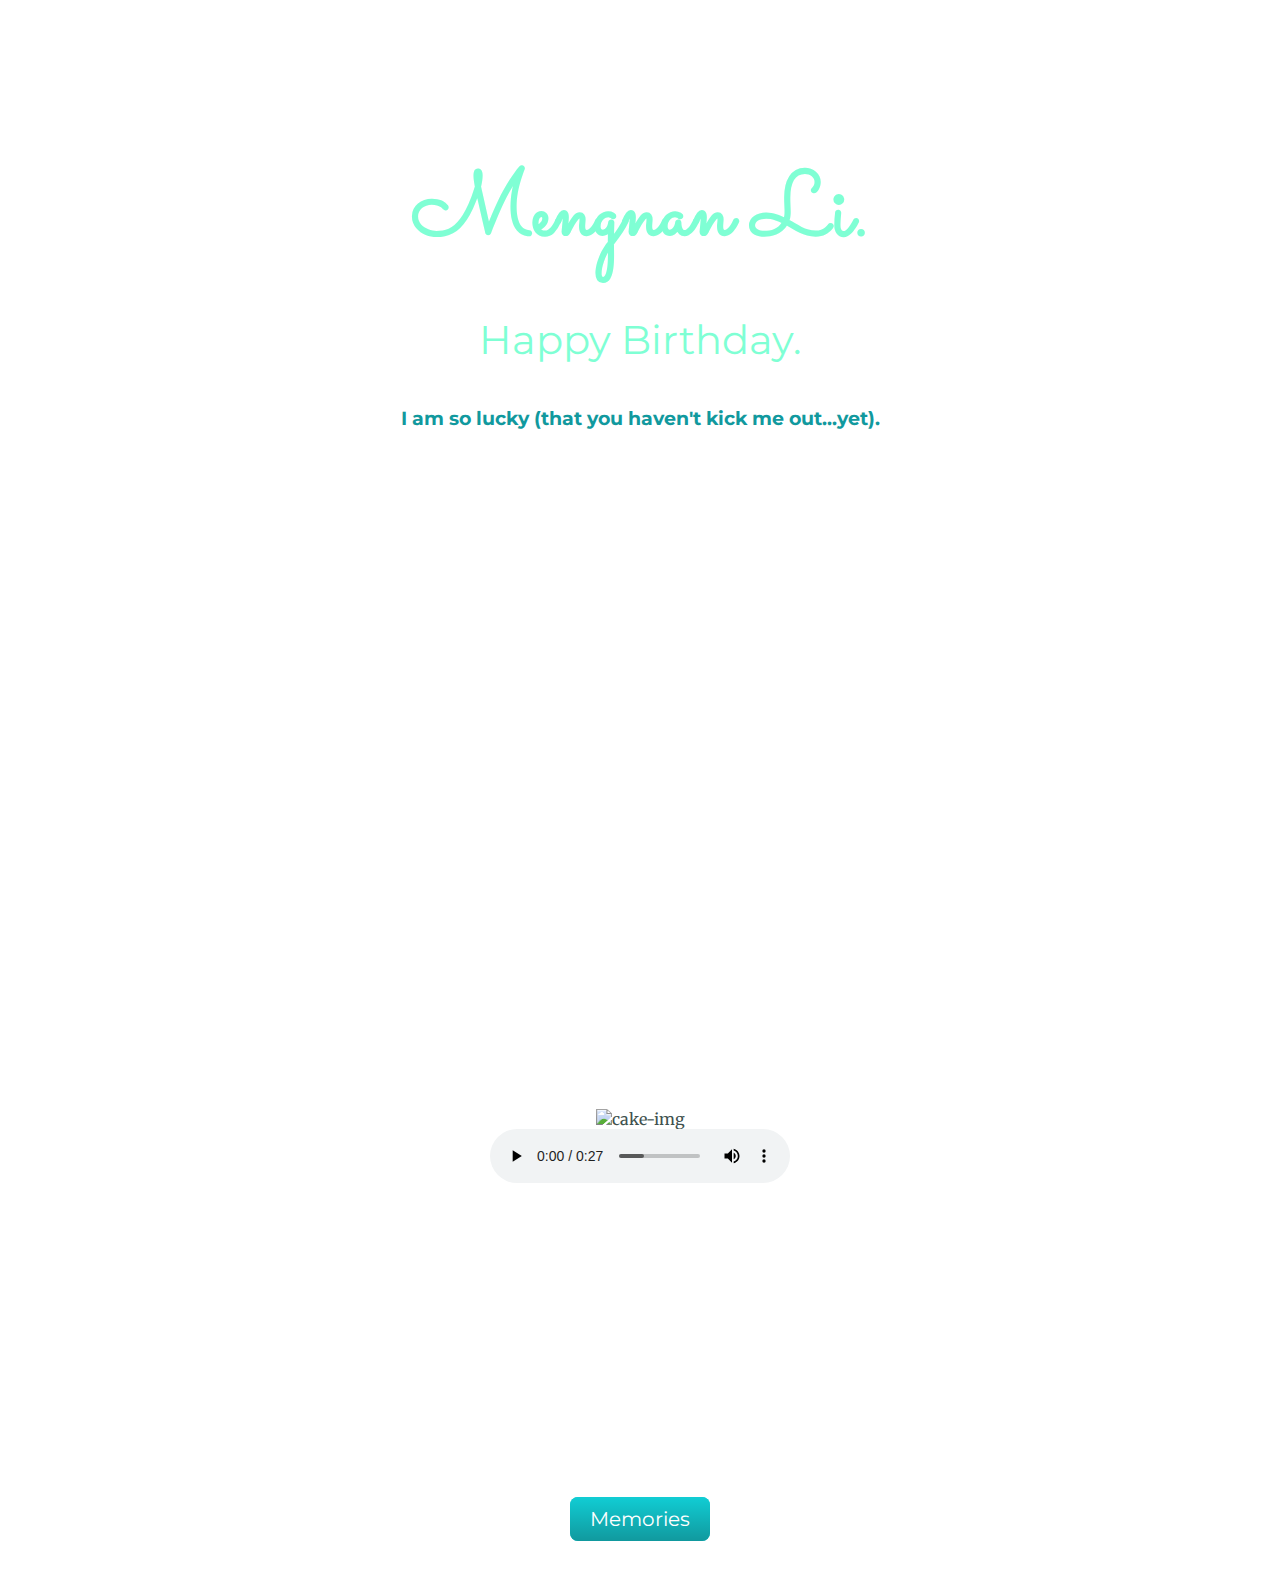
==== index.html @ 4f32eeb8 "Update index.html" ====
<!DOCTYPE html>
<html>

<head>
  <meta charset="utf-8">
  <title>Happy Birthday to Mengnan Li~</title>
  <link rel="stylesheet" href="css/styles.css">
  <link href="https://fonts.googleapis.com/css?family=Merriweather|Montserrat|Sacramento" rel="stylesheet">
  <link rel="icon" href="favicon.ico">
</head>



<body>




  <div class="top-container">
    <div class="title-text">
      <h1>Mengnan Li.</h1>
      <h2> <span class="pro"></span>Happy Birthday.</h2>
      <h3>I am so lucky  (that you haven't kick me out...yet).</h3>

  <br><br><br><br><br><br><br><br><br><br><br><br><br><br><br><br><br><br><br><br><br><br><br><br><br><br><br><br><br><br><br><br><br>


      <img src="images/img1.jpg" alt="cake-img">
      <br>


      <audio src="images/mayday.mp3"  controls autoplay loop></audio>
      <br>  <br>  <br>  <br>  <br>  <br>
<br>  <br>  <br>  <br>  <br>

      <br>  <br>  <br>  <br>  <br>  <br>
      <a class="btn" href="photo.html">Memories</a>

<br>      <br>  <br>












<!--
      </div>
      <div class="skill-row">
        <img class="chilli-img" src="images/2019.png" alt="2019-img">

        <h3>Hot Wings Challenge</h3>
        <p>But my best skill is actually in eating hot wings. I am the undisputed queen of hot wing challenges. Ghost Peppers and Carolina Reapers are my favourite snacks.</p>

      </div>
    </div>
    <hr>
    <!-- <div class="contact-me">
      <h2>Get In Touch</h2>
      <h3>If you love hot wings as much as I do.</h3>
      <p class="contact-message">Love hot wings as much as I do? Let's talk about how awesome they are! We can code while we eat hot wings!</p>
      <a class="btn" href="mailto:ilove@hotwings.com">CONTACT ME</a>
    </div> -->
  </div>
</div>


  <!-- <div class="bottom-container">
    <a class="footer-link" href="https://www.linkedin.com/in/angela-yu-963a584b/">LinkedIn</a>
    <a class="footer-link" href="https://twitter.com/yu_angela">Twitter</a>
    <a class="footer-link" href="https://www.appbrewery.co/">Website</a>
    <p class="copyright">© 2018 Angela Yu @ The App Brewery.</p>
  </div> -->
</body>

</html>
---- css/styles.css ----
body {
  color: #40514E;
  margin: 0;
  text-align: center;
  font-family: 'Merriweather', serif;
}

h1 {
  color: aquamarine;
  font-size: 5.625rem;
  margin: 50px auto 0 auto;
  font-family: 'Sacramento', cursive;
}

h2 {
  color: aquamarine;
  font-family: 'Montserrat', sans-serif;
  font-size: 2.5rem;
  font-weight: normal;
  padding-bottom: 10px;
}

h3 {
  color: #11999E;
  font-family: 'Montserrat', sans-serif;
}

p {
  line-height: 2;
}

hr {
  border: dotted #EAF6F6 6px;
  border-bottom: none;
  width: 4%;
  margin: 100px auto;
}

a{
  color: #11999E;
  font-family: 'Montserrat', sans-serif;
  margin: 10px 20px;
  text-decoration: none;
}

a:hover {
  color: #EAF6F6;
}

.top-container {
  background-image: url(image/back.jpg);
  background-size: 100%;
/*  background-color: plum;  */
  position: relative;
  padding-top: 100px;

}

.middle-container {
  background-image: url(image/back.jpg);
  background-size: 100%;

padding-top: 100px;
  /* margin: 100px 0; */
}

.bottom-container {
  background-image: url(image/back.jpg);

  background-color: #66BFBF;
  padding: 50px 0 20px;
}

.skill-row {
  width: 50%;
  margin: 100px auto 100px auto;
  text-align: left;
}

.pro {
  text-decoration: underline;
}

.intro {
  width: 30%;
  margin: auto;
}

.contact-message {
  width: 40%;
  margin: 40px auto 60px;
}

.copyright {
  color: #EAF6F6;
  font-size: 0.75rem;
  padding: 20px 0;
}

.top-cloud {
  position: absolute;
  right: 300px;
  top: 40px;
}

.bottom-cloud {
  position: absolute;
  left: 250px;
  bottom: 300px;
}

.code-img {
  width: 25%;
  float: left;
  margin-right: 30px;
}

.chilli-img {
  width: 25%;
  float: right;
  margin-left: 30px;
}

.btn {
  background: #11cdd4;
  background-image: -webkit-linear-gradient(top, #11cdd4, #11999e);
  background-image: -moz-linear-gradient(top, #11cdd4, #11999e);
  background-image: -ms-linear-gradient(top, #11cdd4, #11999e);
  background-image: -o-linear-gradient(top, #11cdd4, #11999e);
  background-image: linear-gradient(to bottom, #11cdd4, #11999e);
  -webkit-border-radius: 8;
  -moz-border-radius: 8;
  border-radius: 8px;
  font-family: 'Montserrat', sans-serif;
  color: #ffffff;
  font-size: 20px;
  padding: 10px 20px 10px 20px;
  text-decoration: none;
}

.btn:hover {
  background: #30e3cb;
  background-image: -webkit-linear-gradient(top, #30e3cb, #2bc4ad);
  background-image: -moz-linear-gradient(top, #30e3cb, #2bc4ad);
  background-image: -ms-linear-gradient(top, #30e3cb, #2bc4ad);
  background-image: -o-linear-gradient(top, #30e3cb, #2bc4ad);
  background-image: linear-gradient(to bottom, #30e3cb, #2bc4ad);
  text-decoration: none;
}
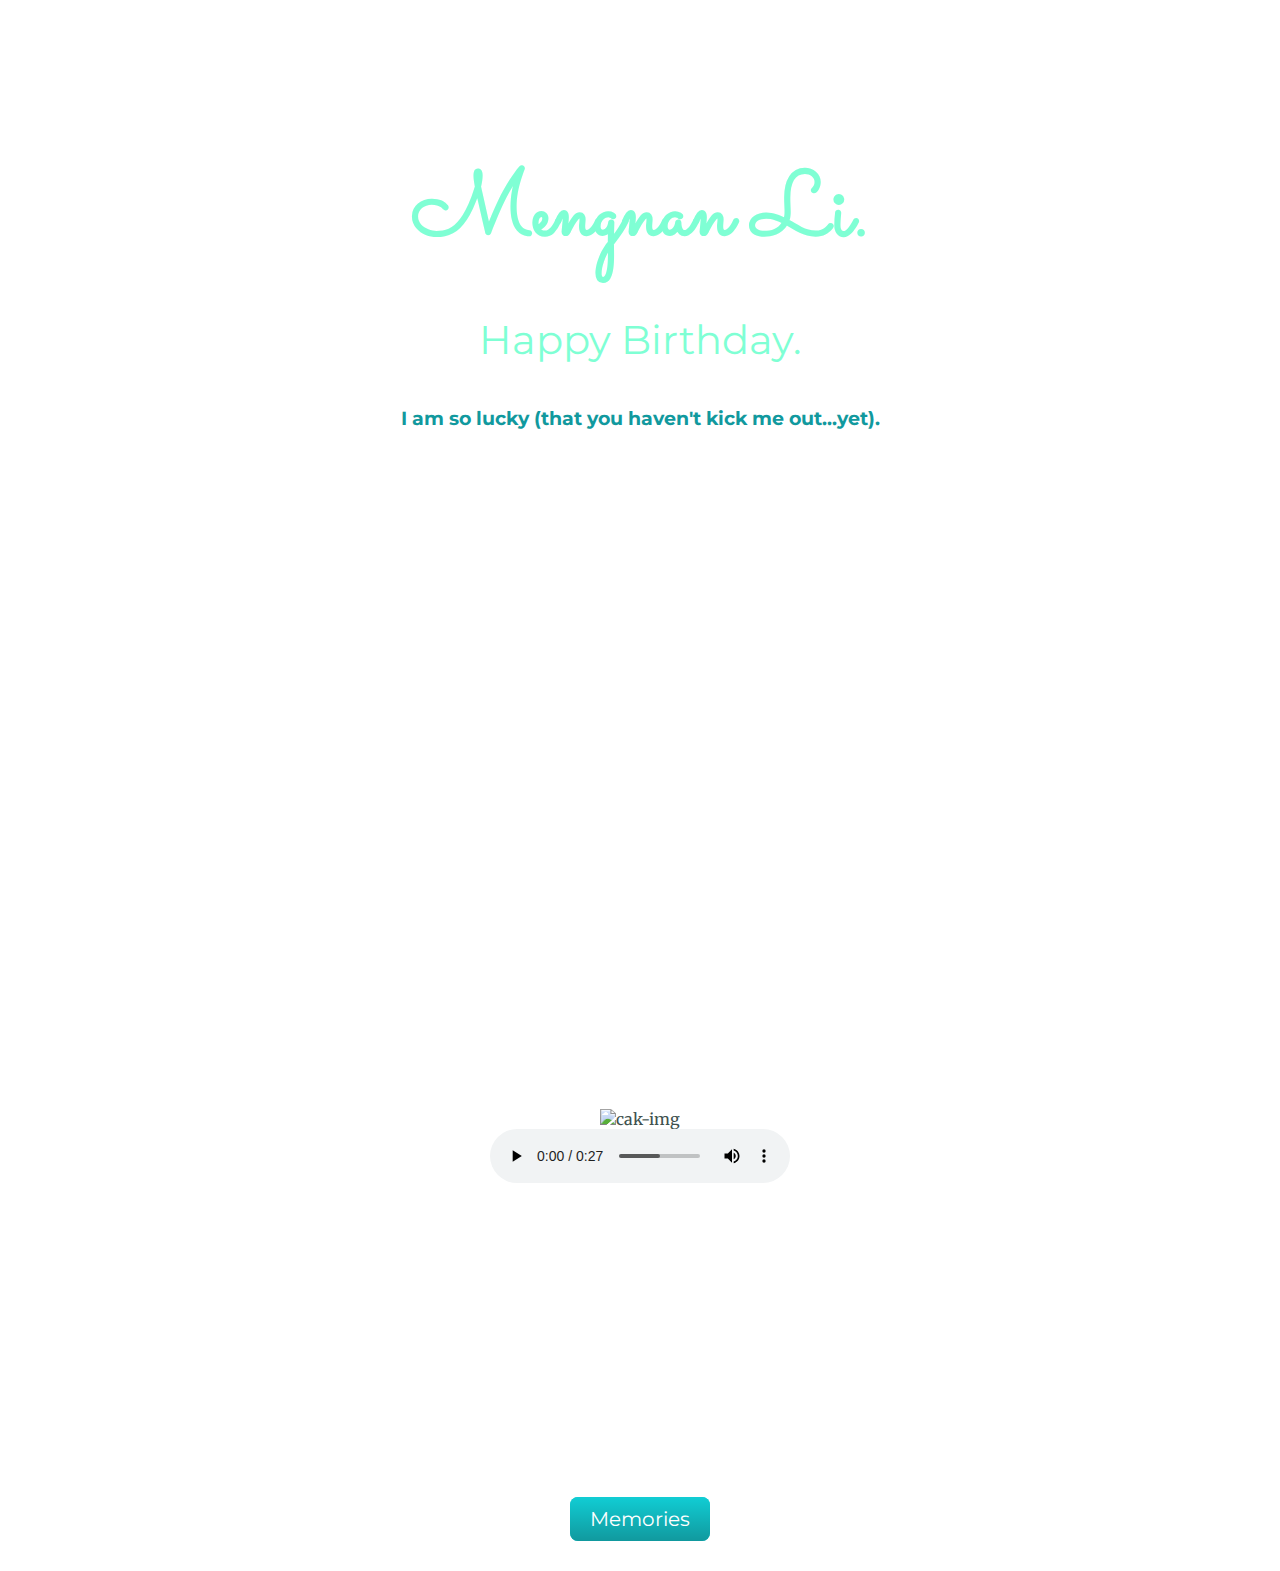
==== commit d98bc054: "Update index.html" ====
--- a/index.html
+++ b/index.html
@@ -25,7 +25,7 @@
   <br><br><br><br><br><br><br><br><br><br><br><br><br><br><br><br><br><br><br><br><br><br><br><br><br><br><br><br><br><br><br><br><br>
 
 
-      <img src="images/img1.jpg" alt="cake-img">
+      <img src="images/img1.jpg" alt="cak-img">
       <br>
 
 
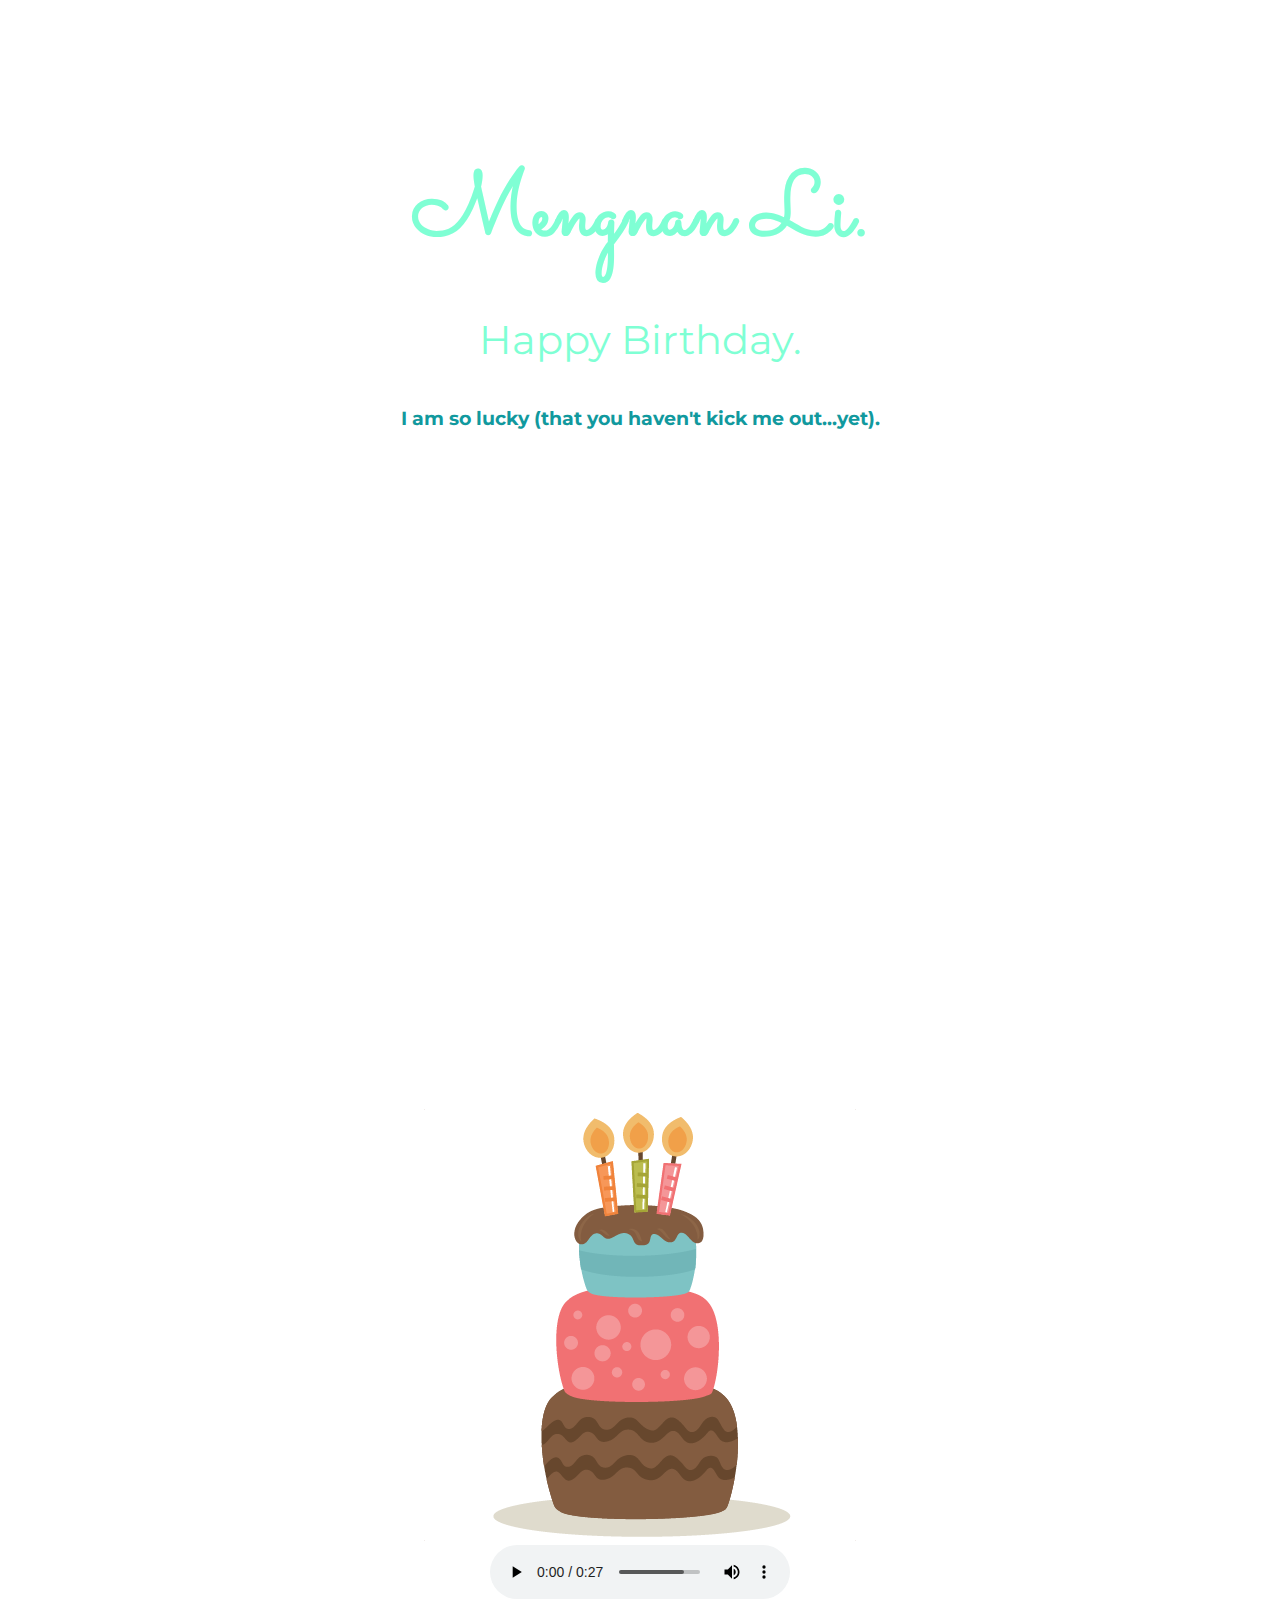
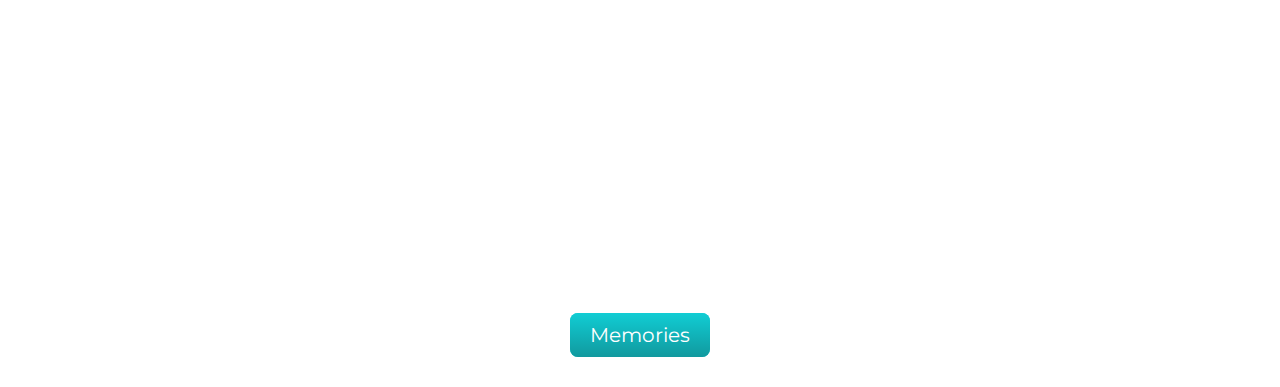
==== commit e984842f: "Update index.html" ====
--- a/index.html
+++ b/index.html
@@ -25,7 +25,7 @@
   <br><br><br><br><br><br><br><br><br><br><br><br><br><br><br><br><br><br><br><br><br><br><br><br><br><br><br><br><br><br><br><br><br>
 
 
-      <img src="images/img1.jpg" alt="cak-img">
+      <img src="images/cake.png" alt="cak-img">
       <br>
 
 
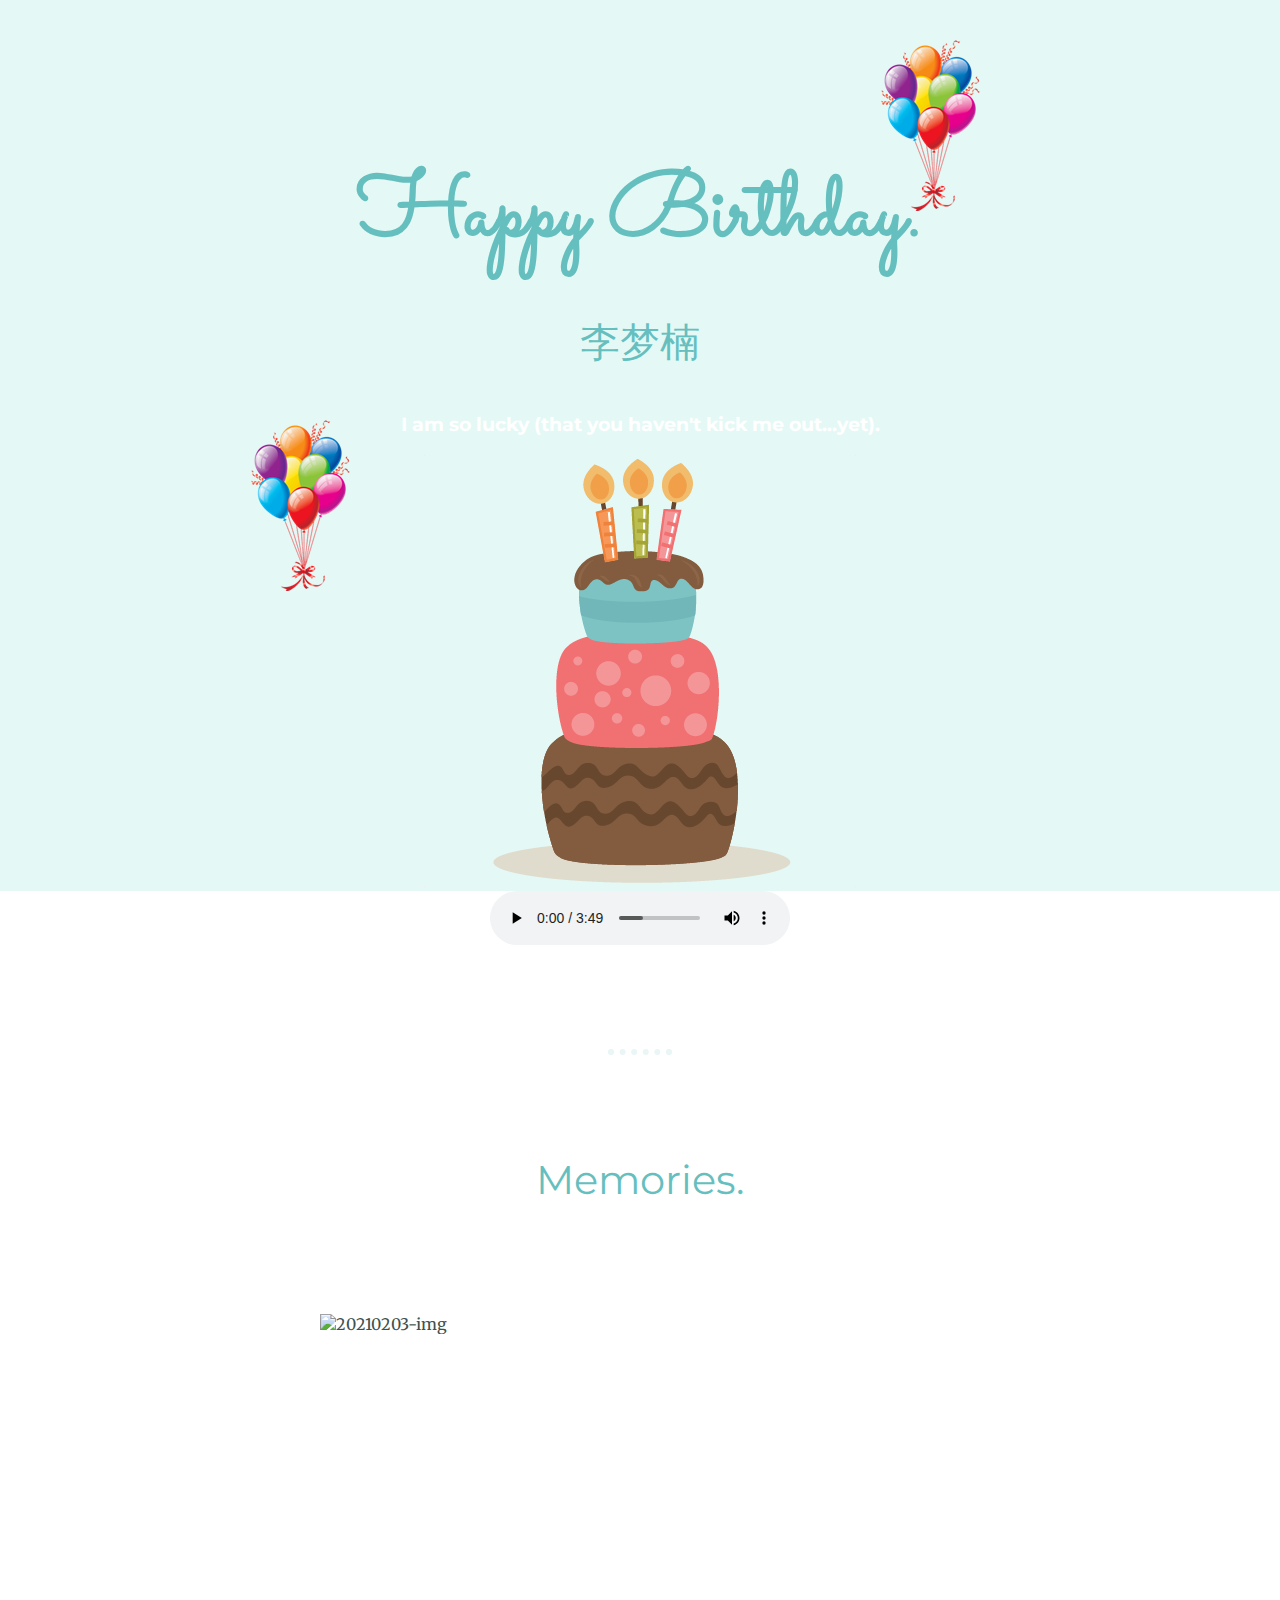
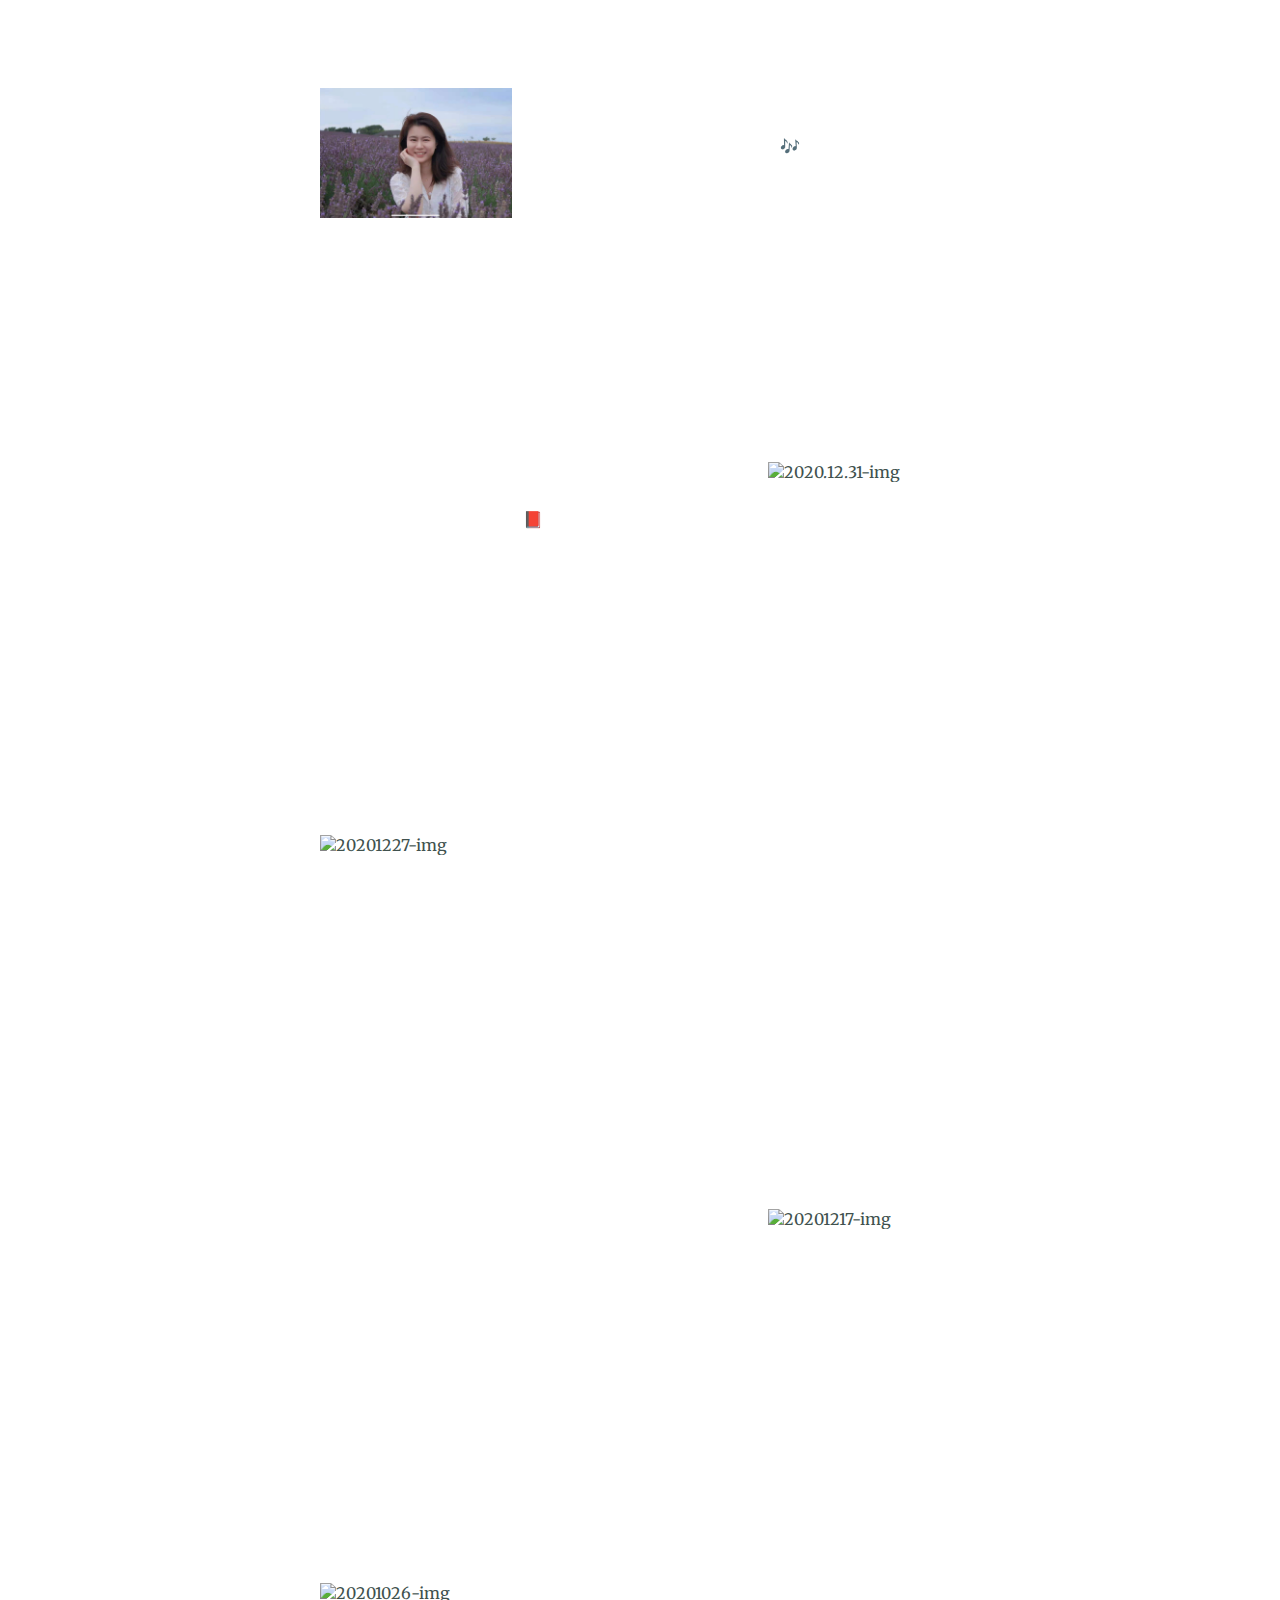
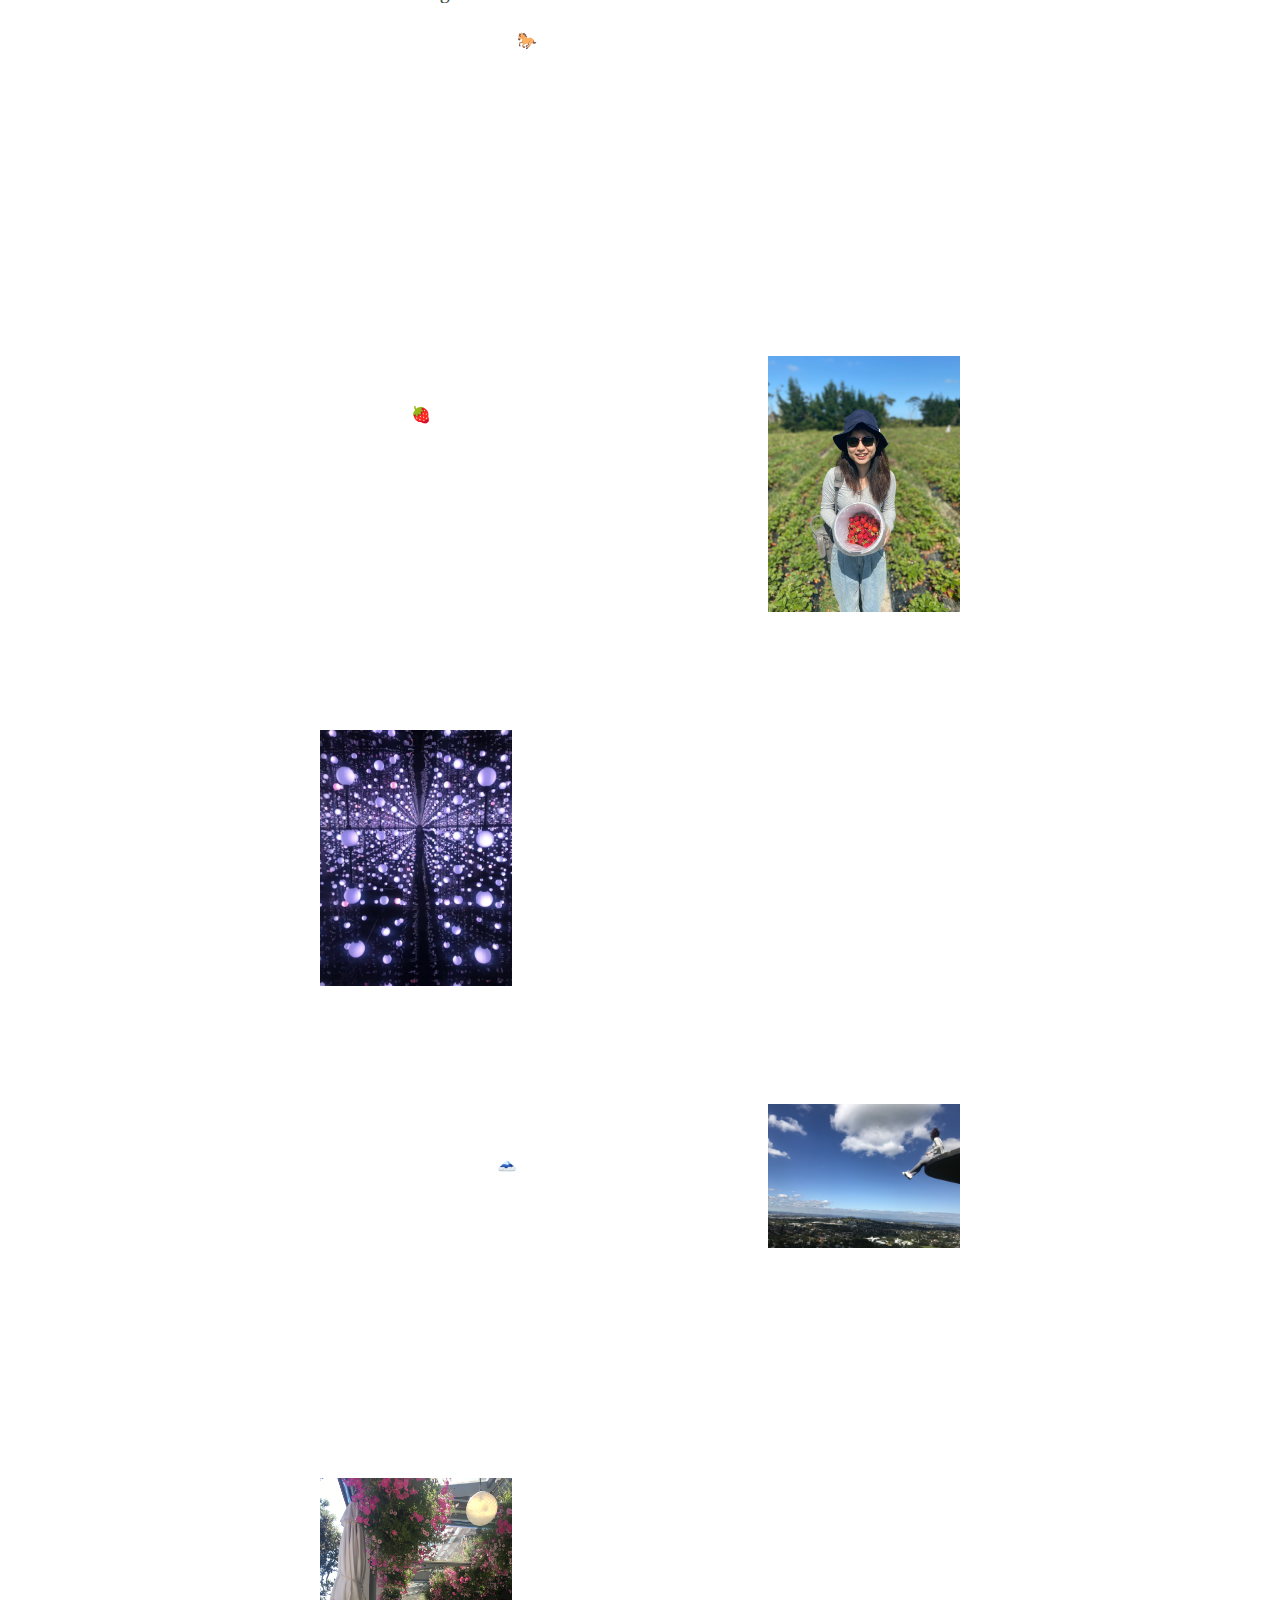
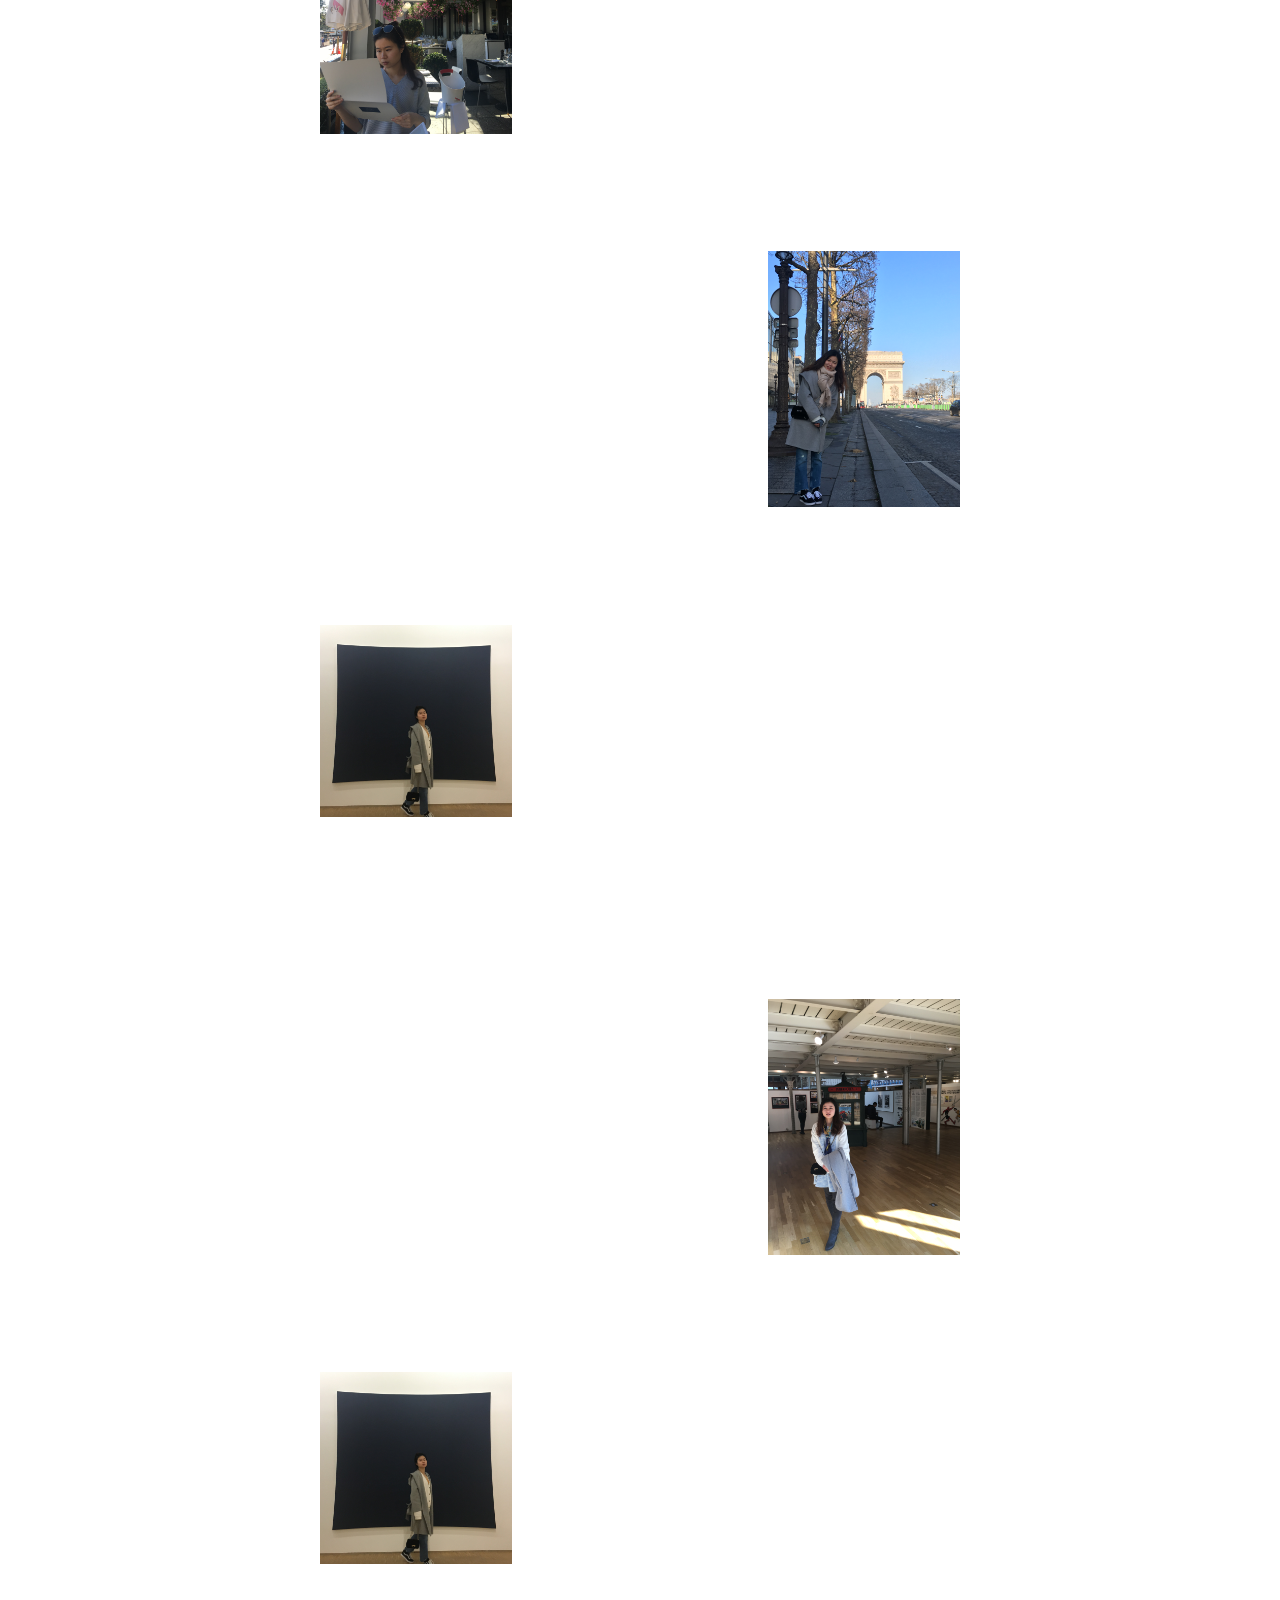
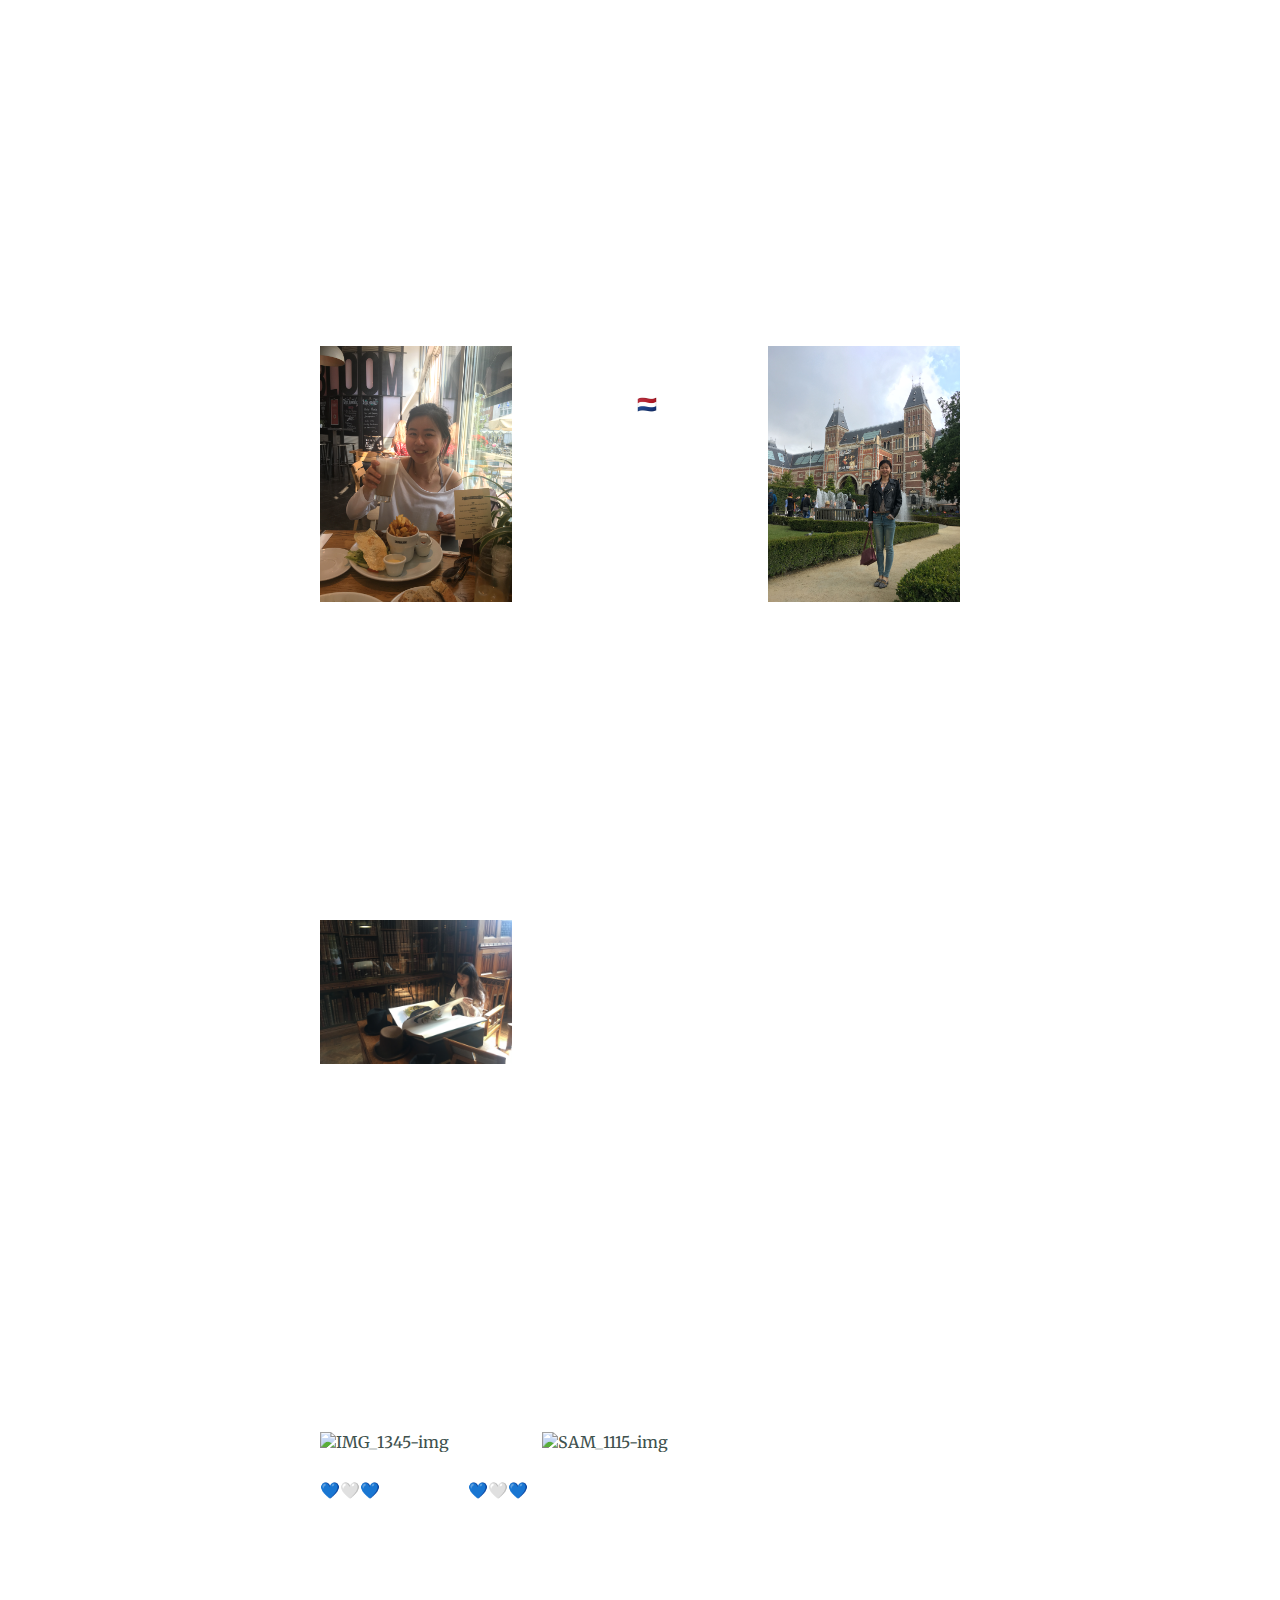
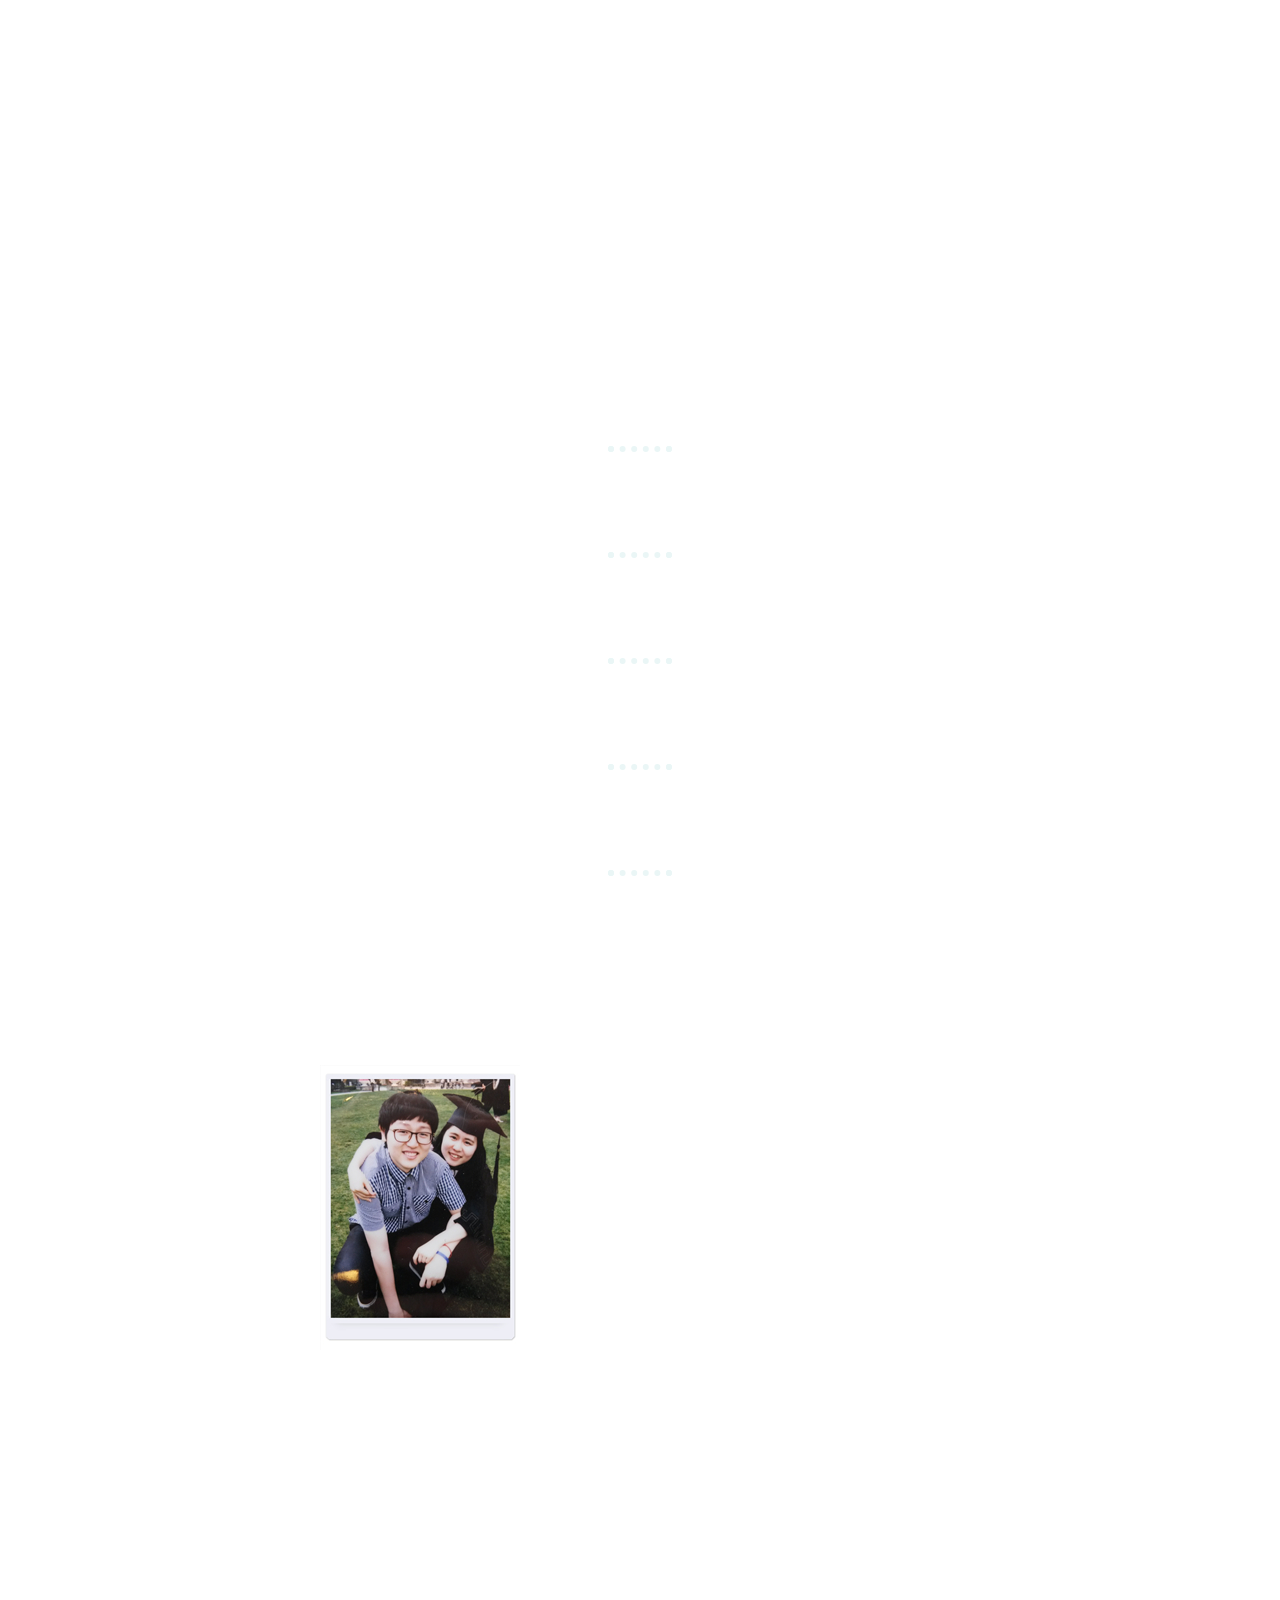
==== commit de886ea6: "Add files via upload" ====
--- a/index.html
+++ b/index.html
@@ -1,81 +1,267 @@
-<!DOCTYPE html>
-<html>
-
-<head>
-  <meta charset="utf-8">
-  <title>Happy Birthday to Mengnan Li~</title>
-  <link rel="stylesheet" href="css/styles.css">
-  <link href="https://fonts.googleapis.com/css?family=Merriweather|Montserrat|Sacramento" rel="stylesheet">
-  <link rel="icon" href="favicon.ico">
-</head>
-
-
-
-<body>
-
-
-
-
-  <div class="top-container">
-    <div class="title-text">
-      <h1>Mengnan Li.</h1>
-      <h2> <span class="pro"></span>Happy Birthday.</h2>
-      <h3>I am so lucky  (that you haven't kick me out...yet).</h3>
-
-  <br><br><br><br><br><br><br><br><br><br><br><br><br><br><br><br><br><br><br><br><br><br><br><br><br><br><br><br><br><br><br><br><br>
-
-
-      <img src="images/cake.png" alt="cak-img">
-      <br>
-
-
-      <audio src="images/mayday.mp3"  controls autoplay loop></audio>
-      <br>  <br>  <br>  <br>  <br>  <br>
-<br>  <br>  <br>  <br>  <br>
-
-      <br>  <br>  <br>  <br>  <br>  <br>
-      <a class="btn" href="photo.html">Memories</a>
-
-<br>      <br>  <br>
-
-
-
-
-
-
-
-
-
-
-
-
-<!--
-      </div>
-      <div class="skill-row">
-        <img class="chilli-img" src="images/2019.png" alt="2019-img">
-
-        <h3>Hot Wings Challenge</h3>
-        <p>But my best skill is actually in eating hot wings. I am the undisputed queen of hot wing challenges. Ghost Peppers and Carolina Reapers are my favourite snacks.</p>
-
-      </div>
-    </div>
-    <hr>
-    <!-- <div class="contact-me">
-      <h2>Get In Touch</h2>
-      <h3>If you love hot wings as much as I do.</h3>
-      <p class="contact-message">Love hot wings as much as I do? Let's talk about how awesome they are! We can code while we eat hot wings!</p>
-      <a class="btn" href="mailto:ilove@hotwings.com">CONTACT ME</a>
-    </div> -->
-  </div>
-</div>
-
-
-  <!-- <div class="bottom-container">
-    <a class="footer-link" href="https://www.linkedin.com/in/angela-yu-963a584b/">LinkedIn</a>
-    <a class="footer-link" href="https://twitter.com/yu_angela">Twitter</a>
-    <a class="footer-link" href="https://www.appbrewery.co/">Website</a>
-    <p class="copyright">© 2018 Angela Yu @ The App Brewery.</p>
-  </div> -->
-</body>
-
-</html>
+<!DOCTYPE html>
+<html>
+
+<head>
+  <meta charset="utf-8">
+  <title>Happy Birthday 🎂</title>
+  <link rel="stylesheet" href="css/styles.css">
+  <link href="https://fonts.googleapis.com/css?family=Merriweather|Montserrat|Sacramento" rel="stylesheet">
+  <link rel="icon" href="favicon.ico">
+</head>
+
+<body>
+  <div class="top-container">
+    <img class="top-cloud" src="images/cloud.png" alt="cloud">
+    <div class="title-text">
+      <h1>Happy Birthday.</h1>
+      <h2> <span class="pro"></span>李梦楠</h2>
+      <h3>I am so lucky  (that you haven't kick me out...yet).</h3>
+    </div>
+    <img class="bottom-cloud" src="images/cloud.png" alt="cloud">
+    <img class="mountain" src="images/mountain.png" alt="mountain-img">
+  </div>
+
+  <div class="middle-container">
+    <audio src="images/mayday.mp3"  controls autoplay loop></audio>
+
+    <hr>
+    <div class="skills">
+      <h2>Memories.</h2>
+      <div class="skill-row">
+        <img class="code-img" src="images/20210203.jpg" alt="20210203-img">
+
+        <h3>2021.02.03</h3>
+        <p>Tunnel Beach Dunedin.</p>
+
+      </div>
+
+      <div class="skill-row">
+        <img class="code-img" src="images/20210107.jpg" alt="20210107-img">
+
+        <h3>2021.01.07</h3>
+        <p>CCT Lavender Farm Auckland. 🎶</p>
+
+      </div>
+
+
+      <div class="skill-row">
+        <img class="chilli-img" src="images/33.jpg" alt="2020.12.31-img">
+
+        <h3>2020.12.31</h3>
+        <p>The Open Book Ponsonby 📕</p>
+
+      </div>
+      <div class="skill-row">
+        <img class="code-img" src="images/20201227.jpg" alt="20201227-img">
+
+        <h3>2020.12.27</h3>
+        <p>Auckland War Memorial Museum Auckland.I ❤ COS </p>
+
+      </div>
+      <div class="skill-row">
+        <img class="chilli-img" src="images/20201217.jpg" alt="20201217-img">
+
+        <h3>2020.12.17</h3>
+        <p>MOTAT Auckland</p>
+
+      </div>
+      <div class="skill-row">
+        <img class="code-img" src="images/20201026.jpg" alt="20201026-img">
+
+        <h3>2020.10.26</h3>
+        <p>Horse Riding Warkworth 🐎</p>
+
+      </div>
+      <div class="skill-row">
+        <img class="chilli-img" src="images/2020.1.27.JPG" alt="2020.1.27-img">
+
+        <h3>2020.01.27</h3>
+        <p>Strawberry 🍓</p>
+      </div>
+
+
+      <div class="skill-row">
+        <img class="code-img" src="images/20191129.JPG" alt="20191129-img">
+
+        <h3>2019.11.29</h3>
+        <p>The Light Box Westfield Newmarket</p>
+
+      </div>
+
+    </div>
+    <div class="skill-row">
+      <img class="chilli-img" src="images/20191019.jpg" alt="20191019-img">
+
+      <h3>2019.10.19</h3>
+      <p>Mount Eden Auckland 🗻</p>
+    </div>
+
+
+    <div class="skill-row">
+      <img class="code-img" src="images/20191010.JPG" alt="20191010-img">
+
+      <h3>2019.10.10</h3>
+      <p>Soul Bar & Bistro. 吃什么呢🍽</p>
+
+    </div>
+
+    <div class="skill-row">
+      <img class="chilli-img" src="images/IMG_1125.JPG" alt="IMG_1125-img">
+
+      <h3>2018.02</h3>
+      <p>Pl. Charles de Gaulle Paris</p>
+
+    </div>
+
+
+    <div class="skill-row">
+      <img class="code-img" src="images/IMG_1345.JPG" alt="IMG_1345-img">
+
+      <h3>2018.02</h3>
+      <p>Le Centre Pompidou Paris</p>
+
+    </div>
+
+
+
+    <div class="skill-row">
+      <img class="chilli-img" src="images/IMG_1554.JPG" alt="IMG_1554-img">
+
+      <h3>2018.02</h3>
+      <p>Centre Belge de la Bande Dessinée Bruxelles</p>
+
+    </div>
+
+    <div class="skill-row">
+      <img class="code-img" src="images/IMG_1345.JPG" alt="IMG_1345-img">
+
+      <h3>2018.02</h3>
+      <p>Le Centre Pompidou Paris</p>
+
+    </div>
+
+    <br><br>
+    <br>
+    <br>
+    <br>
+
+    <div class="skill-row">
+      <img class="chilli-img" src="images/IMG_2562.JPG" alt="IMG_2562-img">
+      <img class="code-img" src="images/IMG_2852.JPG" alt="IMG_2852-img">
+
+      <h3>2018.09</h3>
+      <p>Amsterdam 🇳🇱</p>
+
+    </div>
+
+<br><br>
+<br>
+<br>
+<br>
+
+<div class="skill-row">
+  <img class="code-img" src="images/201910100.JPG" alt="201910100-img">
+
+  <h3></h3>
+  <p>Manchester</p>
+
+</div>
+<br>
+<br>
+<br>
+<br>
+
+
+    <div class="skill-row">
+      <img class="code-img" src="images/IMG_2029.JPG" alt="IMG_1345-img">
+      <img class="code-img" src="images/SAM_1115.JPG" alt="SAM_1115-img">
+
+      <h3>2017~2018</h3>
+      <p>💙🤍💙Edinburgh 💙🤍💙󠁧󠁢󠁳󠁣󠁴󠁿</p>
+
+    </div>
+
+<br><br>
+<br><br>
+<br><br>
+<br>
+    <hr>    <hr>    <hr>    <hr>    <hr>
+
+
+
+
+    <div class="skill-row">
+
+
+      <h3>And...</h3>
+      <p>Shanghai </p>
+
+  <img class="mountain-img" src="images/1234.jpg" alt="1234-img">
+
+
+</div>
+
+
+
+
+
+
+
+
+
+
+
+
+
+
+
+
+
+
+
+
+
+
+
+
+
+
+
+
+
+
+
+
+
+
+
+
+
+
+
+
+
+
+
+
+
+    </div>
+
+    <!-- <div class="contact-me">
+      <h2>Get In Touch</h2>
+      <h3>If you love hot wings as much as I do.</h3>
+      <p class="contact-message">Love hot wings as much as I do? Let's talk about how awesome they are! We can code while we eat hot wings!</p>
+      <a class="btn" href="mailto:ilove@hotwings.com">CONTACT ME</a>
+    </div> -->
+  </div>
+
+
+  <!-- <div class="bottom-container">
+    <a class="footer-link" href="https://www.linkedin.com/in/angela-yu-963a584b/">LinkedIn</a>
+    <a class="footer-link" href="https://twitter.com/yu_angela">Twitter</a>
+    <a class="footer-link" href="https://www.appbrewery.co/">Website</a>
+    <p class="copyright">© 2018 Angela Yu @ The App Brewery.</p>
+  </div> -->
+</body>
+
+</html>
--- a/css/styles.css
+++ b/css/styles.css
@@ -6,14 +6,14 @@
 }
 
 h1 {
-  color: aquamarine;
+  color: #66BFBF;
   font-size: 5.625rem;
   margin: 50px auto 0 auto;
   font-family: 'Sacramento', cursive;
 }
 
 h2 {
-  color: aquamarine;
+  color: #66BFBF;
   font-family: 'Montserrat', sans-serif;
   font-size: 2.5rem;
   font-weight: normal;
@@ -21,11 +21,12 @@
 }
 
 h3 {
-  color: #11999E;
+  color: white;
   font-family: 'Montserrat', sans-serif;
 }
 
 p {
+color: white;
   line-height: 2;
 }
 
@@ -47,33 +48,26 @@
   color: #EAF6F6;
 }
 
-.top-container {
-  background-image: url(image/back.jpg);
-  background-size: 100%;
-/*  background-color: plum;  */
+.top-container {
+  background-color: #E4F9F5;
   position: relative;
-  padding-top: 100px;
-
+  padding-top: 100px;
 }
 
-.middle-container {
-  background-image: url(image/back.jpg);
-  background-size: 100%;
-
-padding-top: 100px;
-  /* margin: 100px 0; */
+.middle-container {
+  background-image: url(image/back.jpg);
+background-size: 100%;
+ 
 }
 
-.bottom-container {
-  background-image: url(image/back.jpg);
-
+.bottom-container {
   background-color: #66BFBF;
   padding: 50px 0 20px;
 }
 
 .skill-row {
   width: 50%;
-  margin: 100px auto 100px auto;
+  margin: 100px auto 300px auto;
   text-align: left;
 }
 
@@ -110,13 +104,13 @@
 }
 
 .code-img {
-  width: 25%;
+  width: 30%;
   float: left;
   margin-right: 30px;
 }
 
 .chilli-img {
-  width: 25%;
+  width: 30%;
   float: right;
   margin-left: 30px;
 }
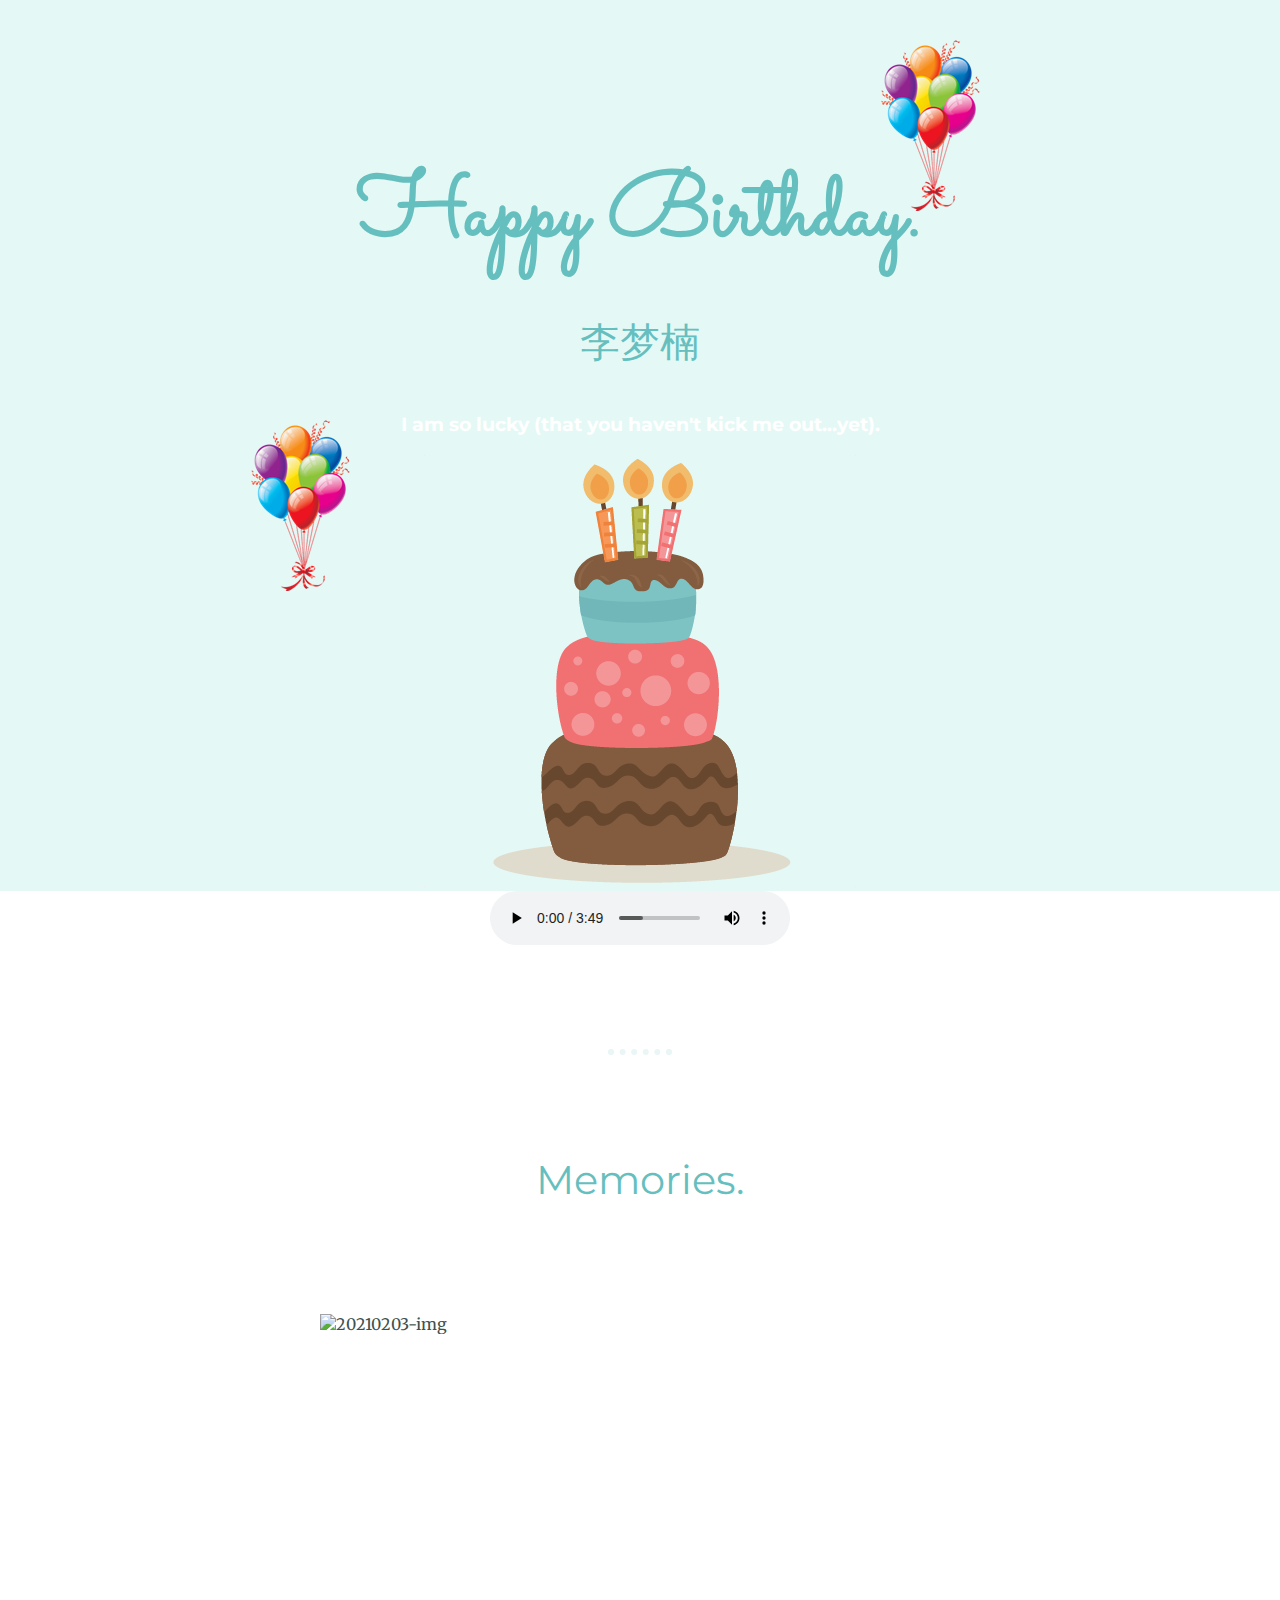
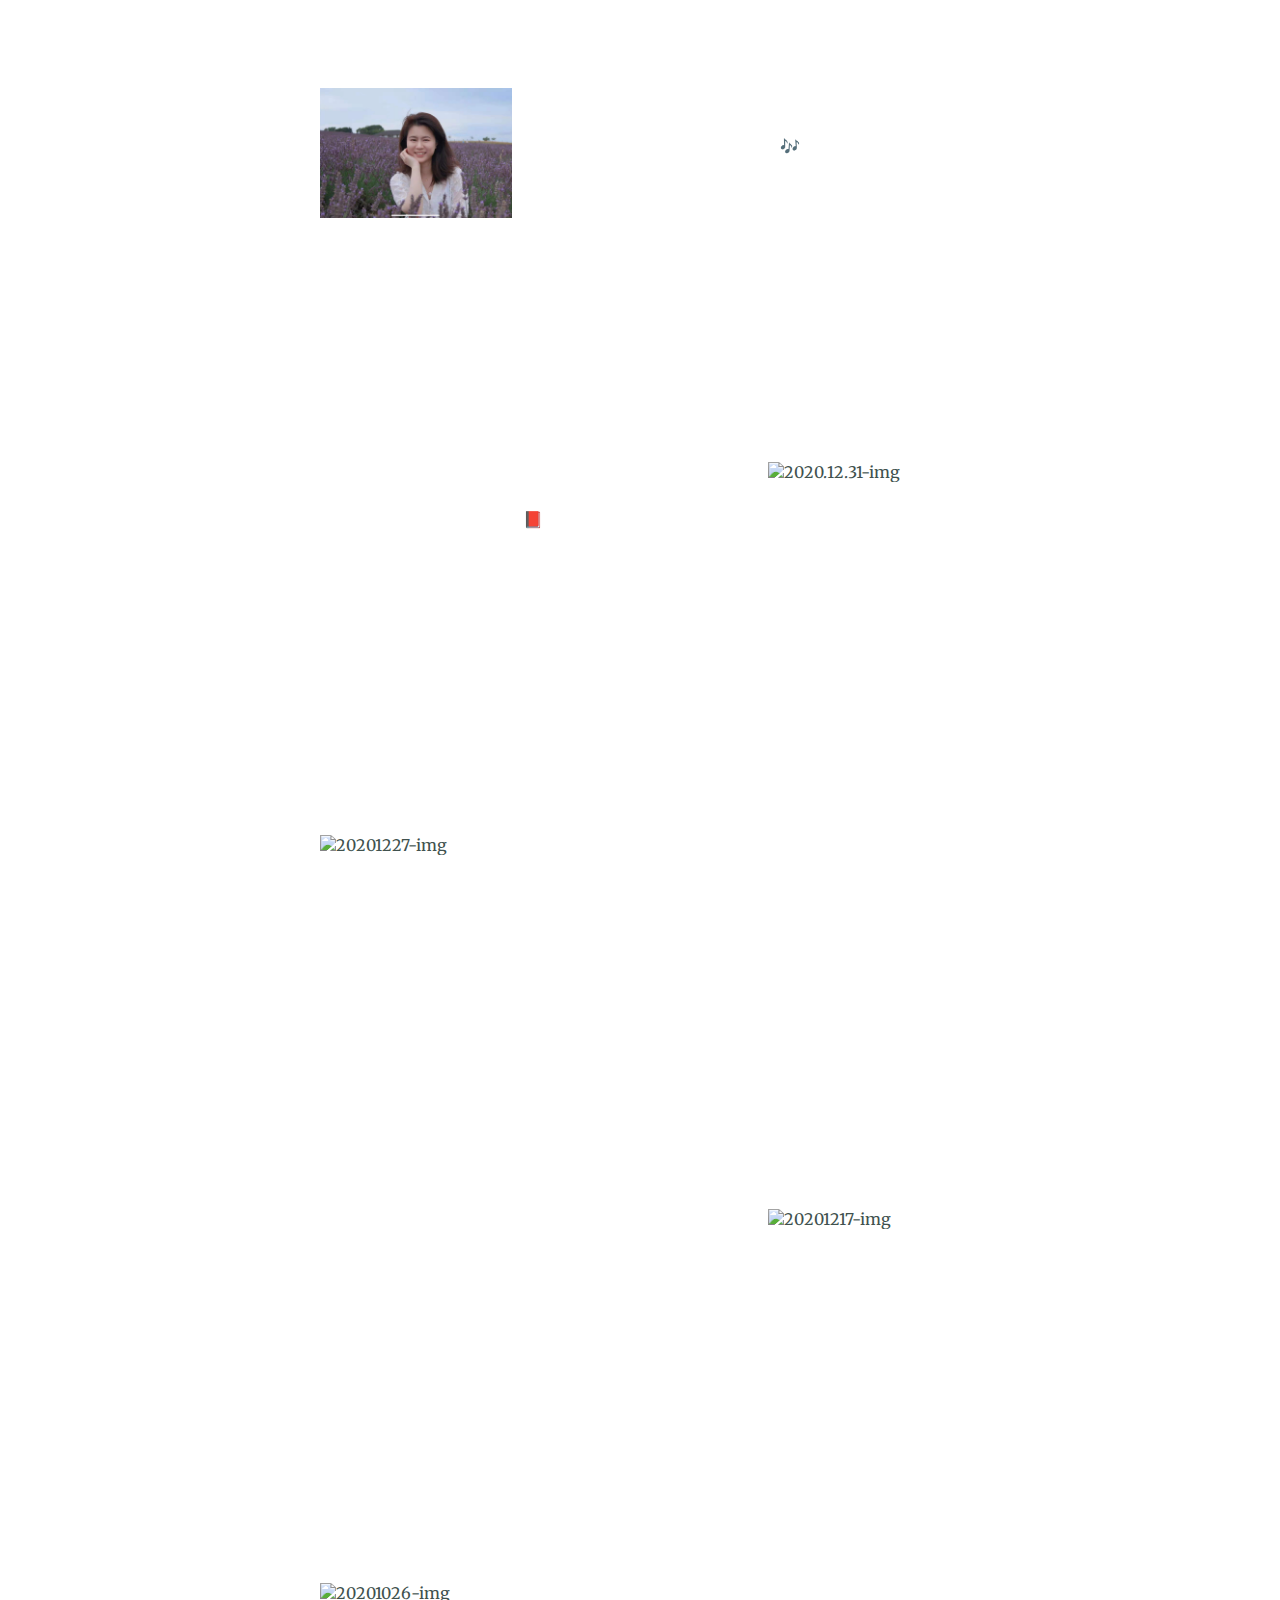
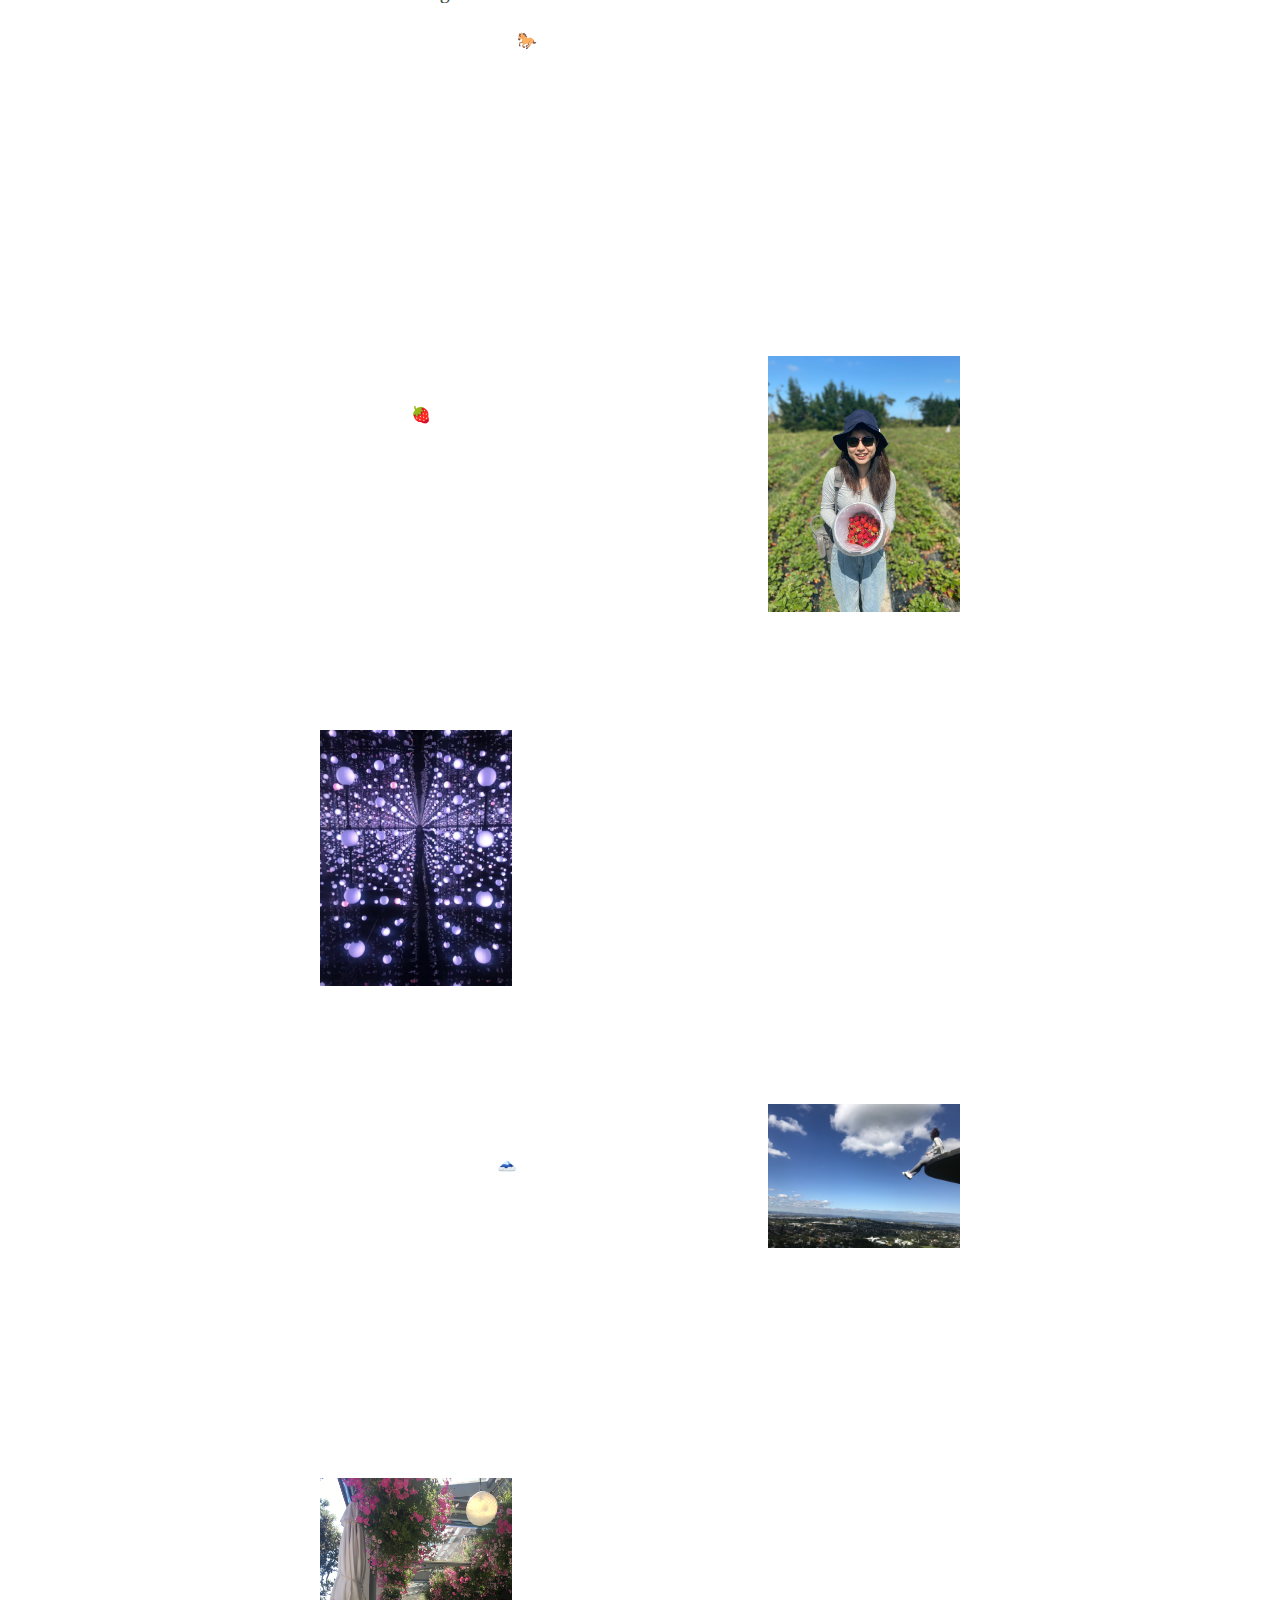
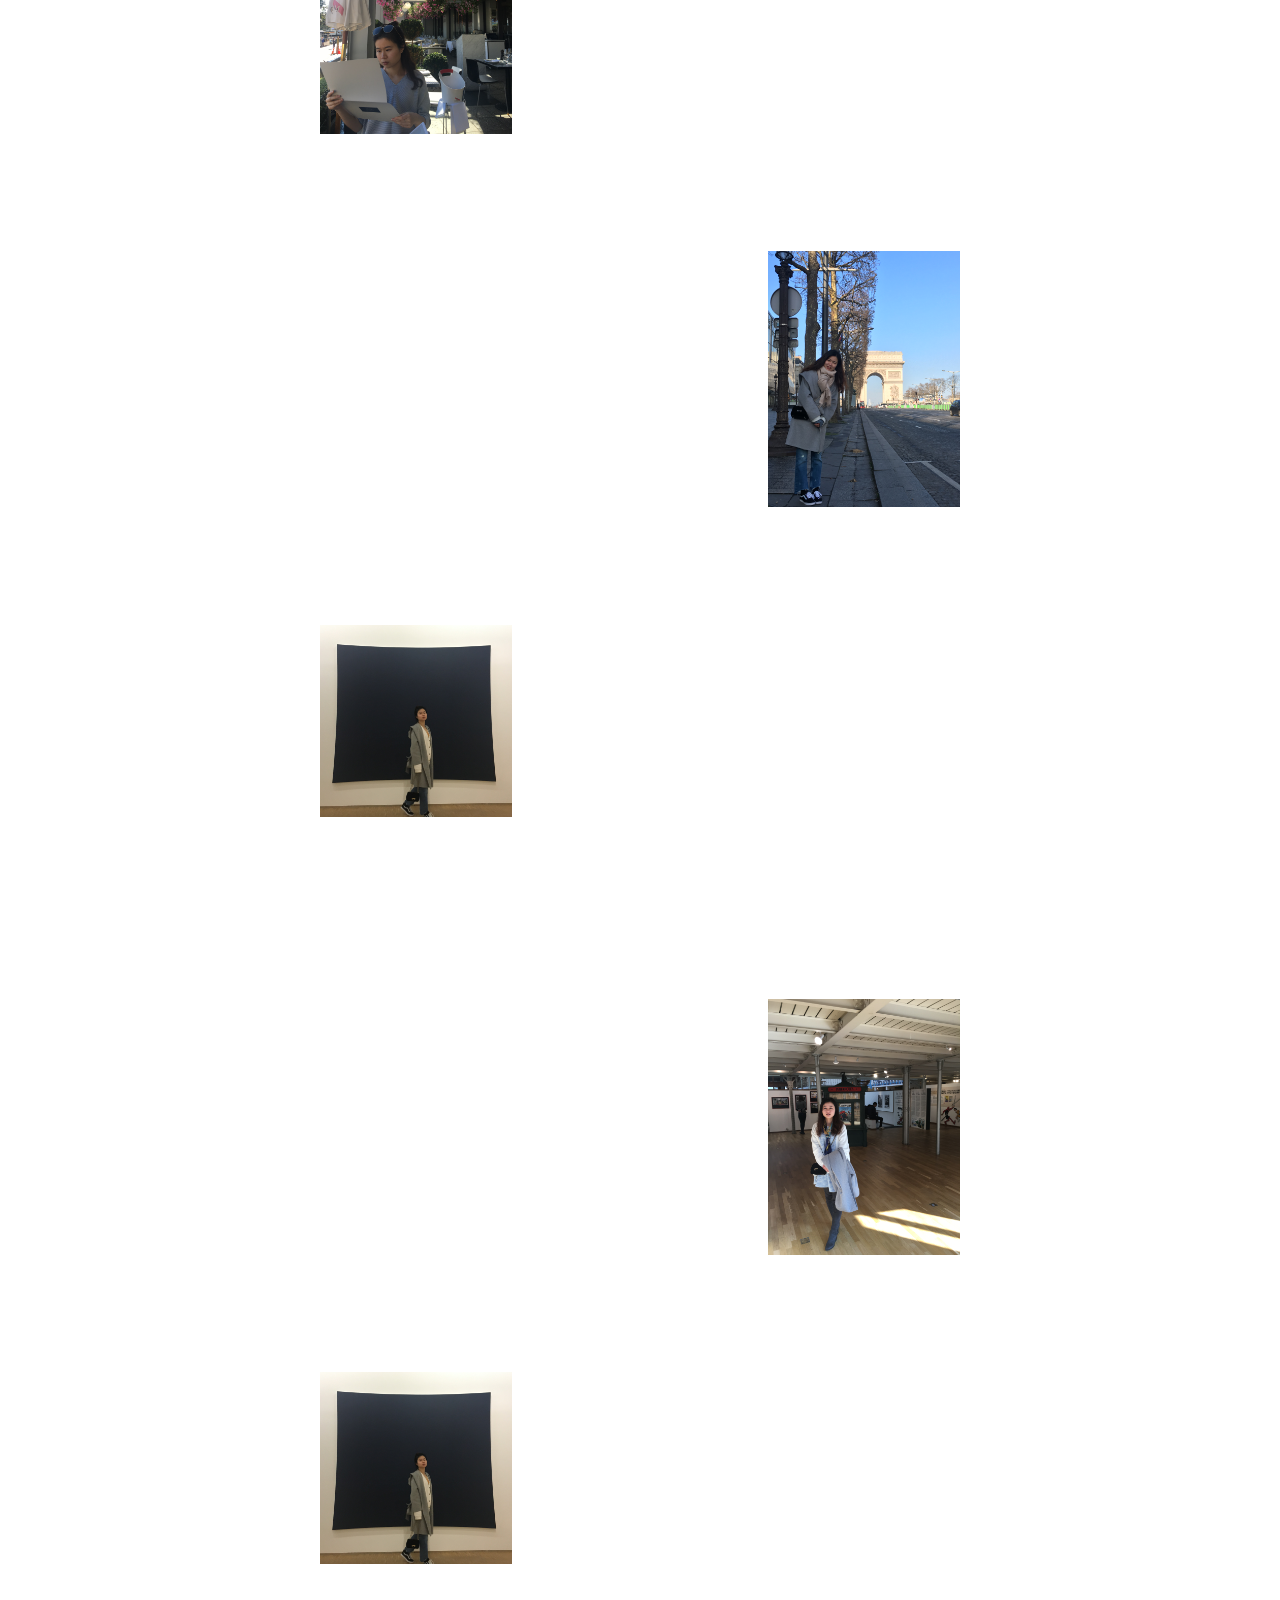
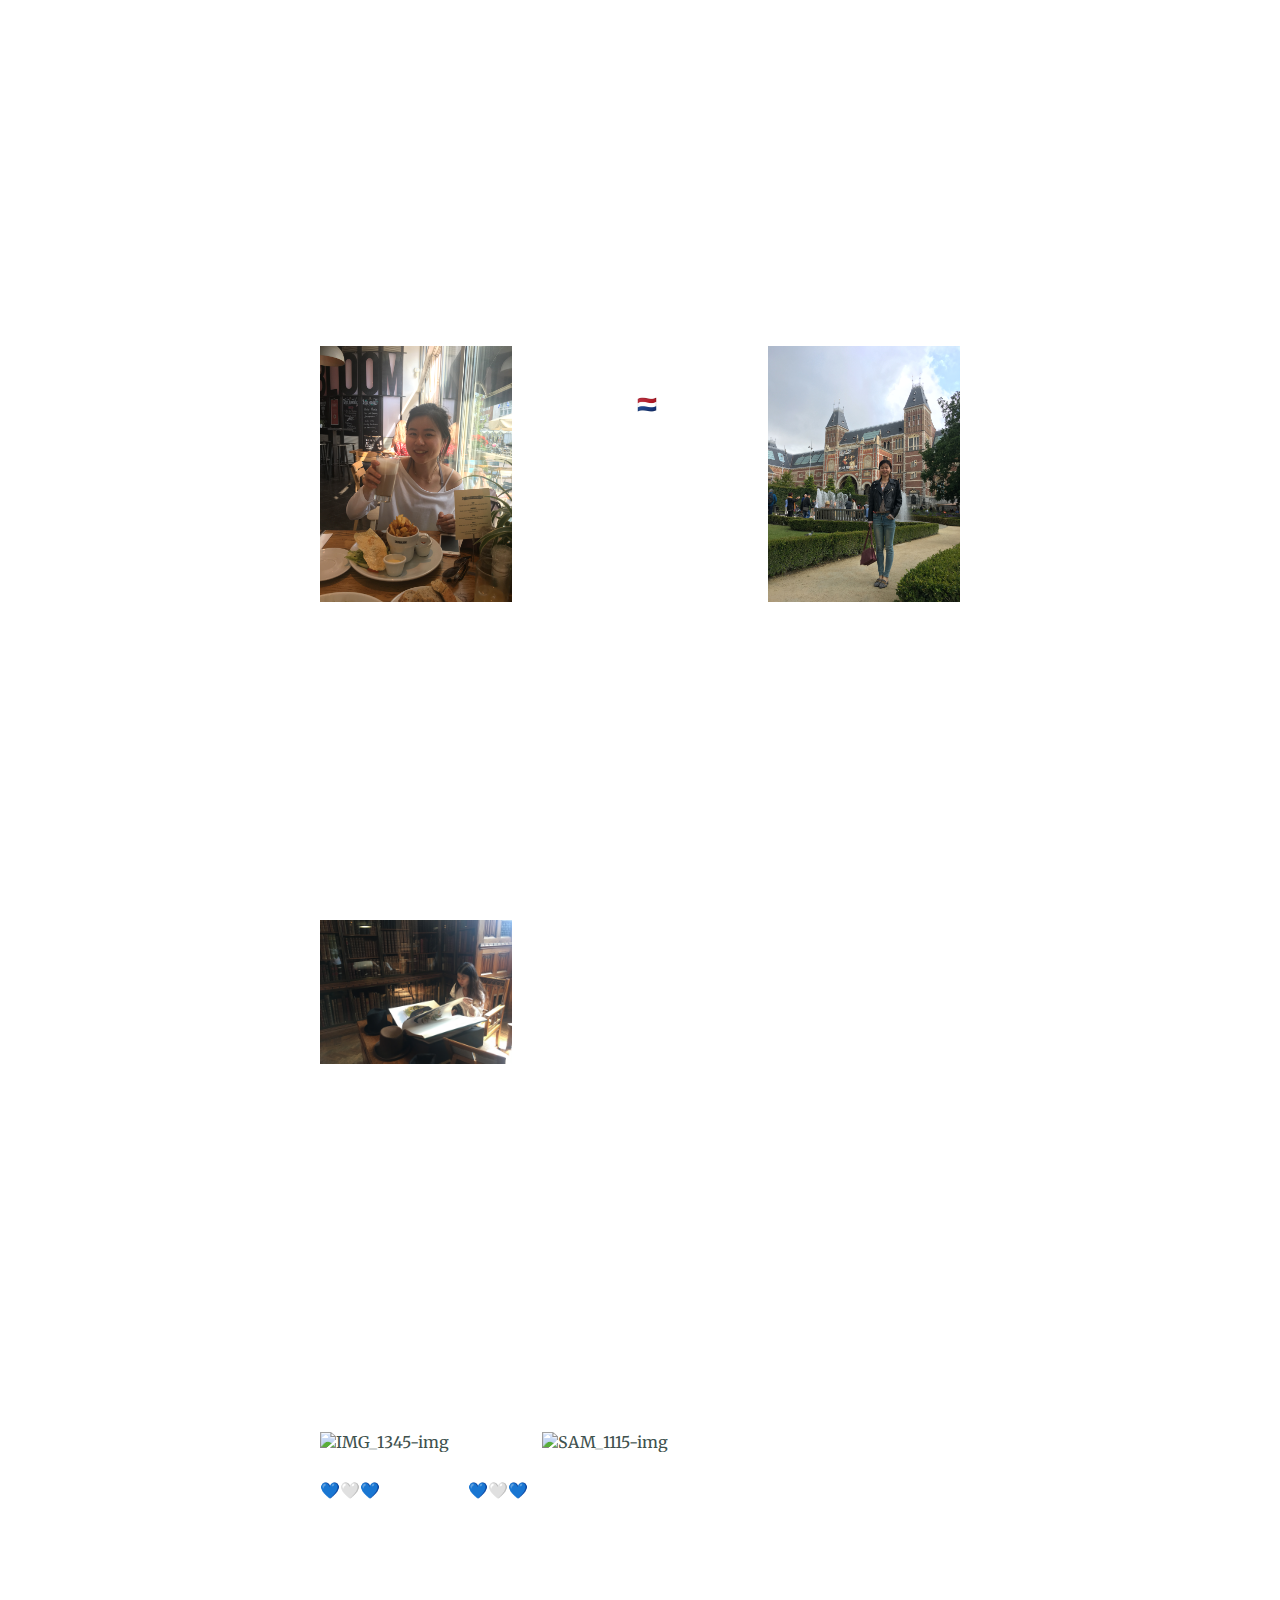
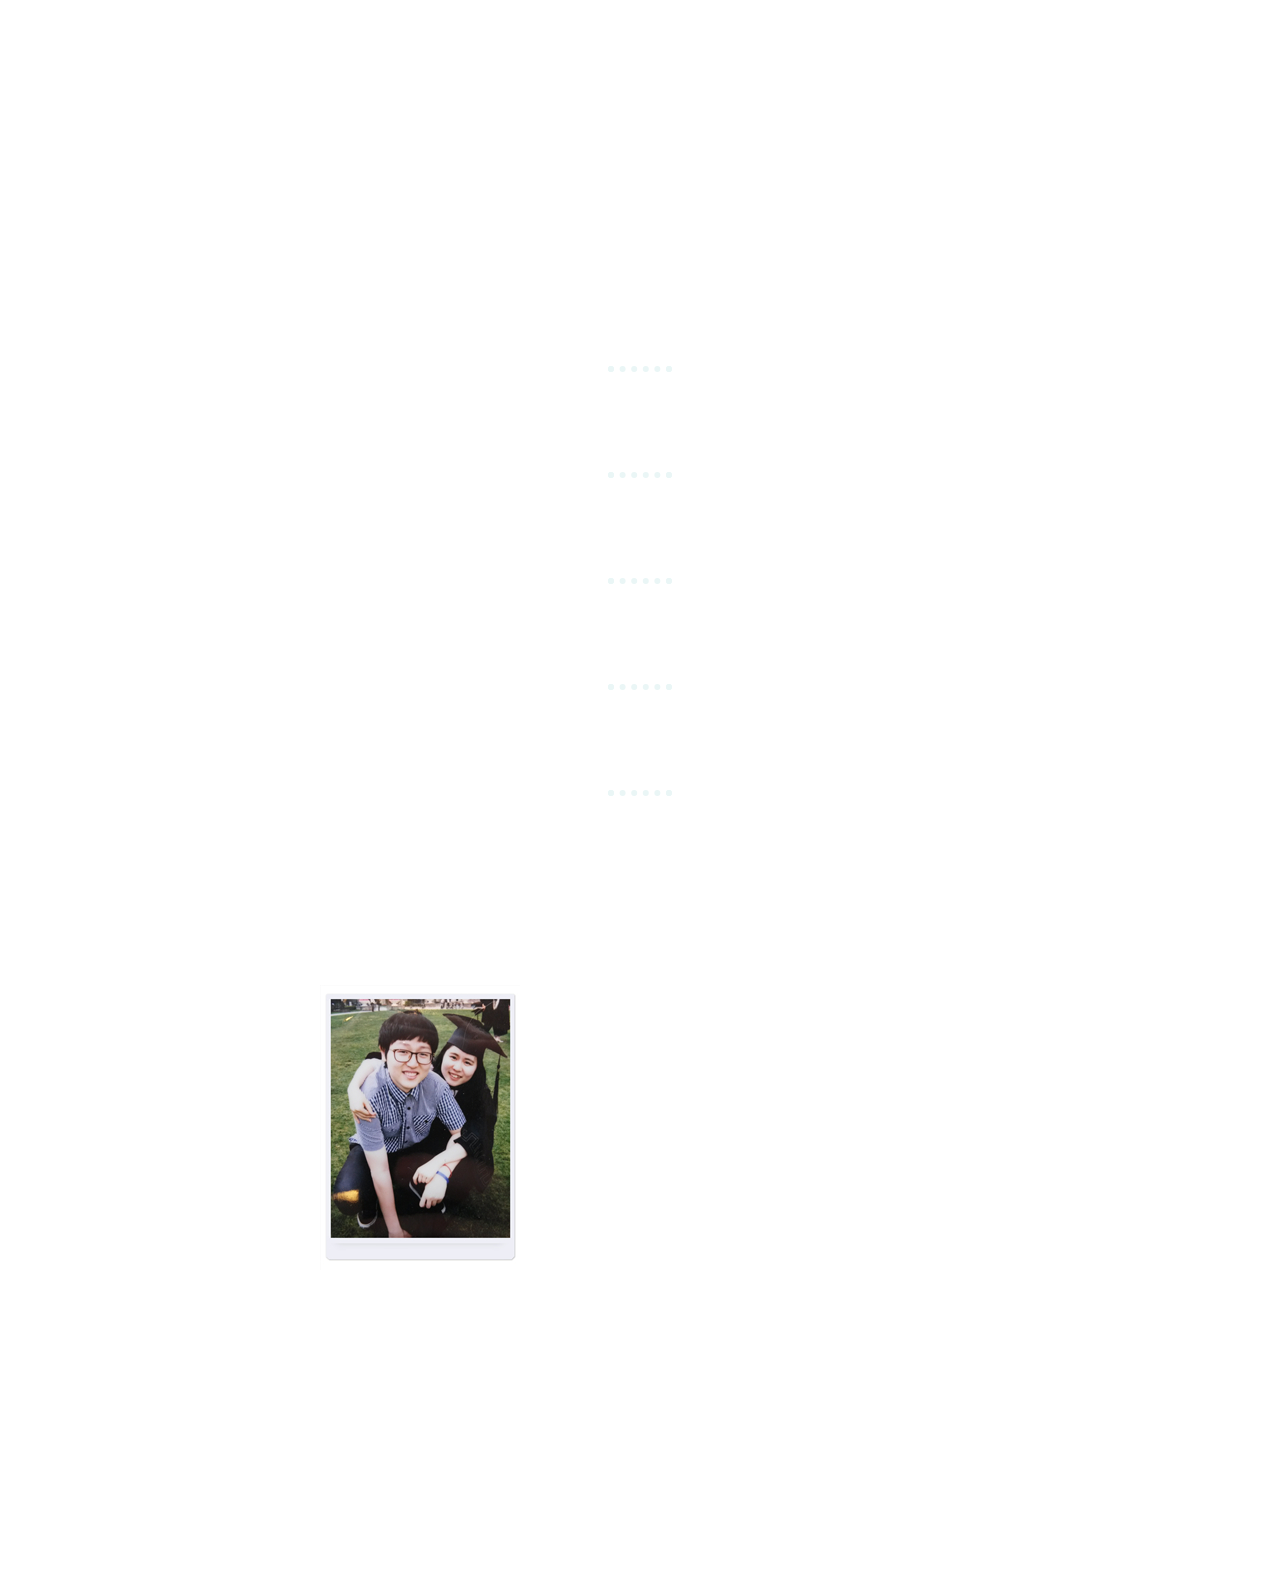
==== commit 297d2575: "Update index.html" ====
--- a/index.html
+++ b/index.html
@@ -182,8 +182,7 @@
     </div>
 
 <br><br>
-<br><br>
-<br><br>
+
 <br>
     <hr>    <hr>    <hr>    <hr>    <hr>
 
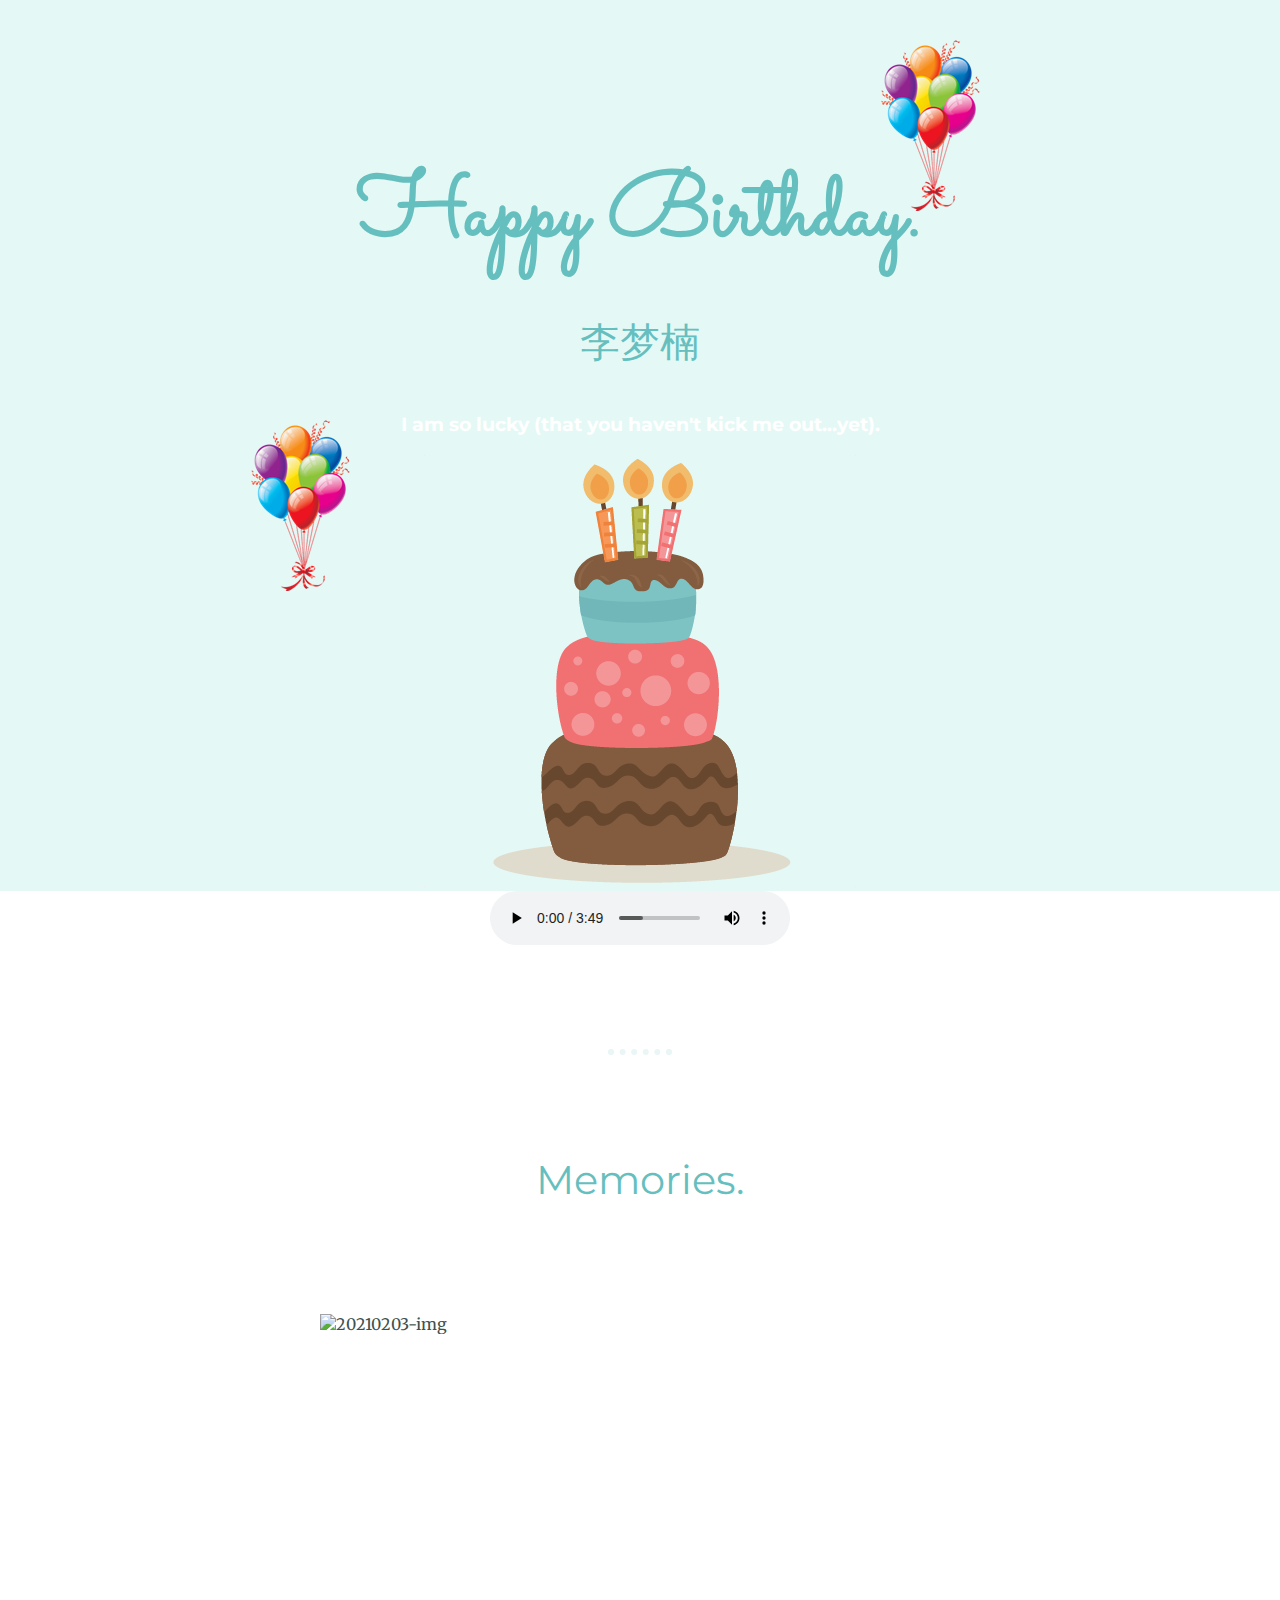
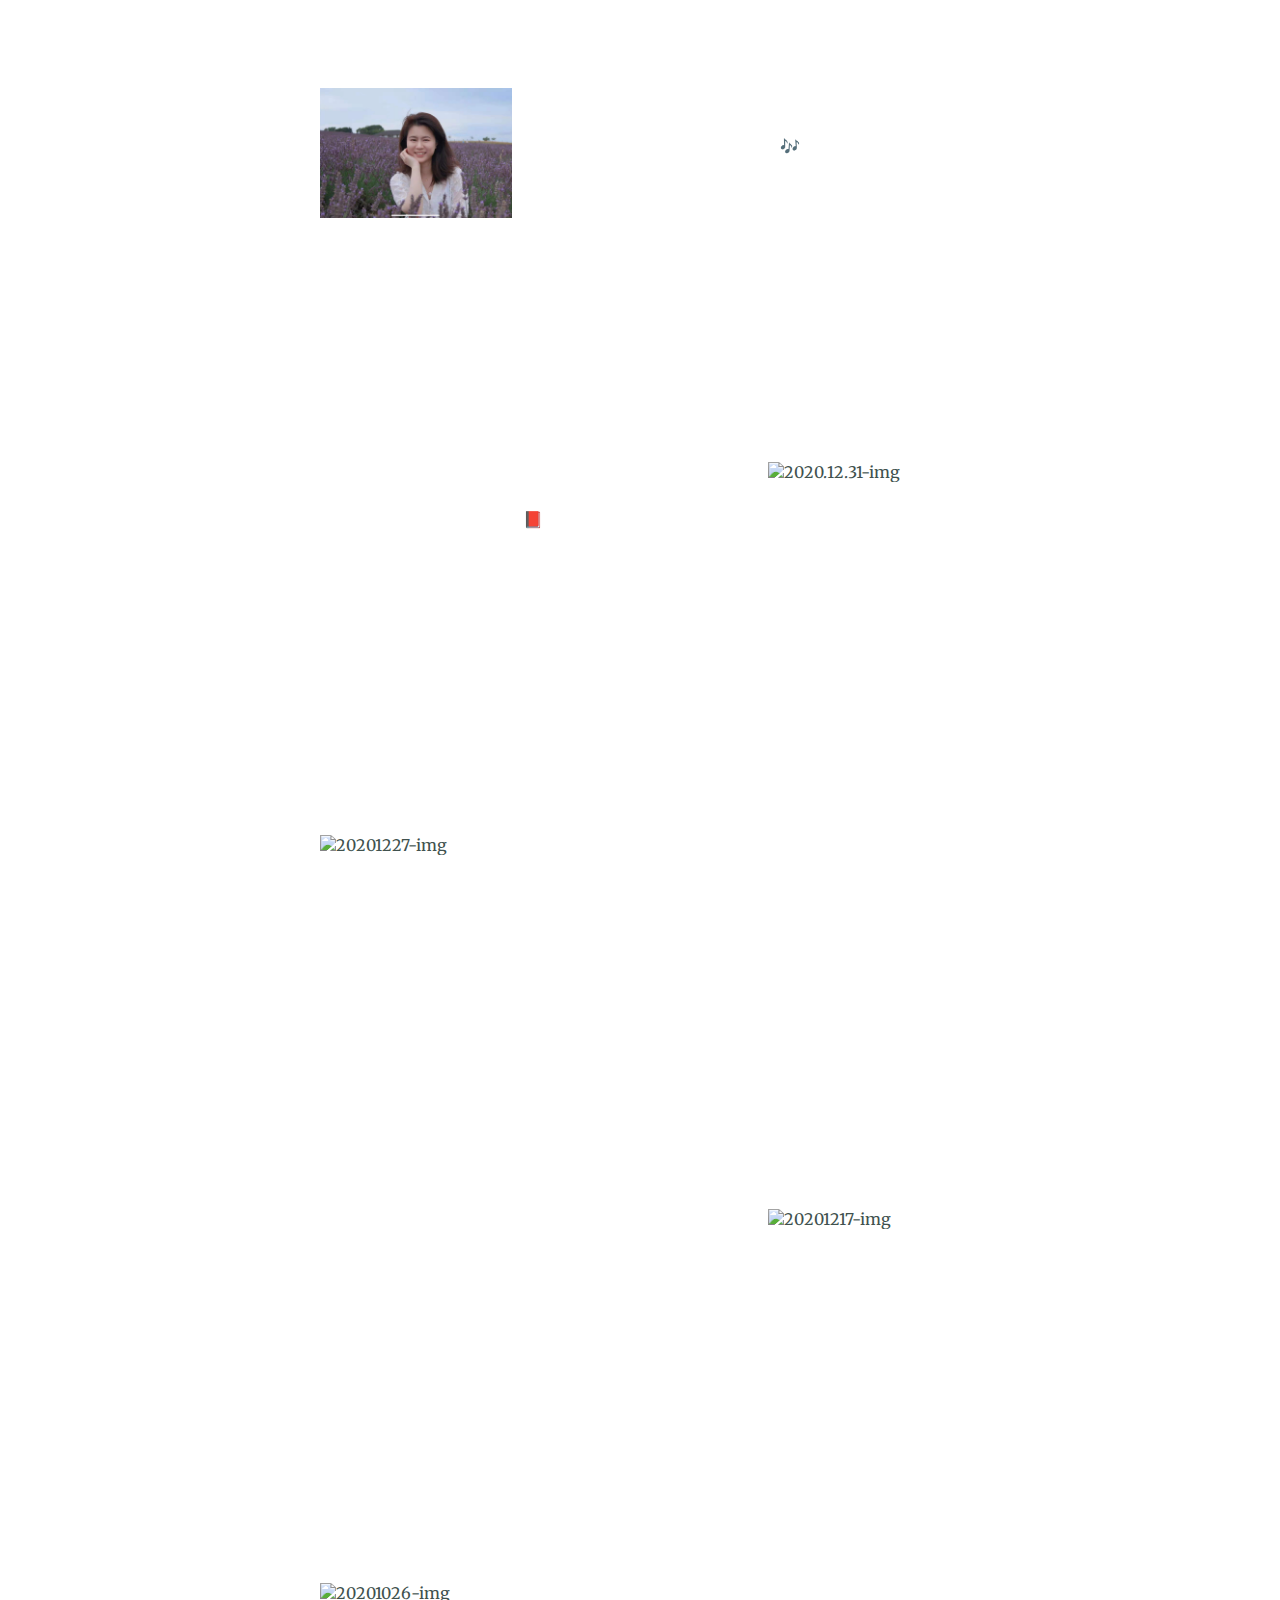
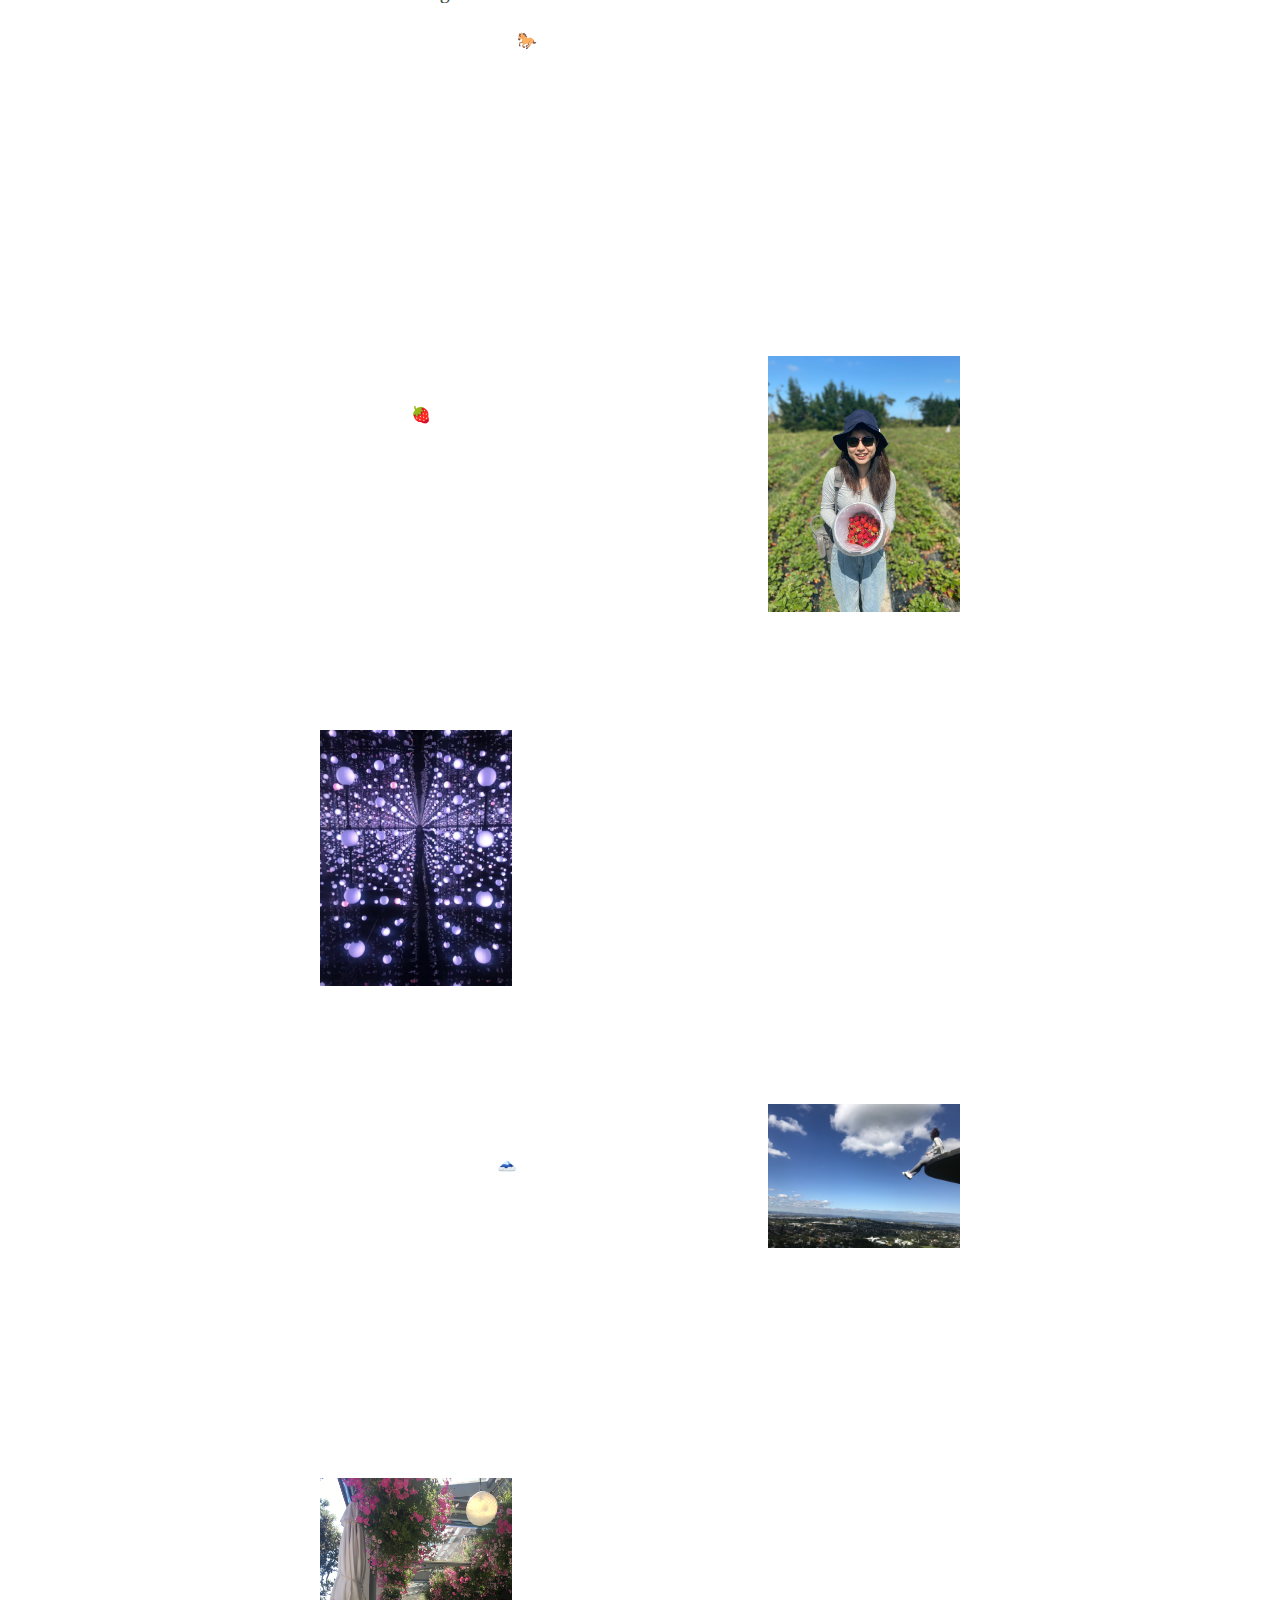
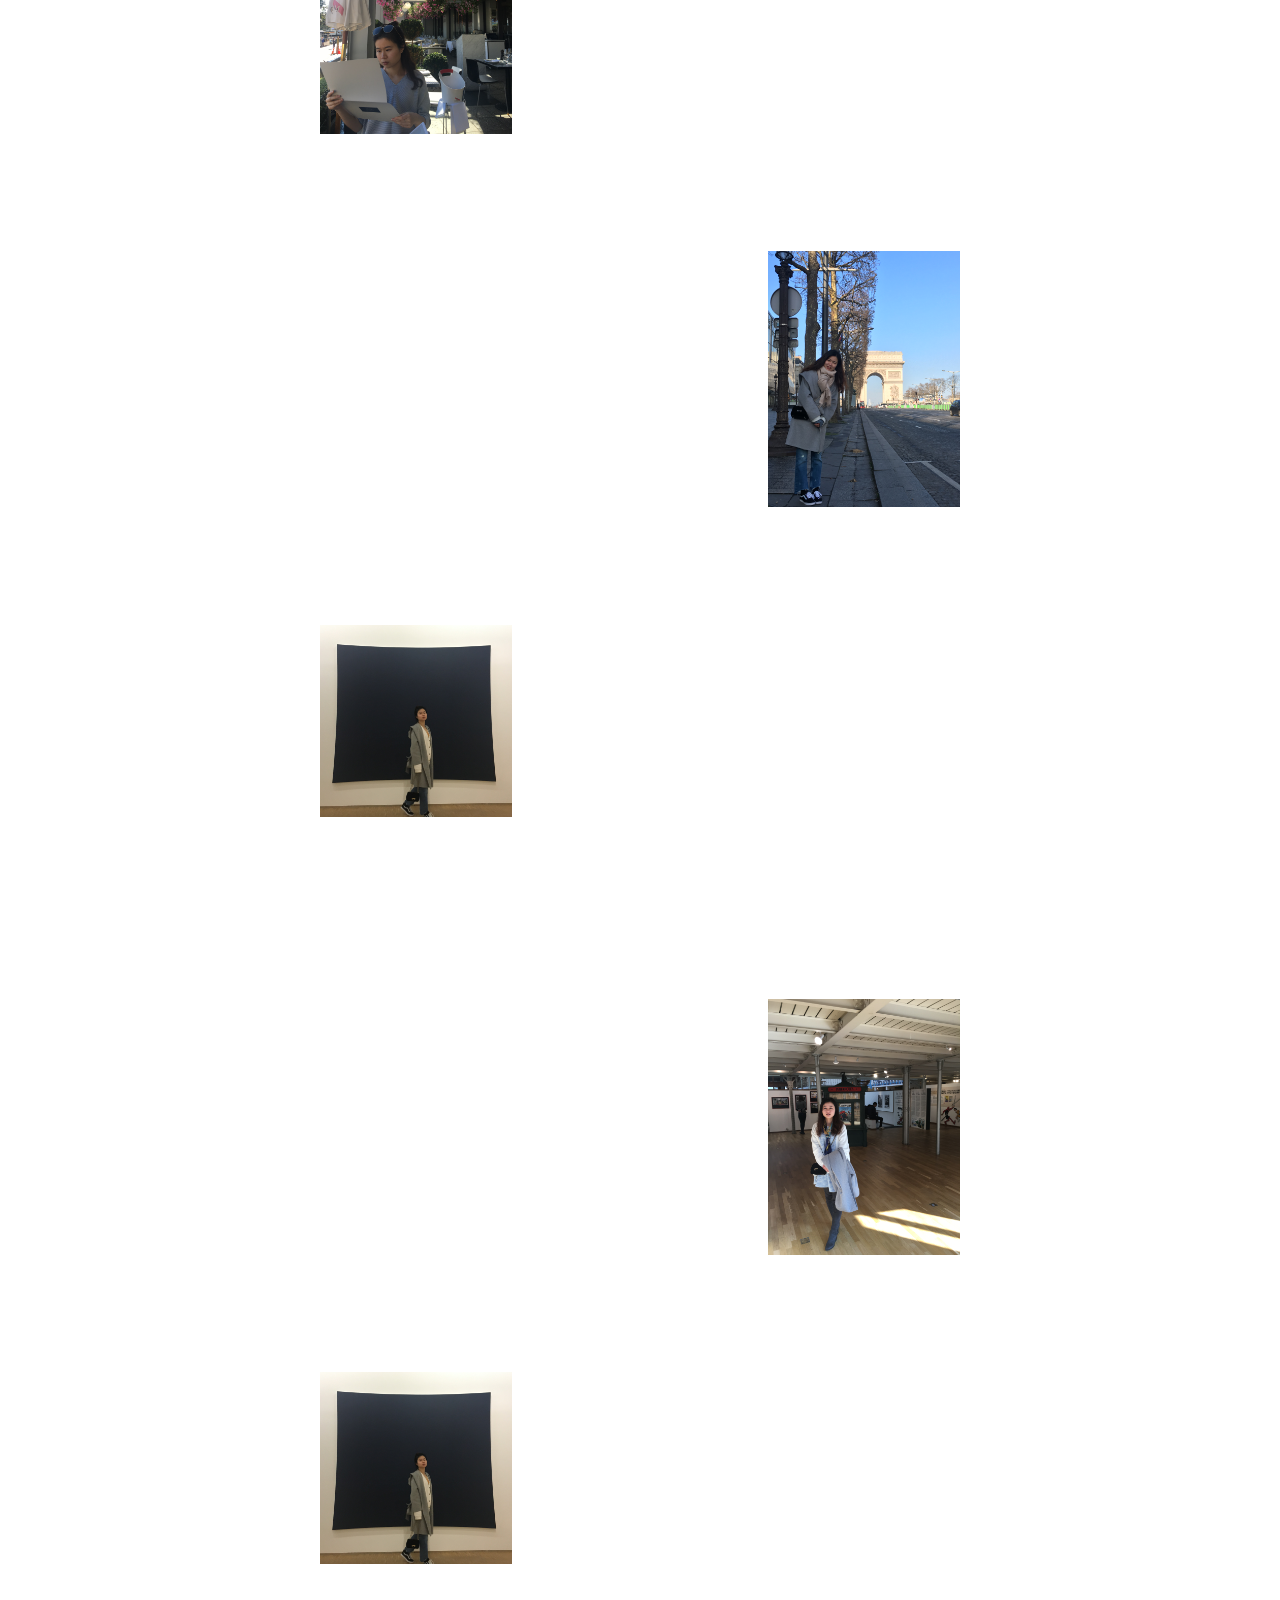
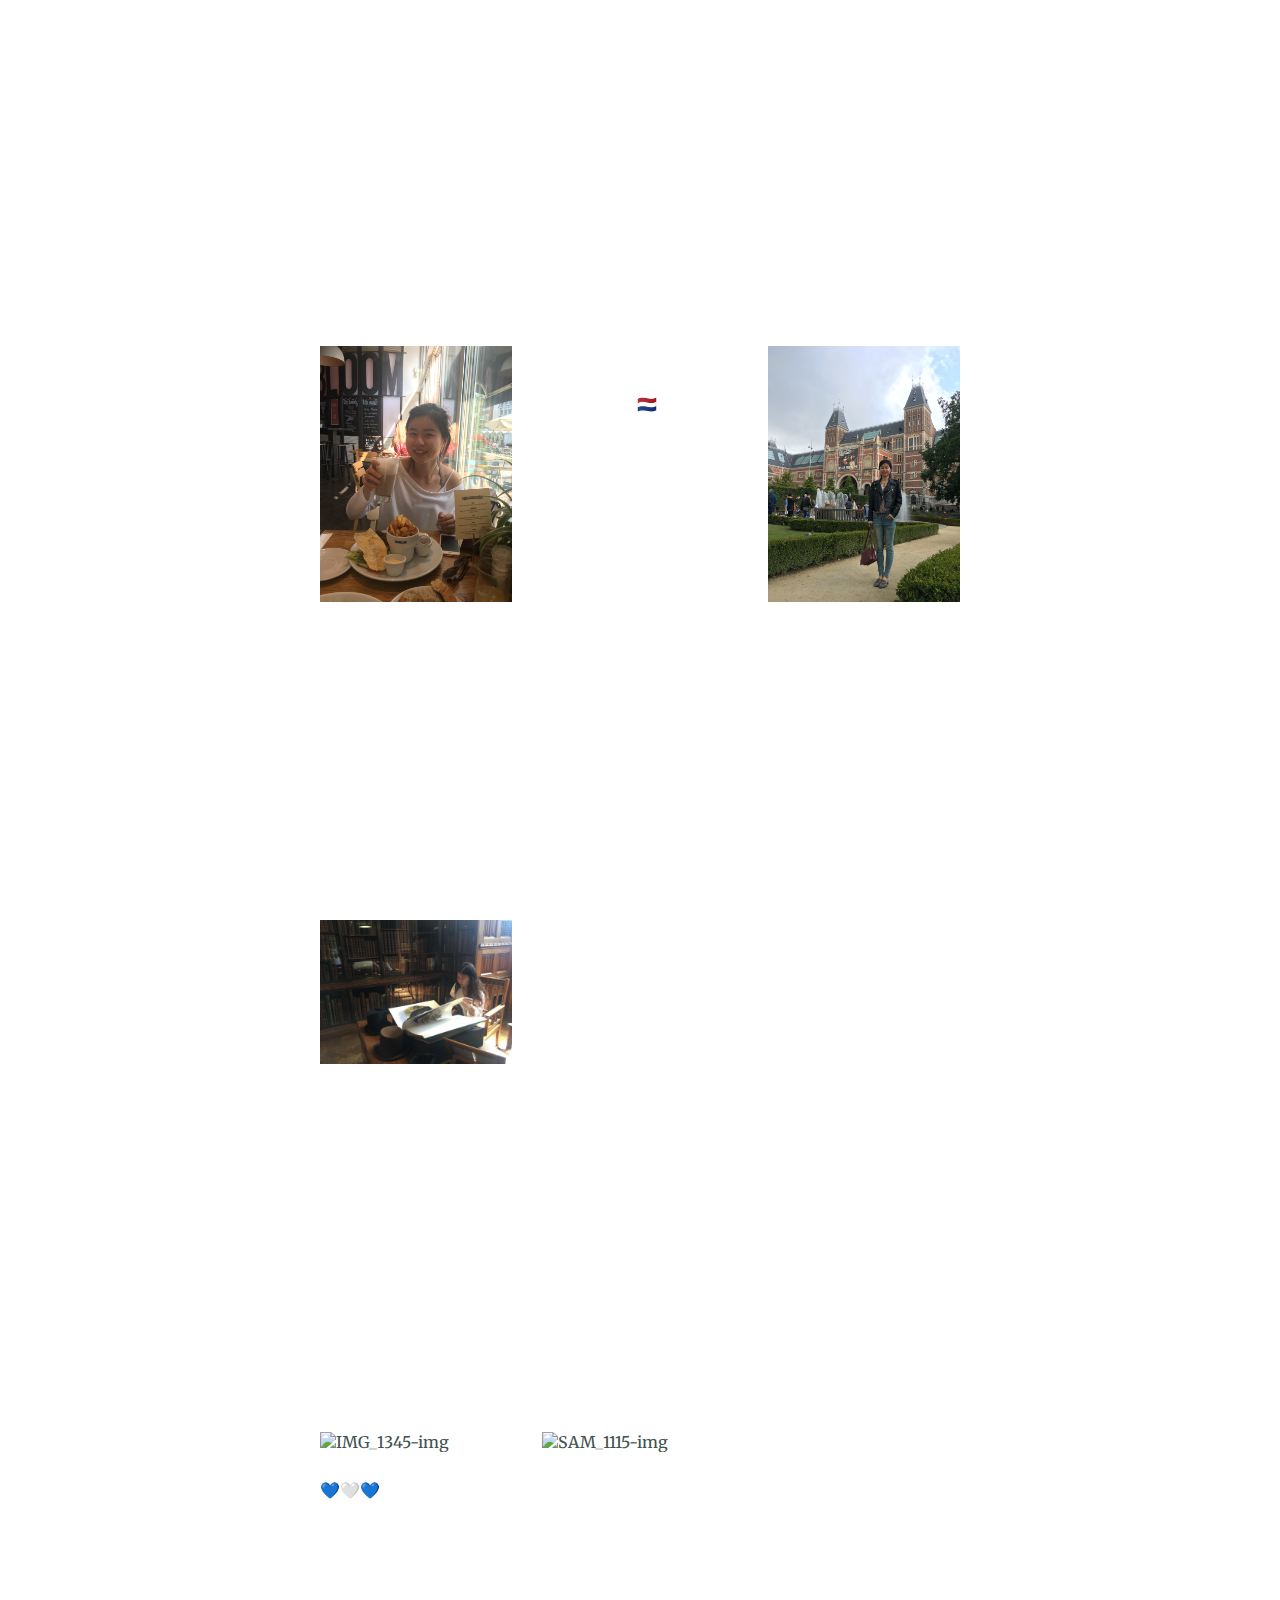
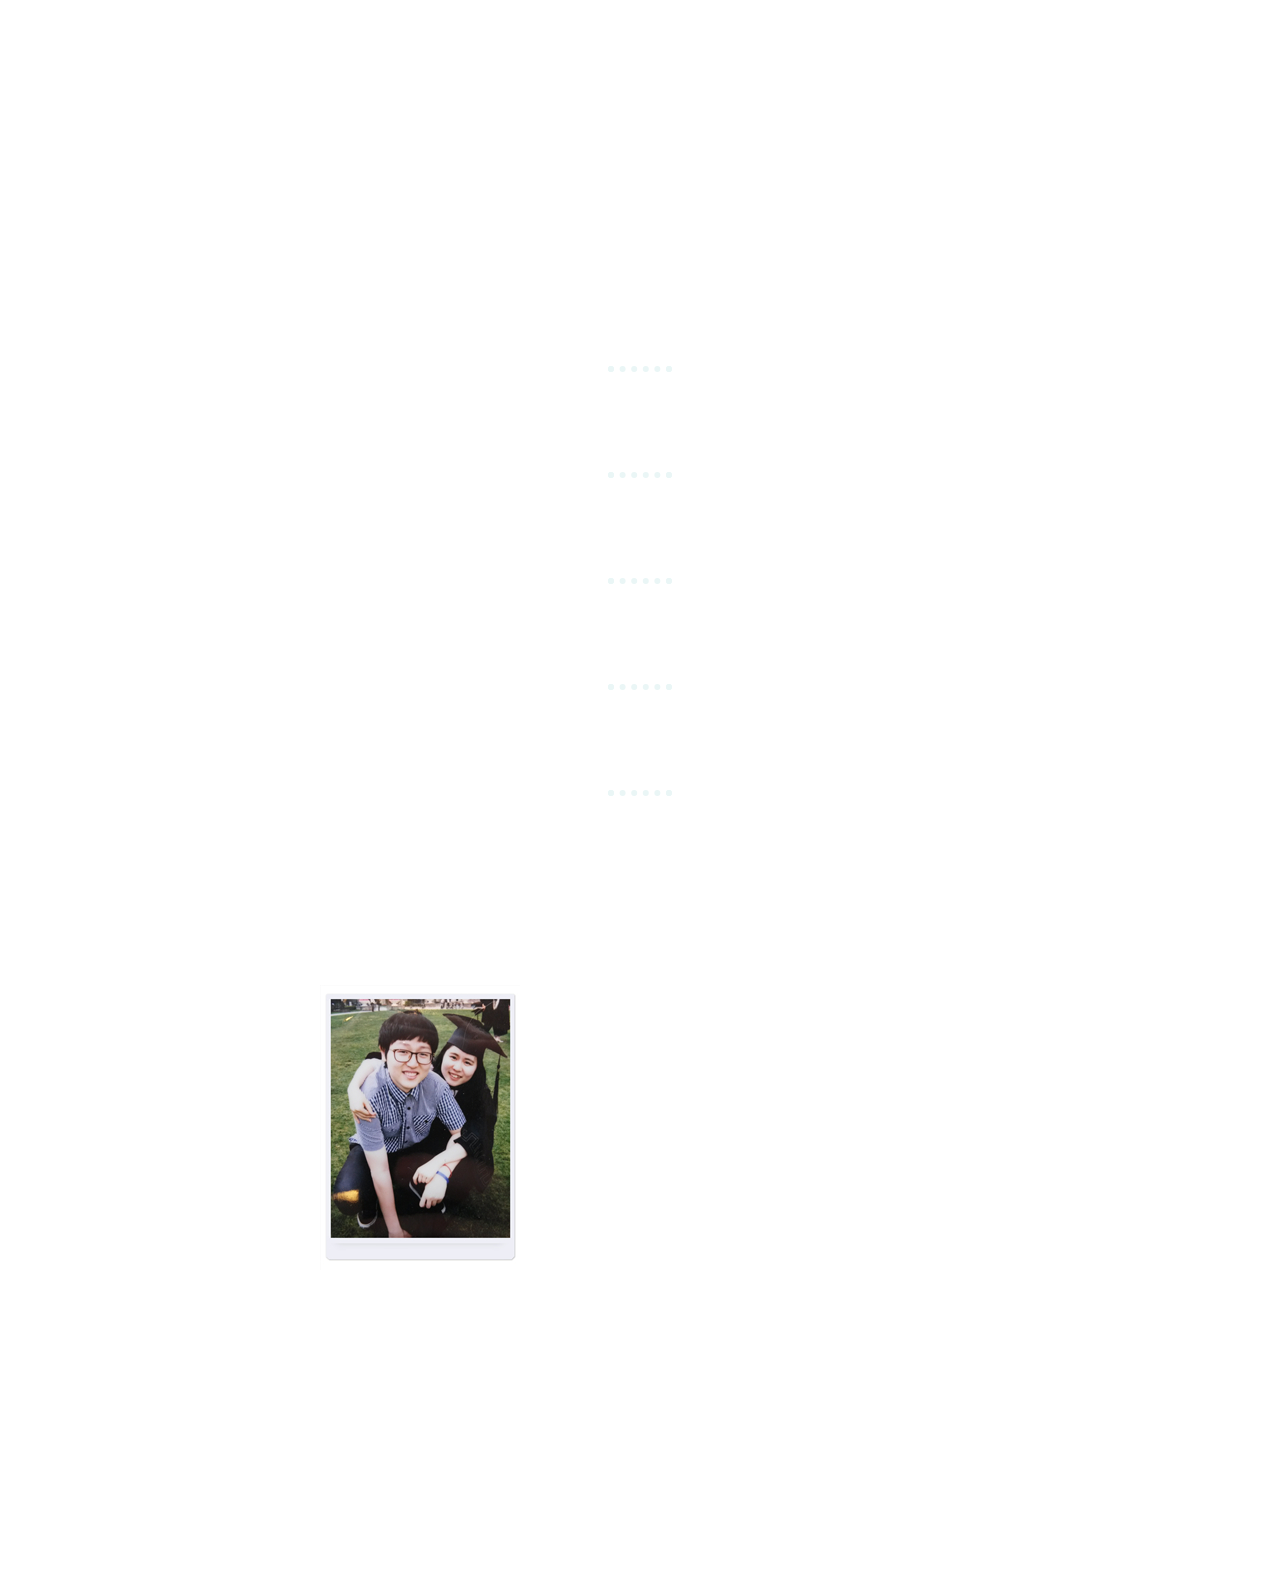
==== commit abad323d: "Update index.html" ====
--- a/index.html
+++ b/index.html
@@ -177,7 +177,7 @@
       <img class="code-img" src="images/SAM_1115.JPG" alt="SAM_1115-img">
 
       <h3>2017~2018</h3>
-      <p>💙🤍💙Edinburgh 💙🤍💙󠁧󠁢󠁳󠁣󠁴󠁿</p>
+      <p>💙🤍💙Edinburgh󠁧󠁢󠁳󠁣󠁴󠁿</p>
 
     </div>
 
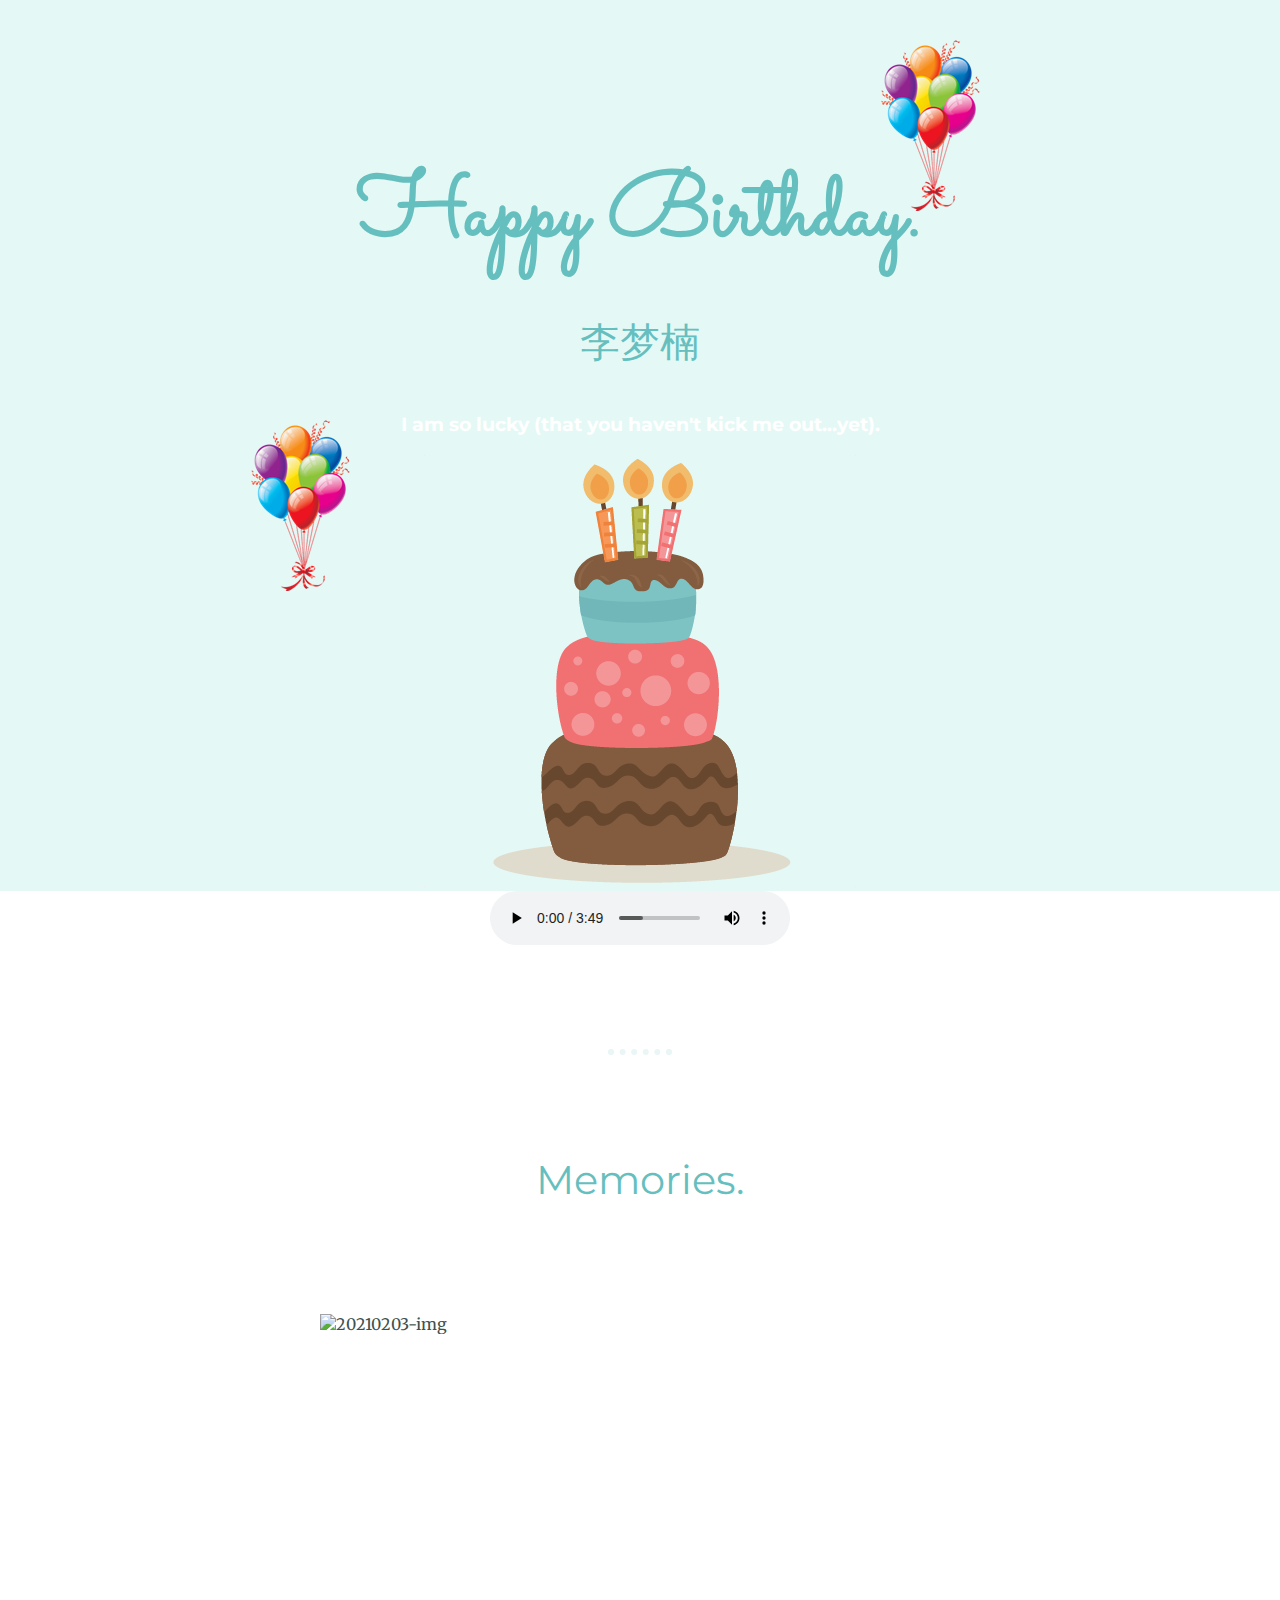
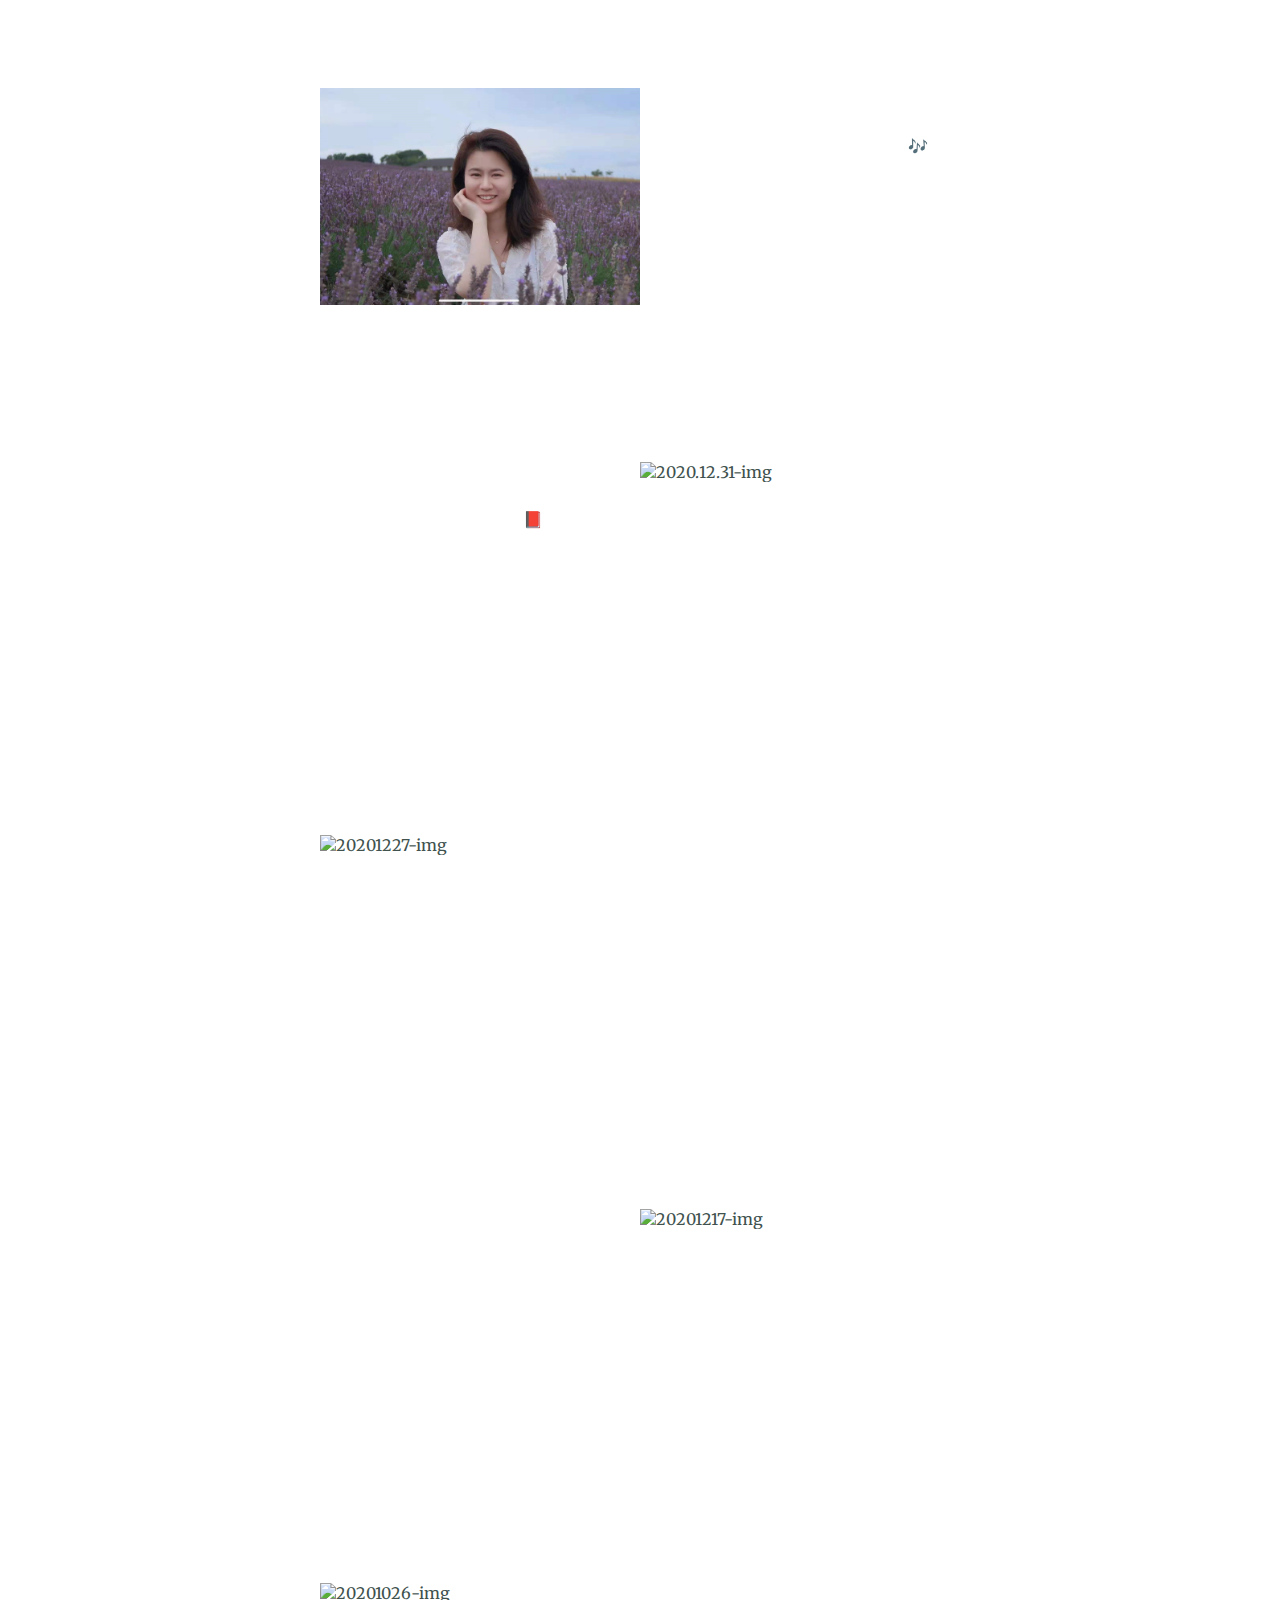
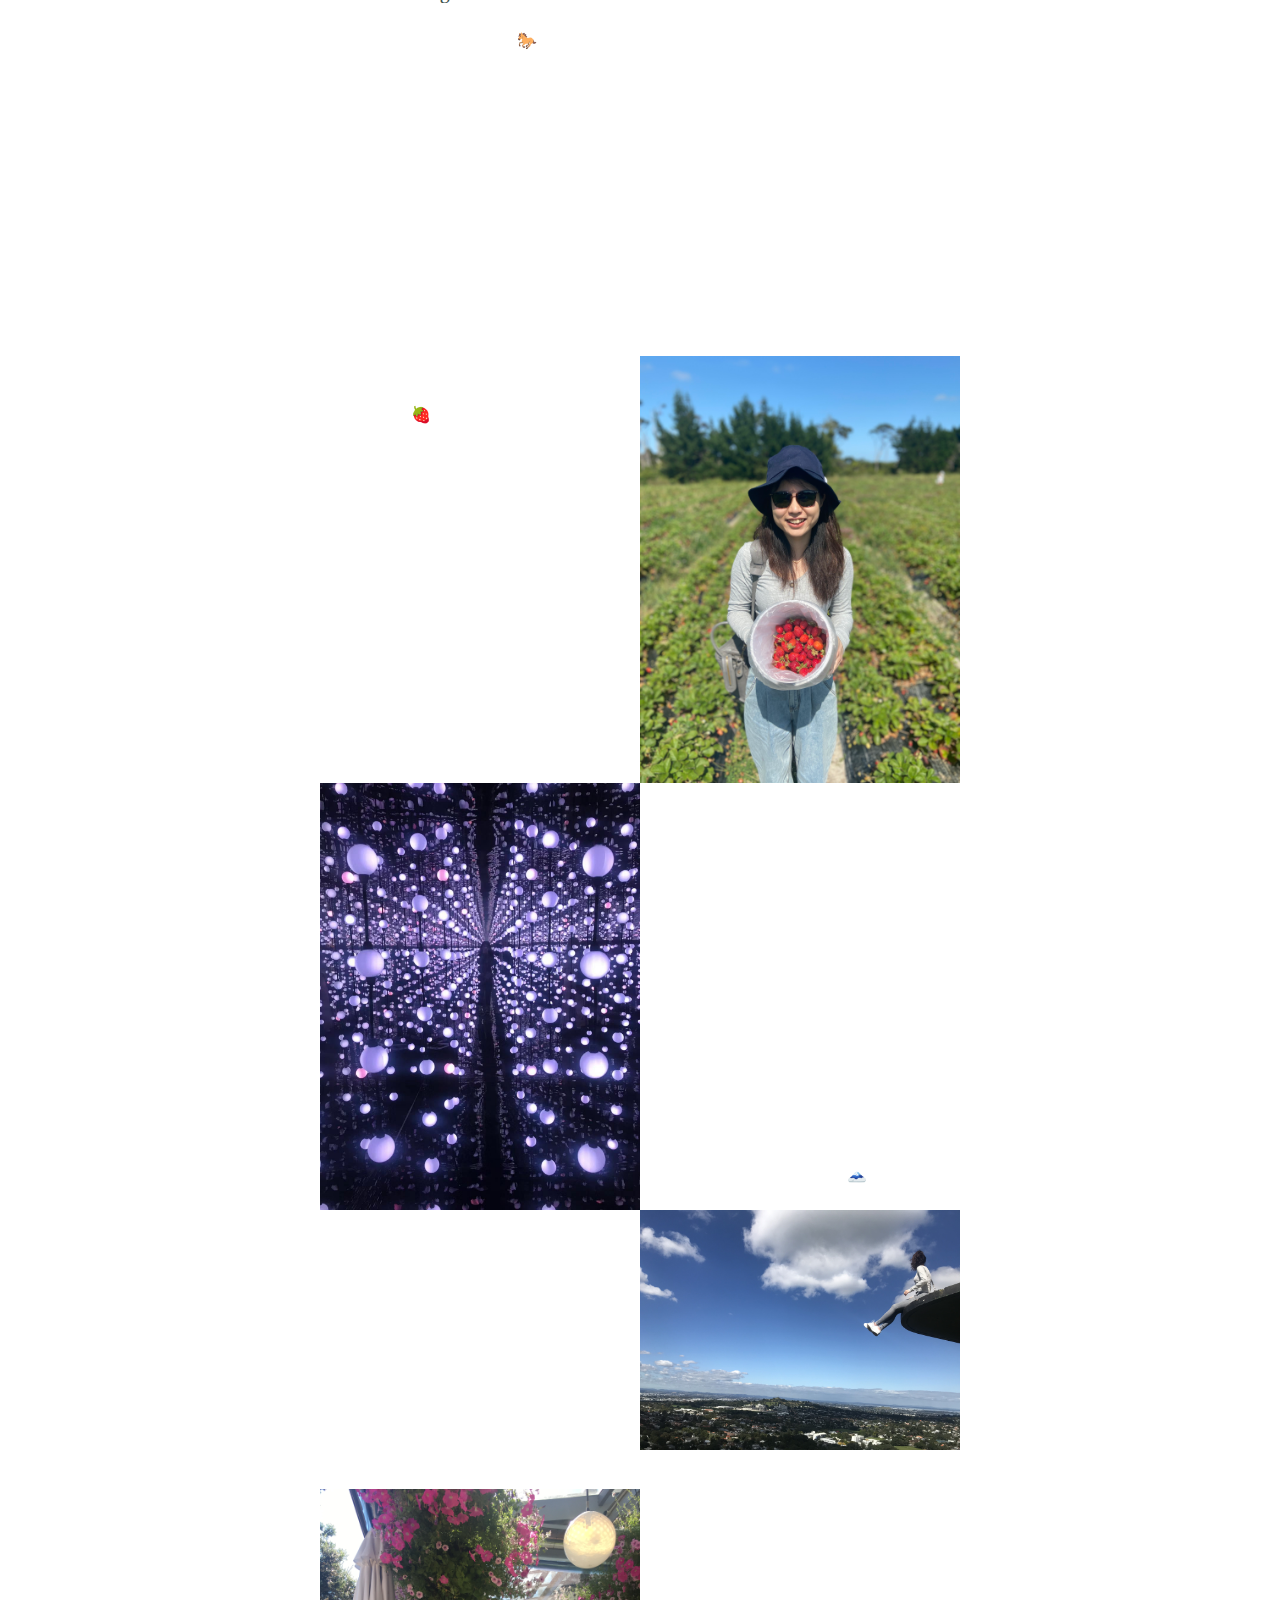
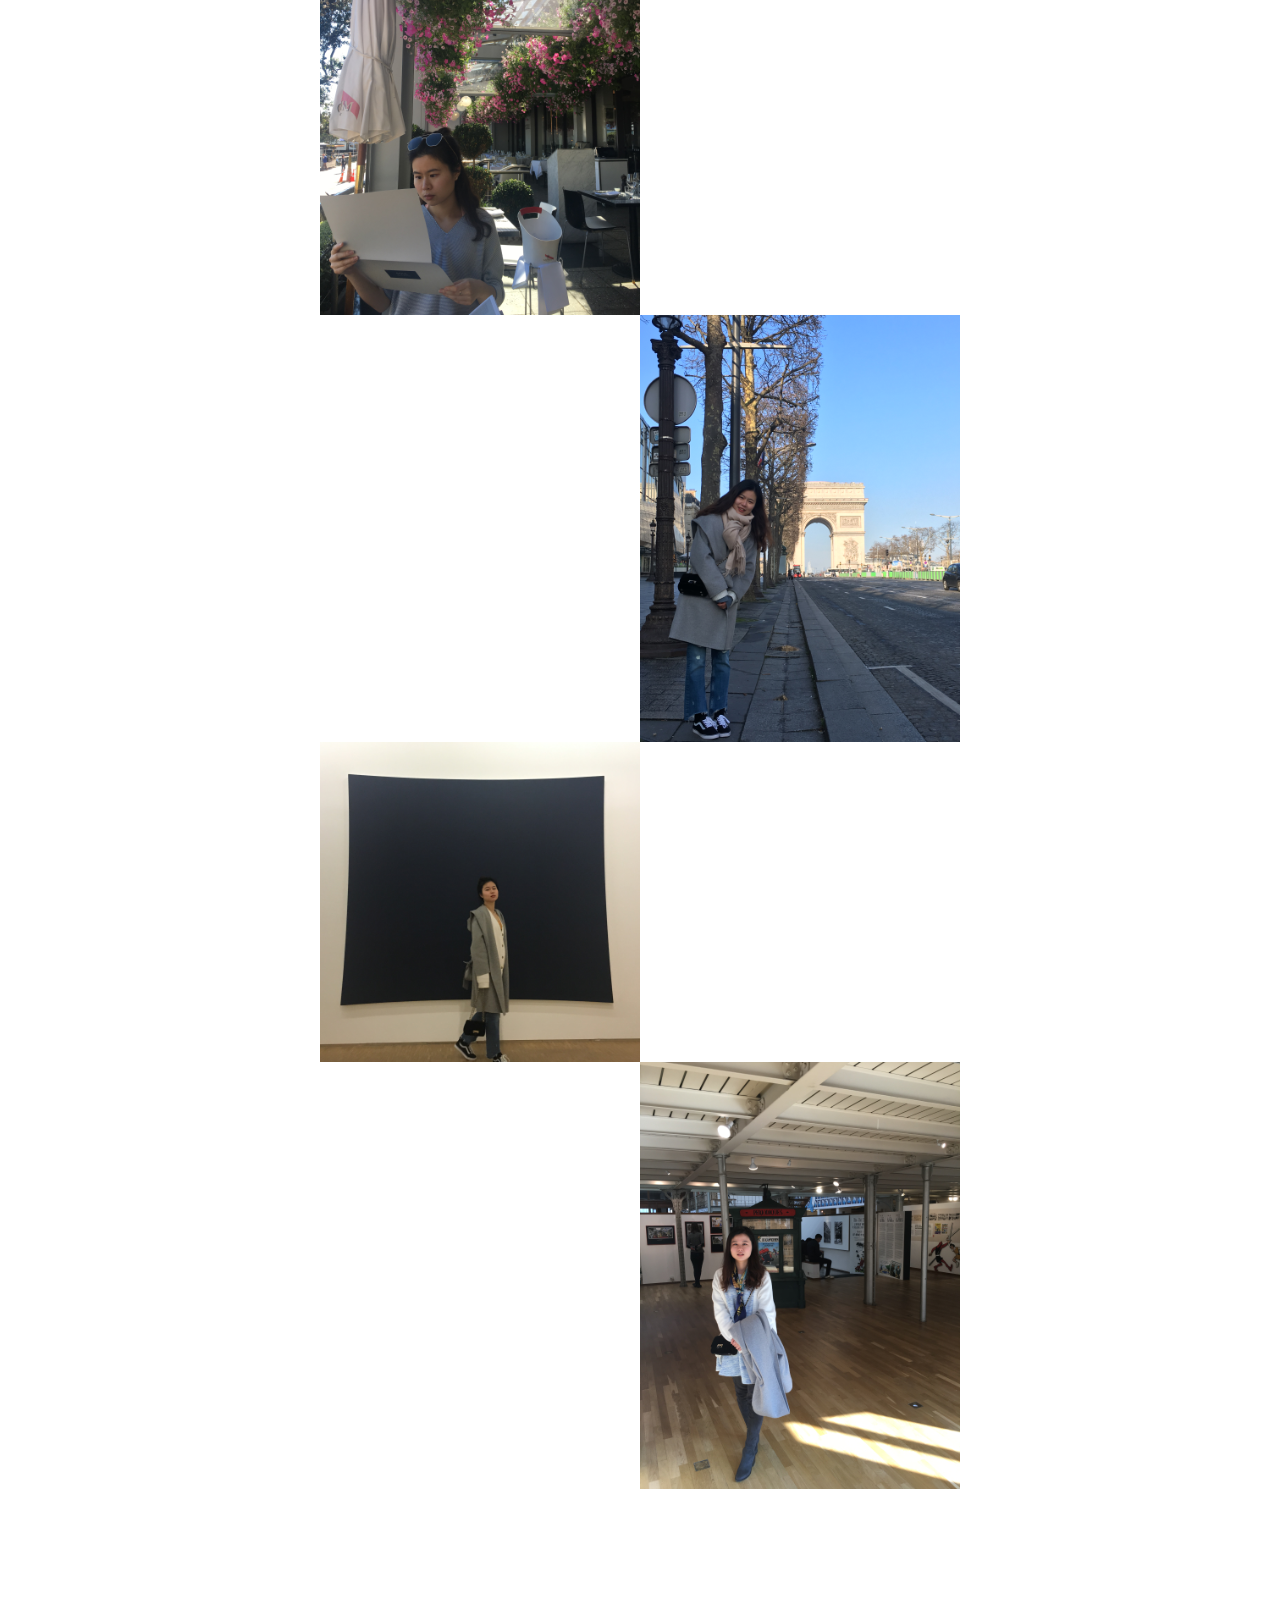
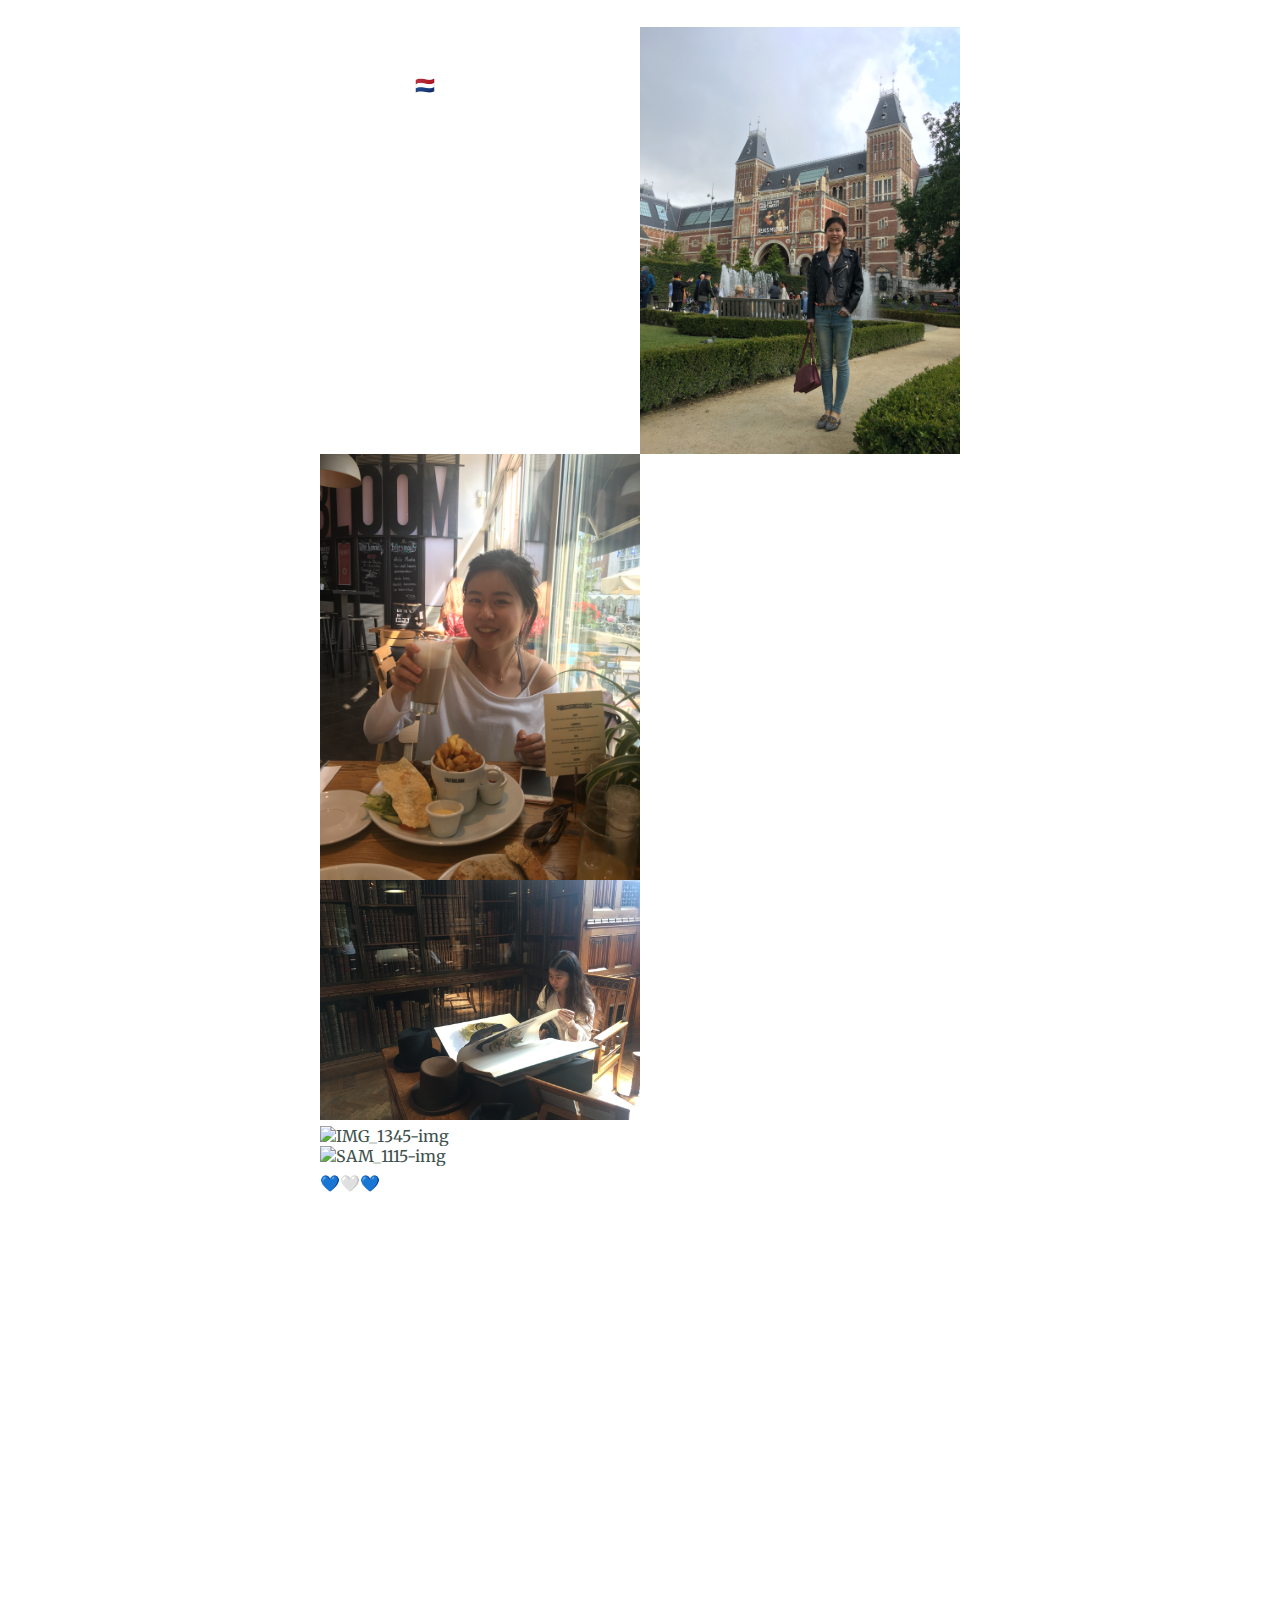
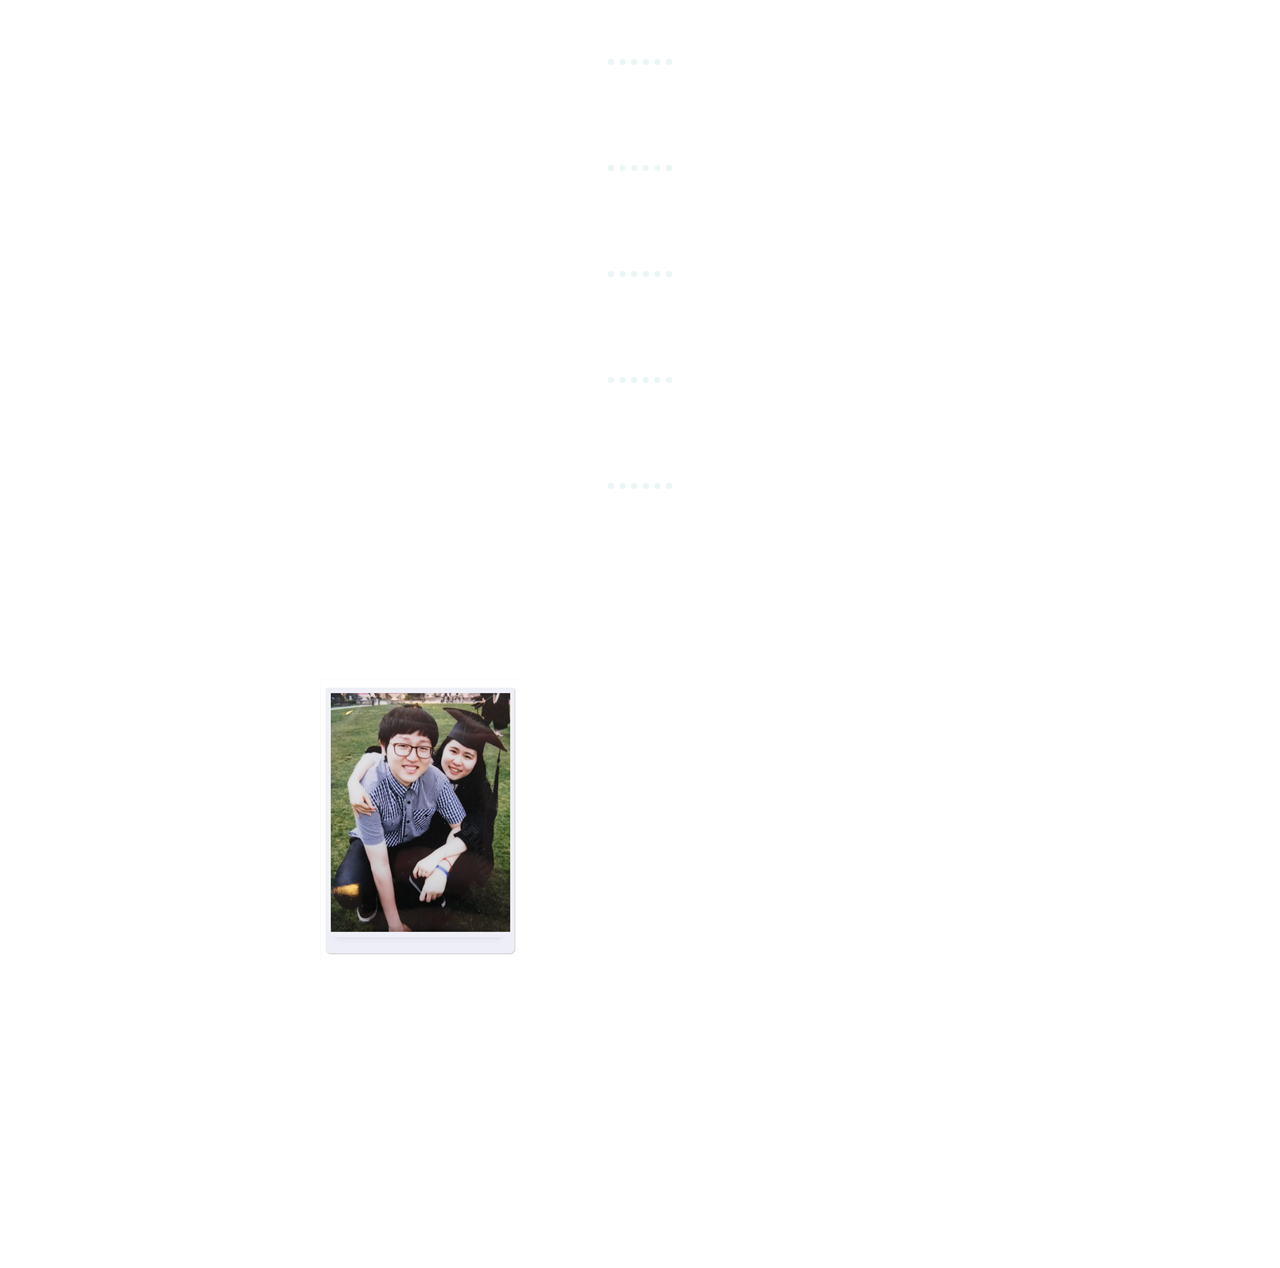
==== commit 9124a698: "Update index.html" ====
--- a/index.html
+++ b/index.html
@@ -132,13 +132,7 @@
 
     </div>
 
-    <div class="skill-row">
-      <img class="code-img" src="images/IMG_1345.JPG" alt="IMG_1345-img">
-
-      <h3>2018.02</h3>
-      <p>Le Centre Pompidou Paris</p>
-
-    </div>
+
 
     <br><br>
     <br>
--- a/css/styles.css
+++ b/css/styles.css
@@ -56,8 +56,7 @@
 
 .middle-container {
   background-image: url(image/back.jpg);
-background-size: 100%;
- 
+background-size: 100% 100%;
 }
 
 .bottom-container {
@@ -104,13 +103,13 @@
 }
 
 .code-img {
-  width: 30%;
+  width: 50%;
   float: left;
   margin-right: 30px;
 }
 
 .chilli-img {
-  width: 30%;
+  width: 50%;
   float: right;
   margin-left: 30px;
 }
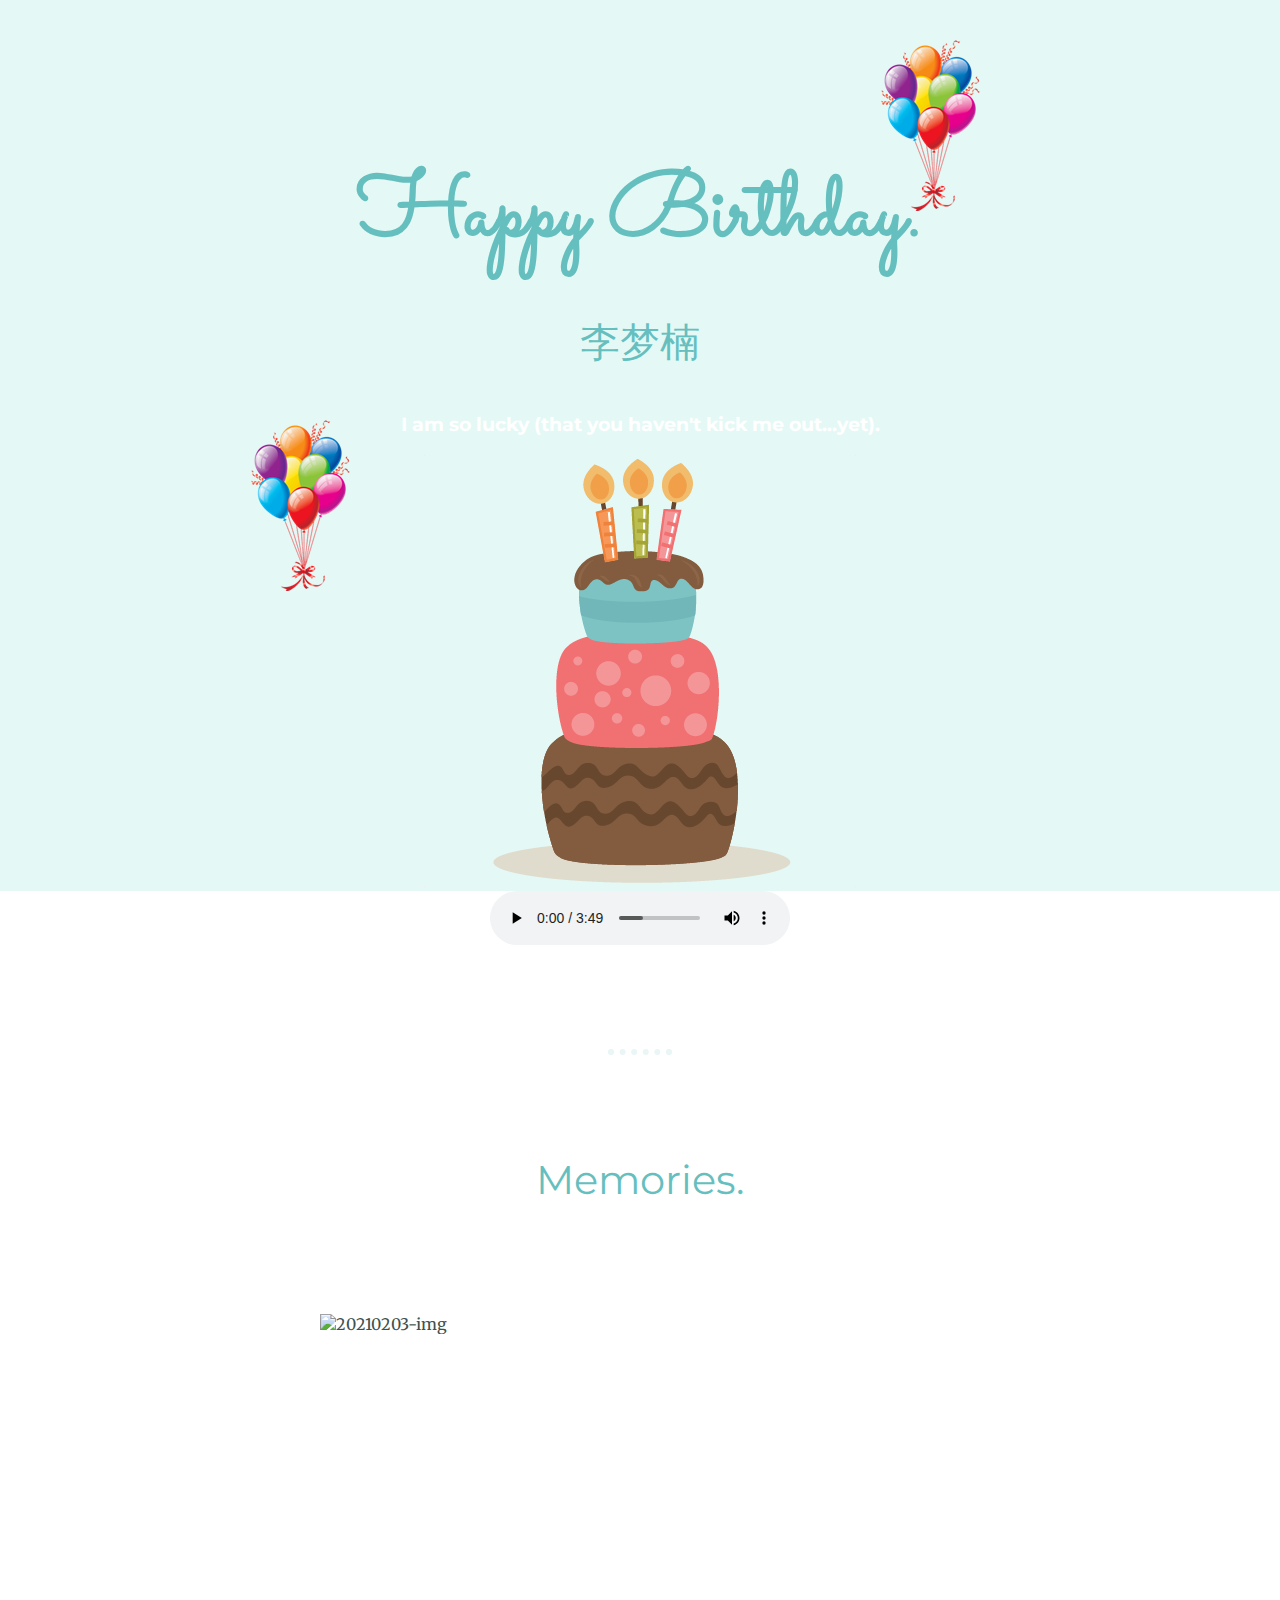
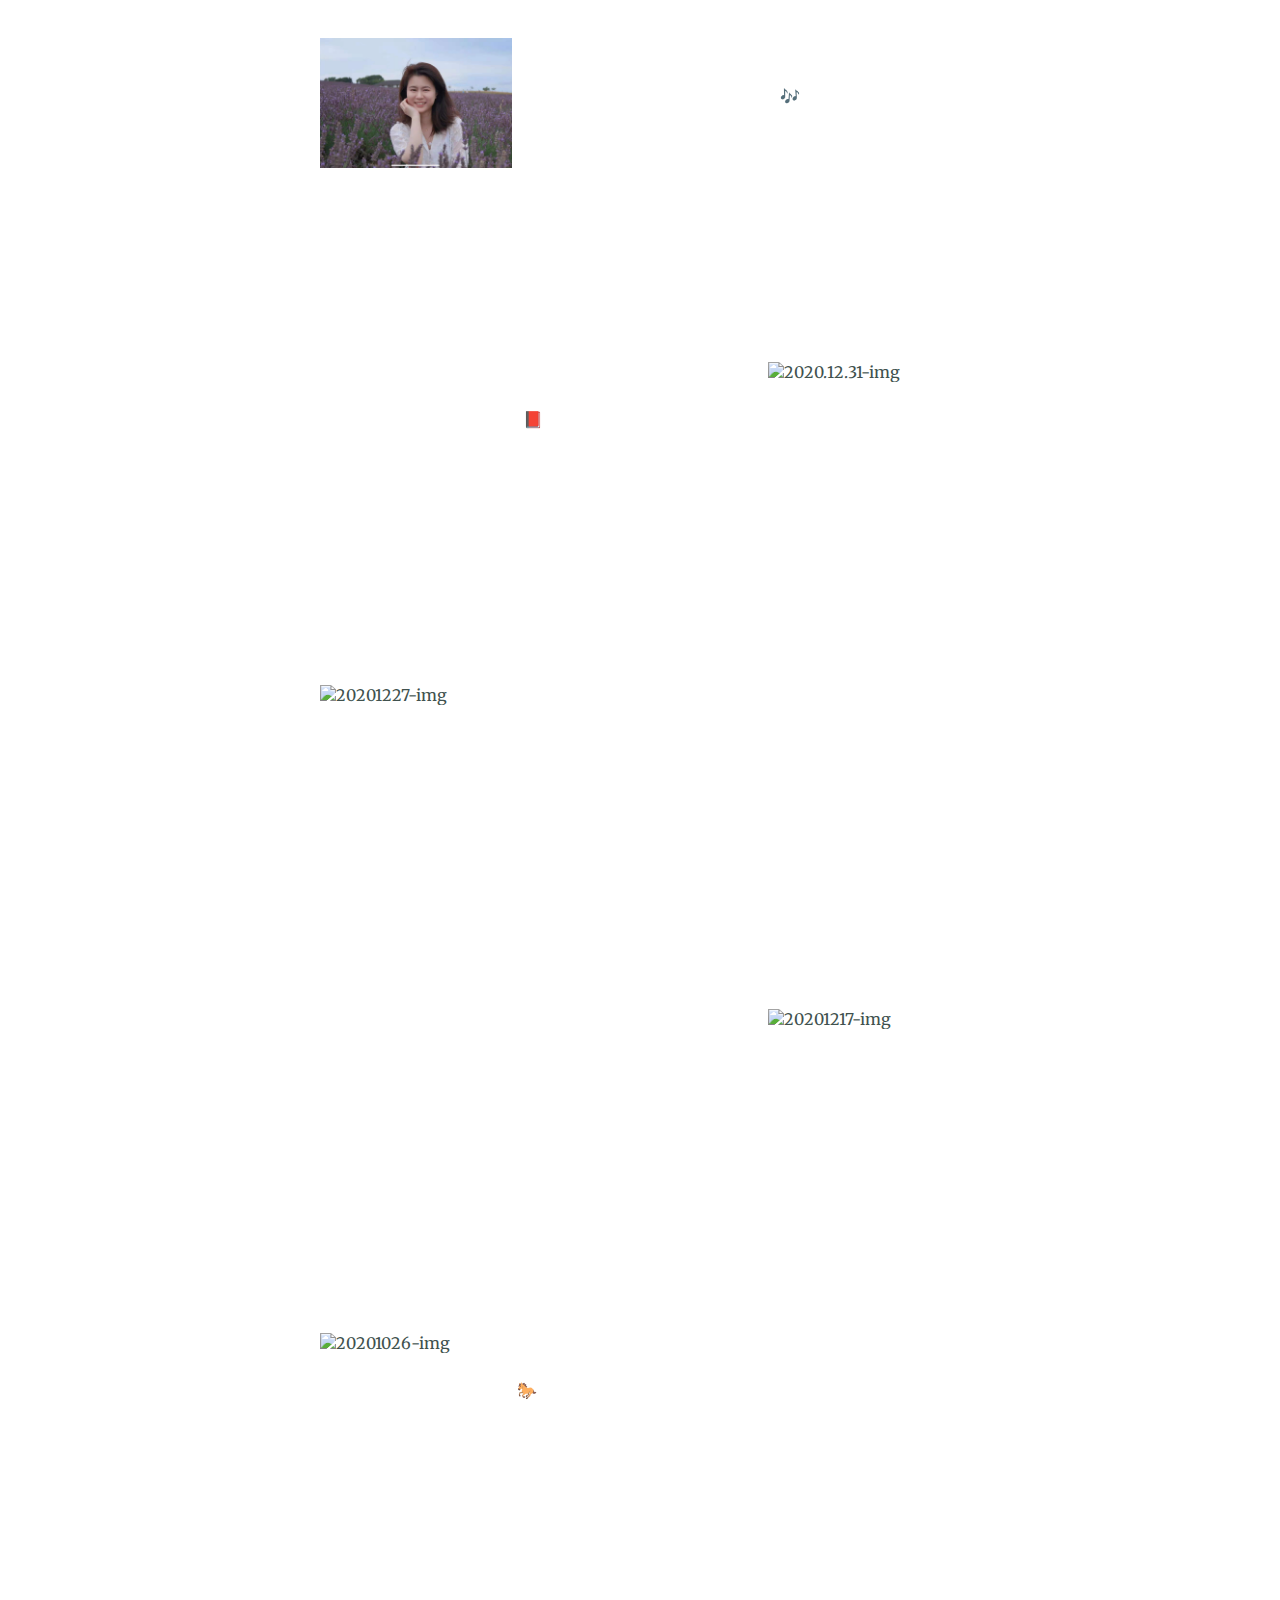
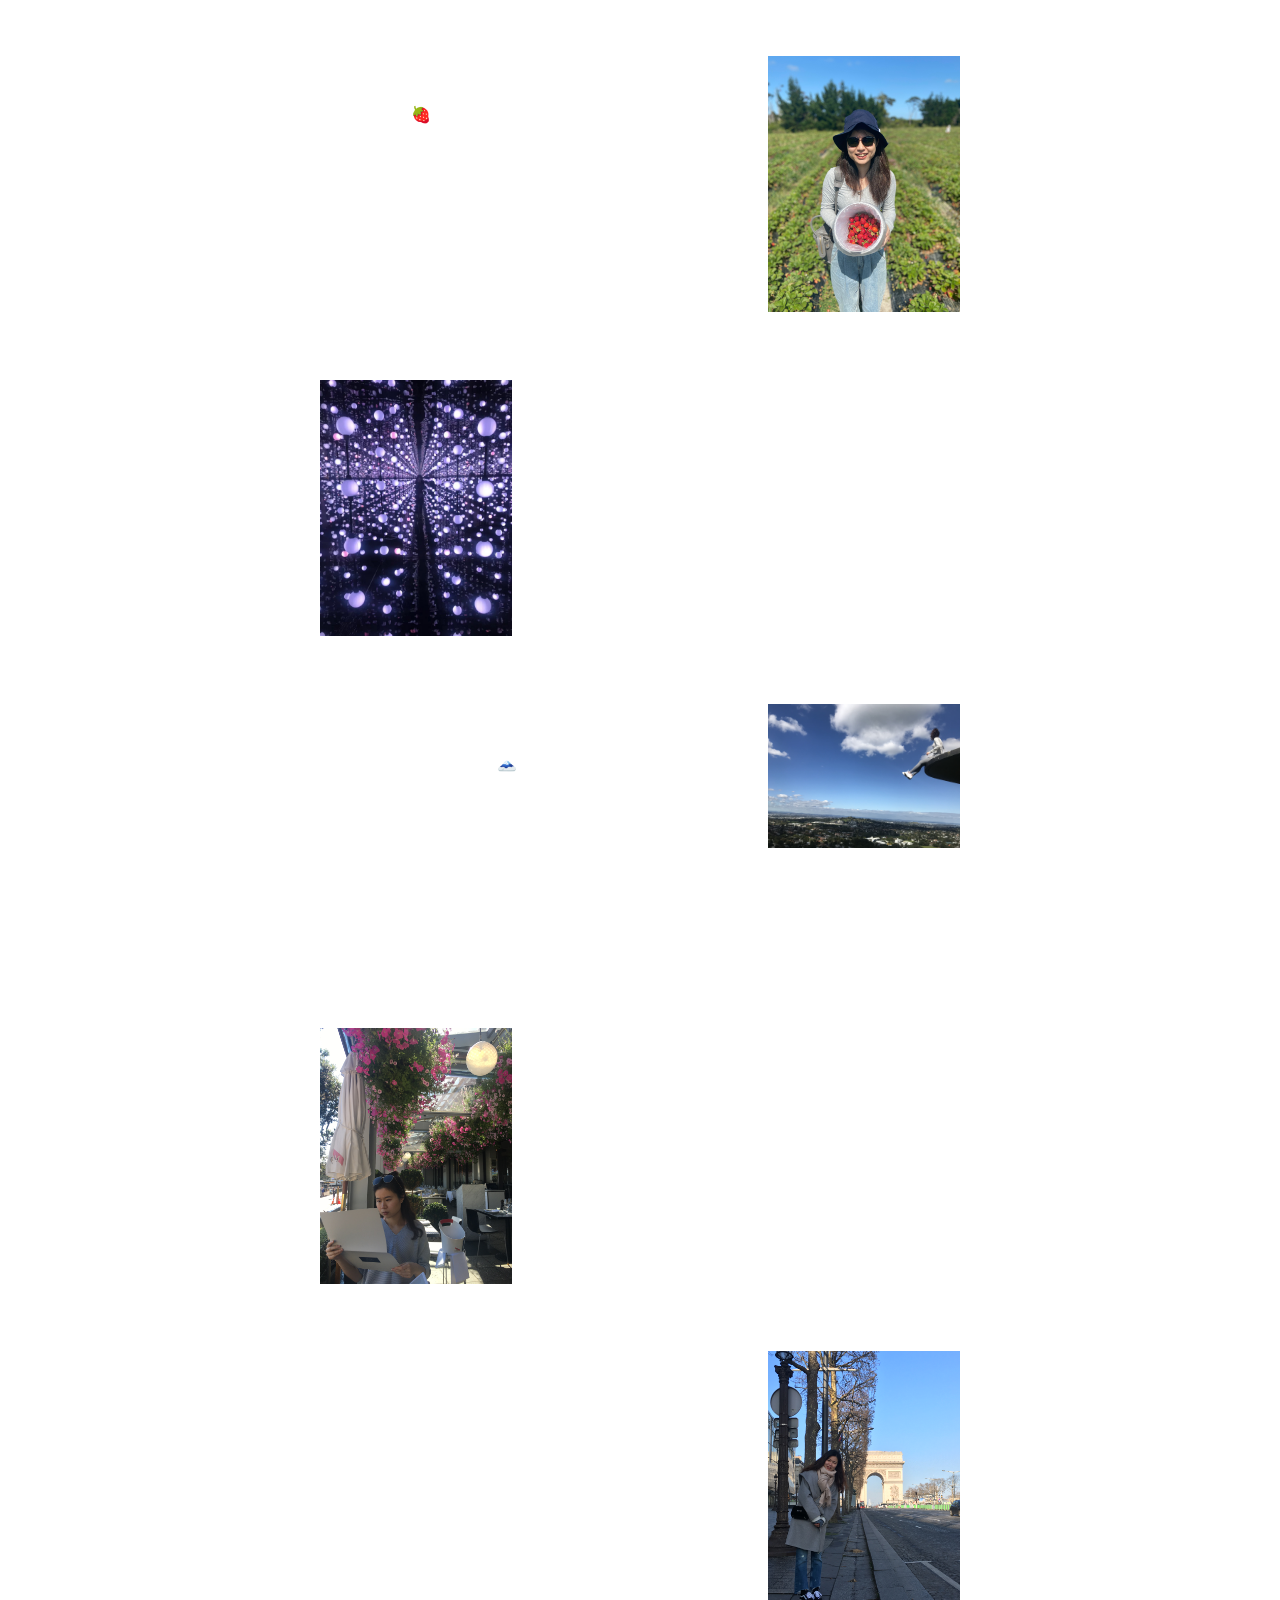
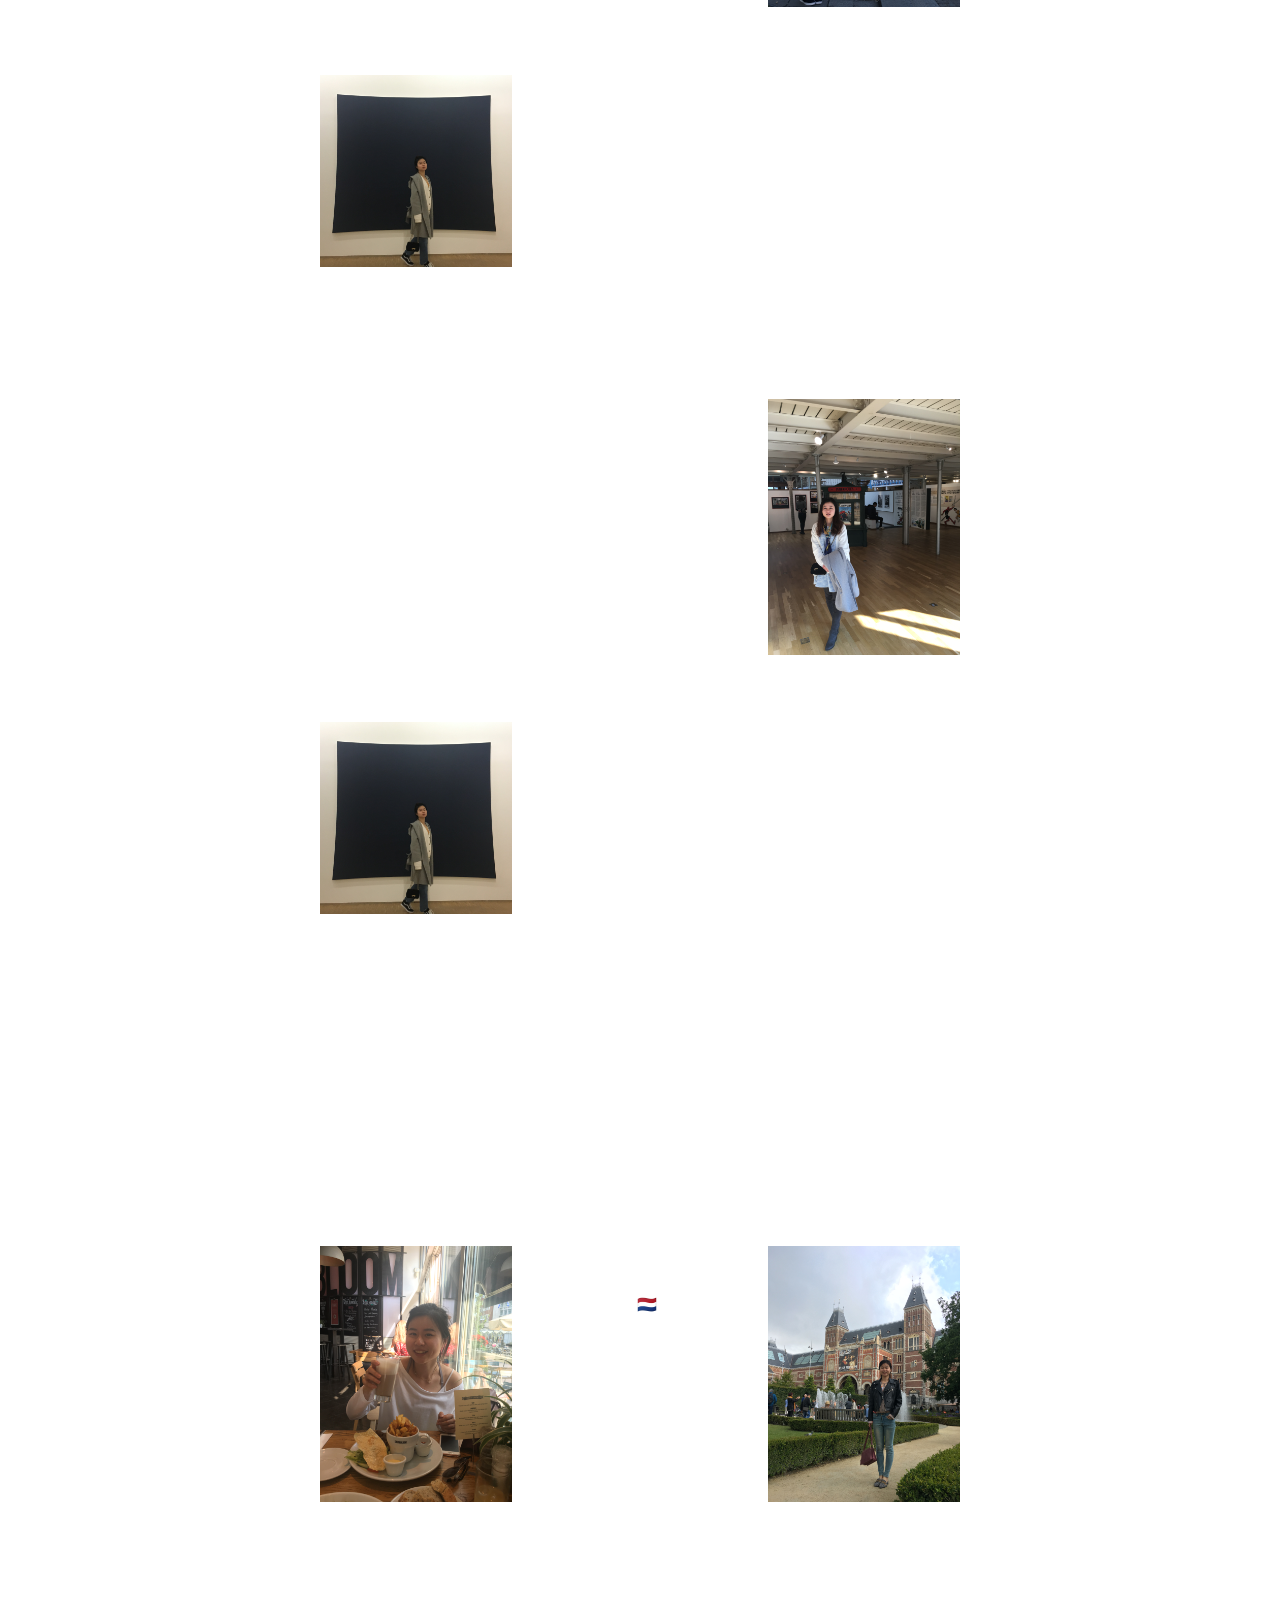
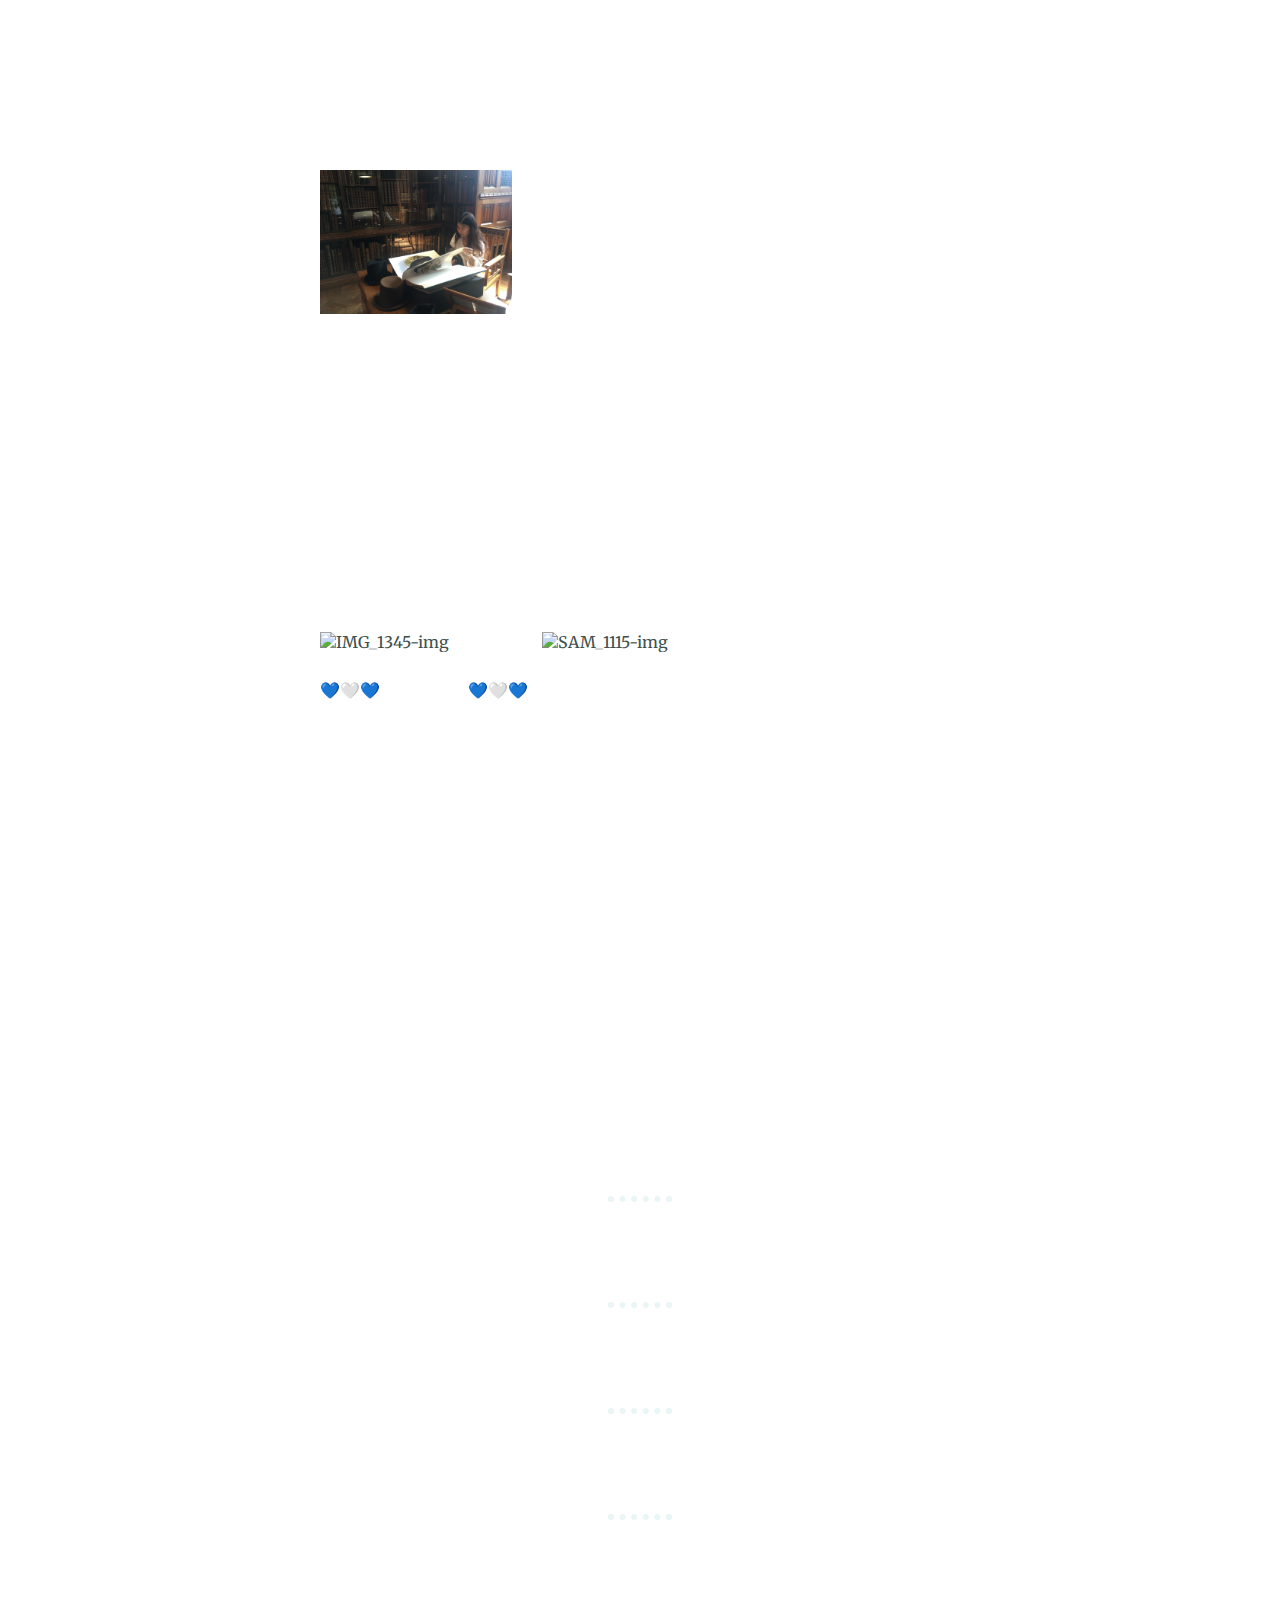
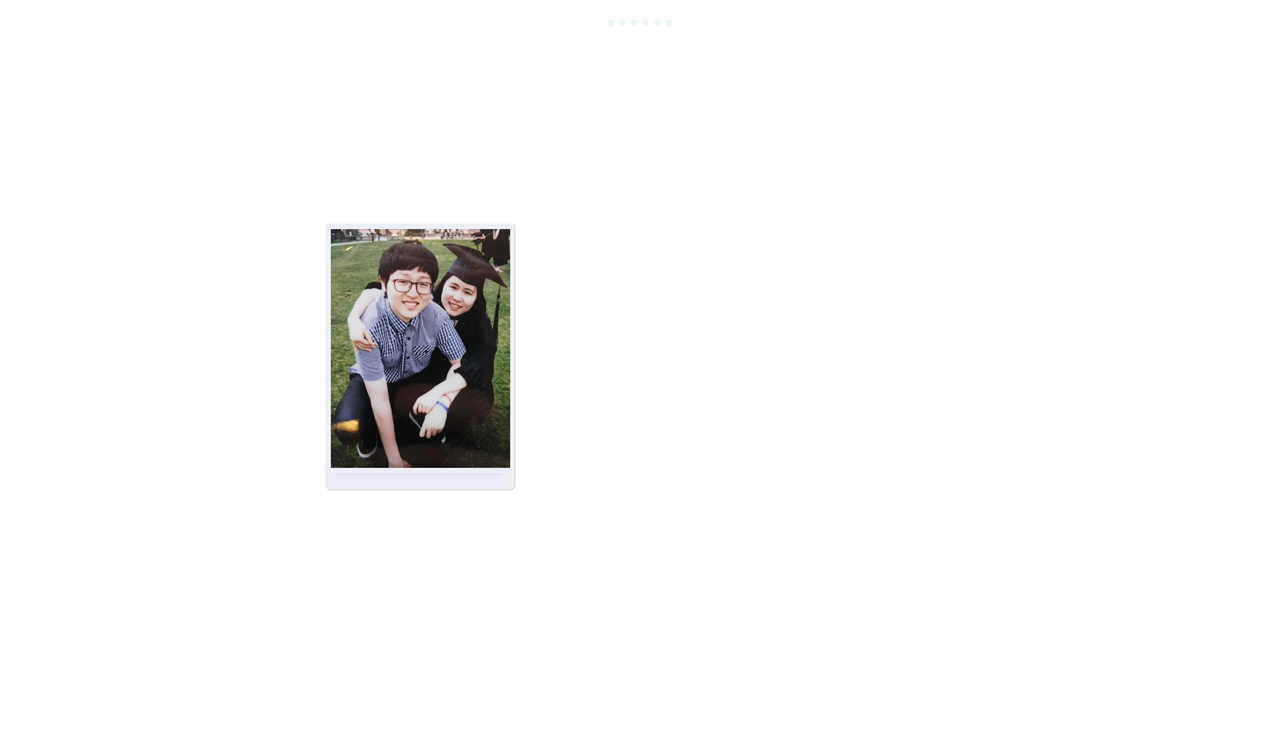
==== commit 349dc066: "Add files via upload" ====
--- a/index.html
+++ b/index.html
@@ -132,7 +132,13 @@
 
     </div>
 
-
+    <div class="skill-row">
+      <img class="code-img" src="images/IMG_1345.JPG" alt="IMG_1345-img">
+
+      <h3>2018.02</h3>
+      <p>Le Centre Pompidou Paris</p>
+
+    </div>
 
     <br><br>
     <br>
@@ -171,12 +177,13 @@
       <img class="code-img" src="images/SAM_1115.JPG" alt="SAM_1115-img">
 
       <h3>2017~2018</h3>
-      <p>💙🤍💙Edinburgh󠁧󠁢󠁳󠁣󠁴󠁿</p>
-
-    </div>
-
-<br><br>
-
+      <p>💙🤍💙Edinburgh 💙🤍💙󠁧󠁢󠁳󠁣󠁴󠁿</p>
+
+    </div>
+
+<br><br>
+<br><br>
+<br><br>
 <br>
     <hr>    <hr>    <hr>    <hr>    <hr>
 
--- a/css/styles.css
+++ b/css/styles.css
@@ -56,7 +56,8 @@
 
 .middle-container {
   background-image: url(image/back.jpg);
-background-size: 100% 100%;
+background-size: 100%;
+ 
 }
 
 .bottom-container {
@@ -66,7 +67,7 @@
 
 .skill-row {
   width: 50%;
-  margin: 100px auto 300px auto;
+  margin: 100px auto 250px auto;
   text-align: left;
 }
 
@@ -103,13 +104,13 @@
 }
 
 .code-img {
-  width: 50%;
+  width: 30%;
   float: left;
   margin-right: 30px;
 }
 
 .chilli-img {
-  width: 50%;
+  width: 30%;
   float: right;
   margin-left: 30px;
 }
